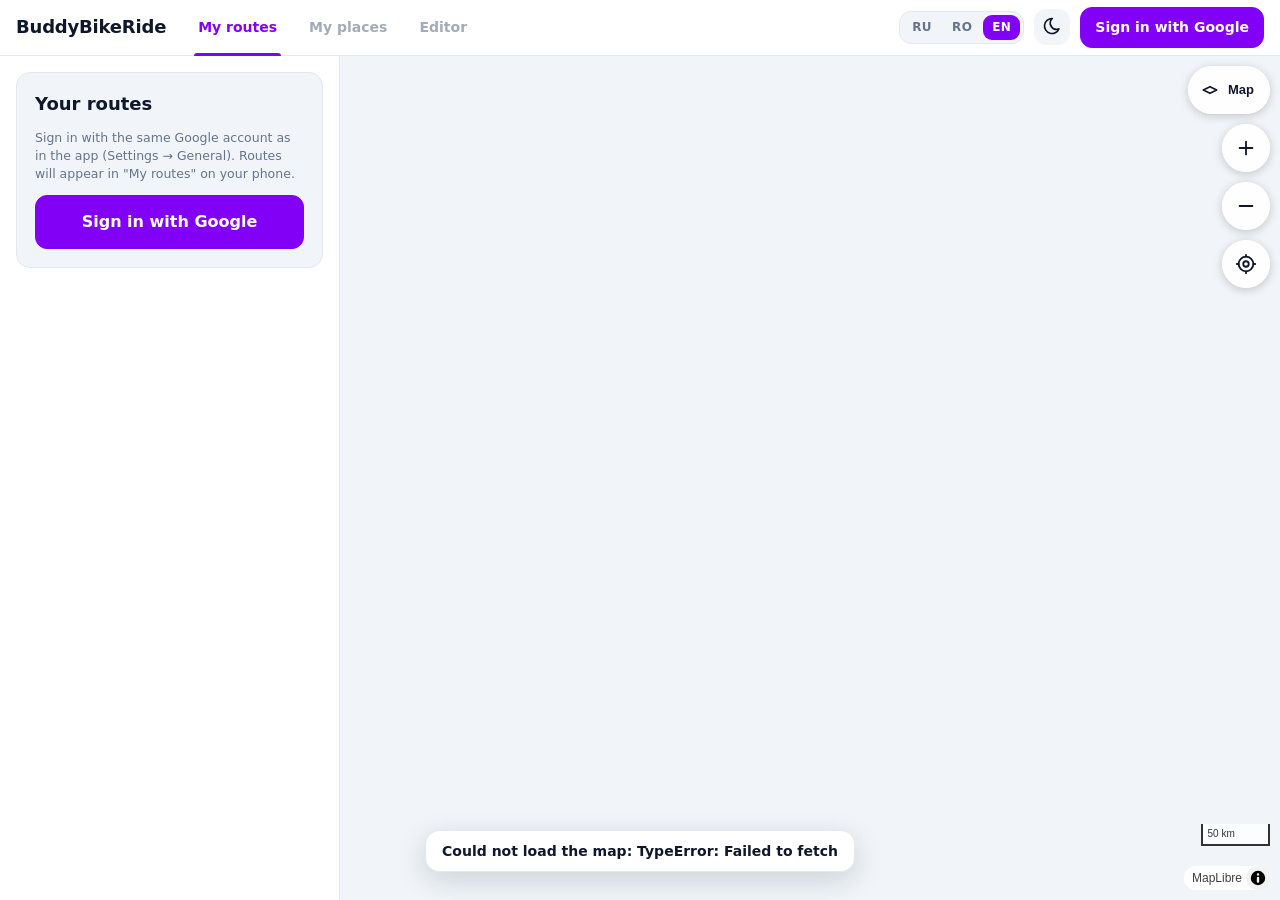
==== editor/index.html @ 4e6f8255 "Editor: Ctrl+Z on any layout, M toggles magnet" ====
<!doctype html>
<html lang="ru">
<head>
<meta charset="utf-8">
<meta name="viewport" content="width=device-width, initial-scale=1">
<title>BuddyBikeRide — маршруты</title>
<script>
  // Theme before the first paint, so a night-mode visitor doesn't get a white flash.
  try {
    var t = localStorage.getItem('theme');
    if (t !== 'light' && t !== 'dark') t = matchMedia('(prefers-color-scheme: dark)').matches ? 'dark' : 'light';
    document.documentElement.dataset.theme = t;
  } catch (e) { document.documentElement.dataset.theme = 'light'; }
</script>
  <script type="module" crossorigin src="./assets/index-BD0CaQh1.js"></script>
  <link rel="stylesheet" crossorigin href="./assets/index-2lA0wYql.css">
</head>
<body>
<header id="top">
  <a class="brand" href="./">BuddyBikeRide</a>

  <nav id="tabs" role="tablist">
    <button type="button" role="tab" id="tabRoutes" data-i18n="tabRoutes">Мои маршруты</button>
    <button type="button" role="tab" id="tabPlaces" data-i18n="tabPlaces">Мои места</button>
    <button type="button" role="tab" id="tabEditor" data-i18n="tabEditor">Редактор</button>
  </nav>

  <button type="button" id="burger" aria-expanded="false" aria-controls="tools" data-i18n-title="menu">
    <span class="bars" aria-hidden="true"></span>
  </button>

  <div id="tools">
    <div class="seg" id="langSwitch" role="group" data-i18n-title="language">
      <button type="button" data-lang="ru" aria-pressed="false">RU</button>
      <button type="button" data-lang="ro" aria-pressed="false">RO</button>
      <button type="button" data-lang="en" aria-pressed="false">EN</button>
    </div>
    <button type="button" id="themeBtn" class="icon-btn"></button>
    <div id="acct">
      <button type="button" id="signInTop" class="main" data-i18n="signIn" hidden>Войти через Google</button>
      <button type="button" id="acctBtn" aria-haspopup="true" aria-expanded="false" hidden>
        <span class="avatar" id="avatar"></span><span id="acctName"></span><span class="caret" aria-hidden="true">▾</span>
      </button>
      <div id="acctMenu" hidden>
        <div class="who" id="acctEmail"></div>
        <button type="button" id="menuImport" data-i18n="importGpx">Импорт GPX</button>
        <button type="button" id="menuSignOut" data-i18n="signOut">Выйти</button>
      </div>
    </div>
  </div>
</header>

<div id="app">
  <aside id="side">
    <!-- signed out -->
    <section id="authView" class="view">
      <div class="card">
        <h2 data-i18n="signInTitle">Ваши маршруты</h2>
        <p class="tip" data-i18n="signInHint">Войдите тем же Google-аккаунтом, что в приложении (Настройки → Общее). Маршруты появятся в «Моих маршрутах» на телефоне.</p>
        <button type="button" id="signInMain" class="main wide" data-i18n="signIn">Войти через Google</button>
      </div>
    </section>

    <!-- «Мои маршруты» -->
    <section id="routesView" class="view" hidden>
      <div class="bar">
        <button type="button" id="newRoute" class="main" data-i18n="newRoute">+ Новый маршрут</button>
        <button type="button" id="importBtn" class="ibtn" data-icon="upload"><span data-i18n="importGpx">Импорт GPX</span></button>
      </div>
      <div id="list"></div>
    </section>

    <!-- «Мои места» -->
    <section id="placesView" class="view" hidden>
      <div id="placesListView" class="view">
        <div class="bar">
          <button type="button" id="newPlace" class="main" data-i18n="newPlace">+ Новое место</button>
          <div class="seg" id="placeSort" role="group" data-i18n-title="sortBy">
            <button type="button" data-sort="date" data-i18n="sortDate">Новые</button>
            <button type="button" data-sort="category" data-i18n="sortCategory">Категории</button>
          </div>
        </div>
        <div id="placeList" class="list"></div>
        <p class="tip pad" data-i18n="placesTip">Правый клик по карте тоже добавляет место.</p>
      </div>
      <div id="placeForm" class="view" hidden>
        <div class="scroll">
          <h2 id="placeFormTitle"></h2>
          <div class="group">
            <h3 data-i18n="category">Категория</h3>
            <div id="catGrid"></div>
          </div>
          <div class="group">
            <input id="placeTitle" data-i18n-ph="placeTitlePh" placeholder="Название (необязательно)">
            <textarea id="placeDesc" rows="7" data-i18n-ph="placeDescPh" placeholder="Описание: как проехать, что там, когда лучше"></textarea>
          </div>
          <div class="group">
            <h3 data-i18n="photos">Фото</h3>
            <div id="placePhotos"></div>
            <div class="row"><button type="button" id="addPhoto" class="ibtn" data-icon="camera"><span data-i18n="addPhoto">Добавить фото</span></button></div>
            <p class="tip" id="photoHint"></p>
          </div>
          <p class="tip" id="placeCoords"></p>
        </div>
        <footer class="actions">
          <button type="button" id="placeCancel" data-i18n="cancel">Отмена</button>
          <button type="button" id="placeSave" class="main" data-i18n="save">Сохранить</button>
        </footer>
      </div>
    </section>

    <!-- «Редактор» -->
    <section id="editView" class="view" hidden>
      <div class="scroll">
        <div class="group">
          <input id="name" maxlength="60" data-i18n-ph="namePh" placeholder="Название">
          <div id="km"></div>
          <div id="routeInfo"></div>
        </div>
        <div class="group">
          <h3 data-i18n="tools">Инструменты</h3>
          <label class="switch">
            <input type="checkbox" id="magnet">
            <span class="track" aria-hidden="true"></span>
            <span data-i18n="magnet">🧲 Магнит к дорогам</span>
          </label>
          <div class="row">
            <button type="button" id="undo" class="ibtn" data-icon="undo"><span data-i18n="undo">Шаг назад</span></button>
            <button type="button" id="reverse" class="ibtn" data-icon="reverse"><span data-i18n="reverse">Развернуть</span></button>
            <button type="button" id="clear" class="ibtn" data-icon="trash"><span data-i18n="clear">Очистить</span></button>
          </div>
          <div class="row">
            <button type="button" id="exportBtn" class="ibtn" data-icon="download"><span data-i18n="downloadGpx">Скачать GPX</span></button>
          </div>
        </div>
        <details class="group help">
          <summary data-i18n="help">Как пользоваться</summary>
          <p class="tip" data-i18n="tip">Клик по карте — новая точка. Точку можно перетащить. Клик по точке выбирает её (на ней «−»), второй клик удаляет. Правый клик по точке удаляет сразу. «+» в середине отрезка вставляет точку. Магнит берёт дороги, видимые на экране: приблизьте карту.</p>
        </details>
      </div>
      <footer class="actions">
        <button type="button" id="cancel" class="ibtn" data-icon="back"><span data-i18n="back">К маршрутам</span></button>
        <button type="button" id="save" class="main" data-i18n="save">Сохранить</button>
      </footer>
    </section>
  </aside>
  <div id="map"></div>
</div>
<div id="note" role="status" aria-live="polite"></div>
</body>
</html>
---- editor/assets/index-2lA0wYql.css ----
.maplibregl-map{font:12px/20px Helvetica Neue,Arial,Helvetica,sans-serif;overflow:hidden;position:relative;-webkit-tap-highlight-color:rgb(0 0 0/0)}.maplibregl-canvas{left:0;position:absolute;top:0}.maplibregl-map:fullscreen{height:100%;width:100%}.maplibregl-ctrl-group button.maplibregl-ctrl-compass{touch-action:none}.maplibregl-canvas-container.maplibregl-interactive,.maplibregl-ctrl-group button.maplibregl-ctrl-compass{cursor:grab;-webkit-user-select:none;-moz-user-select:none;user-select:none}.maplibregl-canvas-container.maplibregl-interactive.maplibregl-track-pointer{cursor:pointer}.maplibregl-canvas-container.maplibregl-interactive:active,.maplibregl-ctrl-group button.maplibregl-ctrl-compass:active{cursor:grabbing}.maplibregl-canvas-container.maplibregl-touch-zoom-rotate,.maplibregl-canvas-container.maplibregl-touch-zoom-rotate .maplibregl-canvas{touch-action:pan-x pan-y}.maplibregl-canvas-container.maplibregl-touch-drag-pan,.maplibregl-canvas-container.maplibregl-touch-drag-pan .maplibregl-canvas{touch-action:pinch-zoom}.maplibregl-canvas-container.maplibregl-touch-zoom-rotate.maplibregl-touch-drag-pan,.maplibregl-canvas-container.maplibregl-touch-zoom-rotate.maplibregl-touch-drag-pan .maplibregl-canvas{touch-action:none}.maplibregl-canvas-container.maplibregl-touch-drag-pan.maplibregl-cooperative-gestures,.maplibregl-canvas-container.maplibregl-touch-drag-pan.maplibregl-cooperative-gestures .maplibregl-canvas{touch-action:pan-x pan-y}.maplibregl-ctrl-bottom-left,.maplibregl-ctrl-bottom-right,.maplibregl-ctrl-top-left,.maplibregl-ctrl-top-right{pointer-events:none;position:absolute;z-index:2}.maplibregl-ctrl-top-left{left:0;top:0}.maplibregl-ctrl-top-right{right:0;top:0}.maplibregl-ctrl-bottom-left{bottom:0;left:0}.maplibregl-ctrl-bottom-right{bottom:0;right:0}.maplibregl-ctrl{clear:both;pointer-events:auto;transform:translate(0)}.maplibregl-ctrl-top-left .maplibregl-ctrl{float:left;margin:10px 0 0 10px}.maplibregl-ctrl-top-right .maplibregl-ctrl{float:right;margin:10px 10px 0 0}.maplibregl-ctrl-bottom-left .maplibregl-ctrl{float:left;margin:0 0 10px 10px}.maplibregl-ctrl-bottom-right .maplibregl-ctrl{float:right;margin:0 10px 10px 0}.maplibregl-ctrl-group{background:#fff;border-radius:4px}.maplibregl-ctrl-group:not(:empty){box-shadow:0 0 0 2px #0000001a}@media(forced-colors:active){.maplibregl-ctrl-group:not(:empty){box-shadow:0 0 0 2px ButtonText}}.maplibregl-ctrl-group button{background-color:transparent;border:0;box-sizing:border-box;cursor:pointer;display:block;height:29px;outline:none;padding:0;width:29px}.maplibregl-ctrl-group button+button{border-top:1px solid #ddd}.maplibregl-ctrl button .maplibregl-ctrl-icon{background-position:50%;background-repeat:no-repeat;display:block;height:100%;width:100%}@media(forced-colors:active){.maplibregl-ctrl-icon{background-color:transparent}.maplibregl-ctrl-group button+button{border-top:1px solid ButtonText}}.maplibregl-ctrl button::-moz-focus-inner{border:0;padding:0}.maplibregl-ctrl-attrib-button:focus,.maplibregl-ctrl-group button:focus{box-shadow:0 0 2px 2px #0096ff}.maplibregl-ctrl button:disabled{cursor:not-allowed}.maplibregl-ctrl button:disabled .maplibregl-ctrl-icon{opacity:.25}@media(hover:hover){.maplibregl-ctrl button:not(:disabled):hover{background-color:#0000000d}}.maplibregl-ctrl button:not(:disabled):active{background-color:#0000000d}.maplibregl-ctrl-group button:focus:focus-visible{box-shadow:0 0 2px 2px #0096ff}.maplibregl-ctrl-group button:focus:not(:focus-visible){box-shadow:none}.maplibregl-ctrl-group button:focus:first-child{border-radius:4px 4px 0 0}.maplibregl-ctrl-group button:focus:last-child{border-radius:0 0 4px 4px}.maplibregl-ctrl-group button:focus:only-child{border-radius:inherit}.maplibregl-ctrl button.maplibregl-ctrl-zoom-out .maplibregl-ctrl-icon{background-image:url("data:image/svg+xml;charset=utf-8,%3Csvg xmlns='http://www.w3.org/2000/svg' width='29' height='29' fill='%23333' viewBox='0 0 29 29'%3E%3Cpath d='M10 13c-.75 0-1.5.75-1.5 1.5S9.25 16 10 16h9c.75 0 1.5-.75 1.5-1.5S19.75 13 19 13z'/%3E%3C/svg%3E")}.maplibregl-ctrl button.maplibregl-ctrl-zoom-in .maplibregl-ctrl-icon{background-image:url("data:image/svg+xml;charset=utf-8,%3Csvg xmlns='http://www.w3.org/2000/svg' width='29' height='29' fill='%23333' viewBox='0 0 29 29'%3E%3Cpath d='M14.5 8.5c-.75 0-1.5.75-1.5 1.5v3h-3c-.75 0-1.5.75-1.5 1.5S9.25 16 10 16h3v3c0 .75.75 1.5 1.5 1.5S16 19.75 16 19v-3h3c.75 0 1.5-.75 1.5-1.5S19.75 13 19 13h-3v-3c0-.75-.75-1.5-1.5-1.5'/%3E%3C/svg%3E")}@media(forced-colors:active){.maplibregl-ctrl button.maplibregl-ctrl-zoom-out .maplibregl-ctrl-icon{background-image:url("data:image/svg+xml;charset=utf-8,%3Csvg xmlns='http://www.w3.org/2000/svg' width='29' height='29' fill='%23fff' viewBox='0 0 29 29'%3E%3Cpath d='M10 13c-.75 0-1.5.75-1.5 1.5S9.25 16 10 16h9c.75 0 1.5-.75 1.5-1.5S19.75 13 19 13z'/%3E%3C/svg%3E")}.maplibregl-ctrl button.maplibregl-ctrl-zoom-in .maplibregl-ctrl-icon{background-image:url("data:image/svg+xml;charset=utf-8,%3Csvg xmlns='http://www.w3.org/2000/svg' width='29' height='29' fill='%23fff' viewBox='0 0 29 29'%3E%3Cpath d='M14.5 8.5c-.75 0-1.5.75-1.5 1.5v3h-3c-.75 0-1.5.75-1.5 1.5S9.25 16 10 16h3v3c0 .75.75 1.5 1.5 1.5S16 19.75 16 19v-3h3c.75 0 1.5-.75 1.5-1.5S19.75 13 19 13h-3v-3c0-.75-.75-1.5-1.5-1.5'/%3E%3C/svg%3E")}}@media(forced-colors:active)and (prefers-color-scheme:light){.maplibregl-ctrl button.maplibregl-ctrl-zoom-out .maplibregl-ctrl-icon{background-image:url("data:image/svg+xml;charset=utf-8,%3Csvg xmlns='http://www.w3.org/2000/svg' width='29' height='29' viewBox='0 0 29 29'%3E%3Cpath d='M10 13c-.75 0-1.5.75-1.5 1.5S9.25 16 10 16h9c.75 0 1.5-.75 1.5-1.5S19.75 13 19 13z'/%3E%3C/svg%3E")}.maplibregl-ctrl button.maplibregl-ctrl-zoom-in .maplibregl-ctrl-icon{background-image:url("data:image/svg+xml;charset=utf-8,%3Csvg xmlns='http://www.w3.org/2000/svg' width='29' height='29' viewBox='0 0 29 29'%3E%3Cpath d='M14.5 8.5c-.75 0-1.5.75-1.5 1.5v3h-3c-.75 0-1.5.75-1.5 1.5S9.25 16 10 16h3v3c0 .75.75 1.5 1.5 1.5S16 19.75 16 19v-3h3c.75 0 1.5-.75 1.5-1.5S19.75 13 19 13h-3v-3c0-.75-.75-1.5-1.5-1.5'/%3E%3C/svg%3E")}}.maplibregl-ctrl button.maplibregl-ctrl-fullscreen .maplibregl-ctrl-icon{background-image:url("data:image/svg+xml;charset=utf-8,%3Csvg xmlns='http://www.w3.org/2000/svg' width='29' height='29' fill='%23333' viewBox='0 0 29 29'%3E%3Cpath d='M24 16v5.5c0 1.75-.75 2.5-2.5 2.5H16v-1l3-1.5-4-5.5 1-1 5.5 4 1.5-3zM6 16l1.5 3 5.5-4 1 1-4 5.5 3 1.5v1H7.5C5.75 24 5 23.25 5 21.5V16zm7-11v1l-3 1.5 4 5.5-1 1-5.5-4L6 13H5V7.5C5 5.75 5.75 5 7.5 5zm11 2.5c0-1.75-.75-2.5-2.5-2.5H16v1l3 1.5-4 5.5 1 1 5.5-4 1.5 3h1z'/%3E%3C/svg%3E")}.maplibregl-ctrl button.maplibregl-ctrl-shrink .maplibregl-ctrl-icon{background-image:url("data:image/svg+xml;charset=utf-8,%3Csvg xmlns='http://www.w3.org/2000/svg' width='29' height='29' viewBox='0 0 29 29'%3E%3Cpath d='M18.5 16c-1.75 0-2.5.75-2.5 2.5V24h1l1.5-3 5.5 4 1-1-4-5.5 3-1.5v-1zM13 18.5c0-1.75-.75-2.5-2.5-2.5H5v1l3 1.5L4 24l1 1 5.5-4 1.5 3h1zm3-8c0 1.75.75 2.5 2.5 2.5H24v-1l-3-1.5L25 5l-1-1-5.5 4L17 5h-1zM10.5 13c1.75 0 2.5-.75 2.5-2.5V5h-1l-1.5 3L5 4 4 5l4 5.5L5 12v1z'/%3E%3C/svg%3E")}@media(forced-colors:active){.maplibregl-ctrl button.maplibregl-ctrl-fullscreen .maplibregl-ctrl-icon{background-image:url("data:image/svg+xml;charset=utf-8,%3Csvg xmlns='http://www.w3.org/2000/svg' width='29' height='29' fill='%23fff' viewBox='0 0 29 29'%3E%3Cpath d='M24 16v5.5c0 1.75-.75 2.5-2.5 2.5H16v-1l3-1.5-4-5.5 1-1 5.5 4 1.5-3zM6 16l1.5 3 5.5-4 1 1-4 5.5 3 1.5v1H7.5C5.75 24 5 23.25 5 21.5V16zm7-11v1l-3 1.5 4 5.5-1 1-5.5-4L6 13H5V7.5C5 5.75 5.75 5 7.5 5zm11 2.5c0-1.75-.75-2.5-2.5-2.5H16v1l3 1.5-4 5.5 1 1 5.5-4 1.5 3h1z'/%3E%3C/svg%3E")}.maplibregl-ctrl button.maplibregl-ctrl-shrink .maplibregl-ctrl-icon{background-image:url("data:image/svg+xml;charset=utf-8,%3Csvg xmlns='http://www.w3.org/2000/svg' width='29' height='29' fill='%23fff' viewBox='0 0 29 29'%3E%3Cpath d='M18.5 16c-1.75 0-2.5.75-2.5 2.5V24h1l1.5-3 5.5 4 1-1-4-5.5 3-1.5v-1zM13 18.5c0-1.75-.75-2.5-2.5-2.5H5v1l3 1.5L4 24l1 1 5.5-4 1.5 3h1zm3-8c0 1.75.75 2.5 2.5 2.5H24v-1l-3-1.5L25 5l-1-1-5.5 4L17 5h-1zM10.5 13c1.75 0 2.5-.75 2.5-2.5V5h-1l-1.5 3L5 4 4 5l4 5.5L5 12v1z'/%3E%3C/svg%3E")}}@media(forced-colors:active)and (prefers-color-scheme:light){.maplibregl-ctrl button.maplibregl-ctrl-fullscreen .maplibregl-ctrl-icon{background-image:url("data:image/svg+xml;charset=utf-8,%3Csvg xmlns='http://www.w3.org/2000/svg' width='29' height='29' viewBox='0 0 29 29'%3E%3Cpath d='M24 16v5.5c0 1.75-.75 2.5-2.5 2.5H16v-1l3-1.5-4-5.5 1-1 5.5 4 1.5-3zM6 16l1.5 3 5.5-4 1 1-4 5.5 3 1.5v1H7.5C5.75 24 5 23.25 5 21.5V16zm7-11v1l-3 1.5 4 5.5-1 1-5.5-4L6 13H5V7.5C5 5.75 5.75 5 7.5 5zm11 2.5c0-1.75-.75-2.5-2.5-2.5H16v1l3 1.5-4 5.5 1 1 5.5-4 1.5 3h1z'/%3E%3C/svg%3E")}.maplibregl-ctrl button.maplibregl-ctrl-shrink .maplibregl-ctrl-icon{background-image:url("data:image/svg+xml;charset=utf-8,%3Csvg xmlns='http://www.w3.org/2000/svg' width='29' height='29' viewBox='0 0 29 29'%3E%3Cpath d='M18.5 16c-1.75 0-2.5.75-2.5 2.5V24h1l1.5-3 5.5 4 1-1-4-5.5 3-1.5v-1zM13 18.5c0-1.75-.75-2.5-2.5-2.5H5v1l3 1.5L4 24l1 1 5.5-4 1.5 3h1zm3-8c0 1.75.75 2.5 2.5 2.5H24v-1l-3-1.5L25 5l-1-1-5.5 4L17 5h-1zM10.5 13c1.75 0 2.5-.75 2.5-2.5V5h-1l-1.5 3L5 4 4 5l4 5.5L5 12v1z'/%3E%3C/svg%3E")}}.maplibregl-ctrl button.maplibregl-ctrl-compass .maplibregl-ctrl-icon{background-image:url("data:image/svg+xml;charset=utf-8,%3Csvg xmlns='http://www.w3.org/2000/svg' width='29' height='29' fill='%23333' viewBox='0 0 29 29'%3E%3Cpath d='m10.5 14 4-8 4 8z'/%3E%3Cpath fill='%23ccc' d='m10.5 16 4 8 4-8z'/%3E%3C/svg%3E")}@media(forced-colors:active){.maplibregl-ctrl button.maplibregl-ctrl-compass .maplibregl-ctrl-icon{background-image:url("data:image/svg+xml;charset=utf-8,%3Csvg xmlns='http://www.w3.org/2000/svg' width='29' height='29' fill='%23fff' viewBox='0 0 29 29'%3E%3Cpath d='m10.5 14 4-8 4 8z'/%3E%3Cpath fill='%23ccc' d='m10.5 16 4 8 4-8z'/%3E%3C/svg%3E")}}@media(forced-colors:active)and (prefers-color-scheme:light){.maplibregl-ctrl button.maplibregl-ctrl-compass .maplibregl-ctrl-icon{background-image:url("data:image/svg+xml;charset=utf-8,%3Csvg xmlns='http://www.w3.org/2000/svg' width='29' height='29' viewBox='0 0 29 29'%3E%3Cpath d='m10.5 14 4-8 4 8z'/%3E%3Cpath fill='%23ccc' d='m10.5 16 4 8 4-8z'/%3E%3C/svg%3E")}}.maplibregl-ctrl button.maplibregl-ctrl-globe .maplibregl-ctrl-icon{background-image:url("data:image/svg+xml;charset=utf-8,%3Csvg xmlns='http://www.w3.org/2000/svg' width='22' height='22' fill='none' stroke='%23333' viewBox='0 0 22 22'%3E%3Ccircle cx='11' cy='11' r='8.5'/%3E%3Cpath d='M17.5 11c0 4.819-3.02 8.5-6.5 8.5S4.5 15.819 4.5 11 7.52 2.5 11 2.5s6.5 3.681 6.5 8.5Z'/%3E%3Cpath d='M13.5 11c0 2.447-.331 4.64-.853 6.206-.262.785-.562 1.384-.872 1.777-.314.399-.58.517-.775.517s-.461-.118-.775-.517c-.31-.393-.61-.992-.872-1.777C8.831 15.64 8.5 13.446 8.5 11s.331-4.64.853-6.206c.262-.785.562-1.384.872-1.777.314-.399.58-.517.775-.517s.461.118.775.517c.31.393.61.992.872 1.777.522 1.565.853 3.76.853 6.206Z'/%3E%3Cpath d='M11 7.5c-1.909 0-3.622-.166-4.845-.428-.616-.132-1.08-.283-1.379-.434a1.3 1.3 0 0 1-.224-.138q.07-.058.224-.138c.299-.151.763-.302 1.379-.434C7.378 5.666 9.091 5.5 11 5.5s3.622.166 4.845.428c.616.132 1.08.283 1.379.434.105.053.177.1.224.138q-.07.058-.224.138c-.299.151-.763.302-1.379.434-1.223.262-2.936.428-4.845.428ZM4.486 6.436ZM11 16.5c-1.909 0-3.622-.166-4.845-.428-.616-.132-1.08-.283-1.379-.434a1.3 1.3 0 0 1-.224-.138 1.3 1.3 0 0 1 .224-.138c.299-.151.763-.302 1.379-.434C7.378 14.666 9.091 14.5 11 14.5s3.622.166 4.845.428c.616.132 1.08.283 1.379.434.105.053.177.1.224.138a1.3 1.3 0 0 1-.224.138c-.299.151-.763.302-1.379.434-1.223.262-2.936.428-4.845.428Zm-6.514-1.064ZM11 12.5c-2.46 0-4.672-.222-6.255-.574-.796-.177-1.406-.38-1.805-.59a1.5 1.5 0 0 1-.39-.272.3.3 0 0 1-.047-.064.3.3 0 0 1 .048-.064c.066-.073.189-.167.389-.272.399-.21 1.009-.413 1.805-.59C6.328 9.722 8.54 9.5 11 9.5s4.672.222 6.256.574c.795.177 1.405.38 1.804.59.2.105.323.2.39.272a.3.3 0 0 1 .047.064.3.3 0 0 1-.048.064 1.4 1.4 0 0 1-.389.272c-.399.21-1.009.413-1.804.59-1.584.352-3.796.574-6.256.574Zm-8.501-1.51v.002zm0 .018v.002zm17.002.002v-.002zm0-.018v-.002z'/%3E%3C/svg%3E")}.maplibregl-ctrl button.maplibregl-ctrl-globe-enabled .maplibregl-ctrl-icon{background-image:url("data:image/svg+xml;charset=utf-8,%3Csvg xmlns='http://www.w3.org/2000/svg' width='22' height='22' fill='none' stroke='%2333b5e5' viewBox='0 0 22 22'%3E%3Ccircle cx='11' cy='11' r='8.5'/%3E%3Cpath d='M17.5 11c0 4.819-3.02 8.5-6.5 8.5S4.5 15.819 4.5 11 7.52 2.5 11 2.5s6.5 3.681 6.5 8.5Z'/%3E%3Cpath d='M13.5 11c0 2.447-.331 4.64-.853 6.206-.262.785-.562 1.384-.872 1.777-.314.399-.58.517-.775.517s-.461-.118-.775-.517c-.31-.393-.61-.992-.872-1.777C8.831 15.64 8.5 13.446 8.5 11s.331-4.64.853-6.206c.262-.785.562-1.384.872-1.777.314-.399.58-.517.775-.517s.461.118.775.517c.31.393.61.992.872 1.777.522 1.565.853 3.76.853 6.206Z'/%3E%3Cpath d='M11 7.5c-1.909 0-3.622-.166-4.845-.428-.616-.132-1.08-.283-1.379-.434a1.3 1.3 0 0 1-.224-.138q.07-.058.224-.138c.299-.151.763-.302 1.379-.434C7.378 5.666 9.091 5.5 11 5.5s3.622.166 4.845.428c.616.132 1.08.283 1.379.434.105.053.177.1.224.138q-.07.058-.224.138c-.299.151-.763.302-1.379.434-1.223.262-2.936.428-4.845.428ZM4.486 6.436ZM11 16.5c-1.909 0-3.622-.166-4.845-.428-.616-.132-1.08-.283-1.379-.434a1.3 1.3 0 0 1-.224-.138 1.3 1.3 0 0 1 .224-.138c.299-.151.763-.302 1.379-.434C7.378 14.666 9.091 14.5 11 14.5s3.622.166 4.845.428c.616.132 1.08.283 1.379.434.105.053.177.1.224.138a1.3 1.3 0 0 1-.224.138c-.299.151-.763.302-1.379.434-1.223.262-2.936.428-4.845.428Zm-6.514-1.064ZM11 12.5c-2.46 0-4.672-.222-6.255-.574-.796-.177-1.406-.38-1.805-.59a1.5 1.5 0 0 1-.39-.272.3.3 0 0 1-.047-.064.3.3 0 0 1 .048-.064c.066-.073.189-.167.389-.272.399-.21 1.009-.413 1.805-.59C6.328 9.722 8.54 9.5 11 9.5s4.672.222 6.256.574c.795.177 1.405.38 1.804.59.2.105.323.2.39.272a.3.3 0 0 1 .047.064.3.3 0 0 1-.048.064 1.4 1.4 0 0 1-.389.272c-.399.21-1.009.413-1.804.59-1.584.352-3.796.574-6.256.574Zm-8.501-1.51v.002zm0 .018v.002zm17.002.002v-.002zm0-.018v-.002z'/%3E%3C/svg%3E")}.maplibregl-ctrl button.maplibregl-ctrl-terrain .maplibregl-ctrl-icon{background-image:url("data:image/svg+xml;charset=utf-8,%3Csvg xmlns='http://www.w3.org/2000/svg' width='22' height='22' fill='%23333' viewBox='0 0 22 22'%3E%3Cpath d='m1.754 13.406 4.453-4.851 3.09 3.09 3.281 3.277.969-.969-3.309-3.312 3.844-4.121 6.148 6.886h1.082v-.855l-7.207-8.07-4.84 5.187L6.169 6.57l-5.48 5.965v.871ZM.688 16.844h20.625v1.375H.688Zm0 0'/%3E%3C/svg%3E")}.maplibregl-ctrl button.maplibregl-ctrl-terrain-enabled .maplibregl-ctrl-icon{background-image:url("data:image/svg+xml;charset=utf-8,%3Csvg xmlns='http://www.w3.org/2000/svg' width='22' height='22' fill='%2333b5e5' viewBox='0 0 22 22'%3E%3Cpath d='m1.754 13.406 4.453-4.851 3.09 3.09 3.281 3.277.969-.969-3.309-3.312 3.844-4.121 6.148 6.886h1.082v-.855l-7.207-8.07-4.84 5.187L6.169 6.57l-5.48 5.965v.871ZM.688 16.844h20.625v1.375H.688Zm0 0'/%3E%3C/svg%3E")}.maplibregl-ctrl button.maplibregl-ctrl-geolocate .maplibregl-ctrl-icon{background-image:url("data:image/svg+xml;charset=utf-8,%3Csvg xmlns='http://www.w3.org/2000/svg' width='29' height='29' fill='%23333' viewBox='0 0 20 20'%3E%3Cpath d='M10 4C9 4 9 5 9 5v.1A5 5 0 0 0 5.1 9H5s-1 0-1 1 1 1 1 1h.1A5 5 0 0 0 9 14.9v.1s0 1 1 1 1-1 1-1v-.1a5 5 0 0 0 3.9-3.9h.1s1 0 1-1-1-1-1-1h-.1A5 5 0 0 0 11 5.1V5s0-1-1-1m0 2.5a3.5 3.5 0 1 1 0 7 3.5 3.5 0 1 1 0-7'/%3E%3Ccircle cx='10' cy='10' r='2'/%3E%3C/svg%3E")}.maplibregl-ctrl button.maplibregl-ctrl-geolocate:disabled .maplibregl-ctrl-icon{background-image:url("data:image/svg+xml;charset=utf-8,%3Csvg xmlns='http://www.w3.org/2000/svg' width='29' height='29' fill='%23aaa' viewBox='0 0 20 20'%3E%3Cpath d='M10 4C9 4 9 5 9 5v.1A5 5 0 0 0 5.1 9H5s-1 0-1 1 1 1 1 1h.1A5 5 0 0 0 9 14.9v.1s0 1 1 1 1-1 1-1v-.1a5 5 0 0 0 3.9-3.9h.1s1 0 1-1-1-1-1-1h-.1A5 5 0 0 0 11 5.1V5s0-1-1-1m0 2.5a3.5 3.5 0 1 1 0 7 3.5 3.5 0 1 1 0-7'/%3E%3Ccircle cx='10' cy='10' r='2'/%3E%3Cpath fill='red' d='m14 5 1 1-9 9-1-1z'/%3E%3C/svg%3E")}.maplibregl-ctrl button.maplibregl-ctrl-geolocate.maplibregl-ctrl-geolocate-active .maplibregl-ctrl-icon{background-image:url("data:image/svg+xml;charset=utf-8,%3Csvg xmlns='http://www.w3.org/2000/svg' width='29' height='29' fill='%2333b5e5' viewBox='0 0 20 20'%3E%3Cpath d='M10 4C9 4 9 5 9 5v.1A5 5 0 0 0 5.1 9H5s-1 0-1 1 1 1 1 1h.1A5 5 0 0 0 9 14.9v.1s0 1 1 1 1-1 1-1v-.1a5 5 0 0 0 3.9-3.9h.1s1 0 1-1-1-1-1-1h-.1A5 5 0 0 0 11 5.1V5s0-1-1-1m0 2.5a3.5 3.5 0 1 1 0 7 3.5 3.5 0 1 1 0-7'/%3E%3Ccircle cx='10' cy='10' r='2'/%3E%3C/svg%3E")}.maplibregl-ctrl button.maplibregl-ctrl-geolocate.maplibregl-ctrl-geolocate-active-error .maplibregl-ctrl-icon{background-image:url("data:image/svg+xml;charset=utf-8,%3Csvg xmlns='http://www.w3.org/2000/svg' width='29' height='29' fill='%23e58978' viewBox='0 0 20 20'%3E%3Cpath d='M10 4C9 4 9 5 9 5v.1A5 5 0 0 0 5.1 9H5s-1 0-1 1 1 1 1 1h.1A5 5 0 0 0 9 14.9v.1s0 1 1 1 1-1 1-1v-.1a5 5 0 0 0 3.9-3.9h.1s1 0 1-1-1-1-1-1h-.1A5 5 0 0 0 11 5.1V5s0-1-1-1m0 2.5a3.5 3.5 0 1 1 0 7 3.5 3.5 0 1 1 0-7'/%3E%3Ccircle cx='10' cy='10' r='2'/%3E%3C/svg%3E")}.maplibregl-ctrl button.maplibregl-ctrl-geolocate.maplibregl-ctrl-geolocate-background .maplibregl-ctrl-icon{background-image:url("data:image/svg+xml;charset=utf-8,%3Csvg xmlns='http://www.w3.org/2000/svg' width='29' height='29' fill='%2333b5e5' viewBox='0 0 20 20'%3E%3Cpath d='M10 4C9 4 9 5 9 5v.1A5 5 0 0 0 5.1 9H5s-1 0-1 1 1 1 1 1h.1A5 5 0 0 0 9 14.9v.1s0 1 1 1 1-1 1-1v-.1a5 5 0 0 0 3.9-3.9h.1s1 0 1-1-1-1-1-1h-.1A5 5 0 0 0 11 5.1V5s0-1-1-1m0 2.5a3.5 3.5 0 1 1 0 7 3.5 3.5 0 1 1 0-7'/%3E%3C/svg%3E")}.maplibregl-ctrl button.maplibregl-ctrl-geolocate.maplibregl-ctrl-geolocate-background-error .maplibregl-ctrl-icon{background-image:url("data:image/svg+xml;charset=utf-8,%3Csvg xmlns='http://www.w3.org/2000/svg' width='29' height='29' fill='%23e54e33' viewBox='0 0 20 20'%3E%3Cpath d='M10 4C9 4 9 5 9 5v.1A5 5 0 0 0 5.1 9H5s-1 0-1 1 1 1 1 1h.1A5 5 0 0 0 9 14.9v.1s0 1 1 1 1-1 1-1v-.1a5 5 0 0 0 3.9-3.9h.1s1 0 1-1-1-1-1-1h-.1A5 5 0 0 0 11 5.1V5s0-1-1-1m0 2.5a3.5 3.5 0 1 1 0 7 3.5 3.5 0 1 1 0-7'/%3E%3C/svg%3E")}.maplibregl-ctrl button.maplibregl-ctrl-geolocate.maplibregl-ctrl-geolocate-waiting .maplibregl-ctrl-icon{animation:maplibregl-spin 2s linear infinite}@media(forced-colors:active){.maplibregl-ctrl button.maplibregl-ctrl-geolocate .maplibregl-ctrl-icon{background-image:url("data:image/svg+xml;charset=utf-8,%3Csvg xmlns='http://www.w3.org/2000/svg' width='29' height='29' fill='%23fff' viewBox='0 0 20 20'%3E%3Cpath d='M10 4C9 4 9 5 9 5v.1A5 5 0 0 0 5.1 9H5s-1 0-1 1 1 1 1 1h.1A5 5 0 0 0 9 14.9v.1s0 1 1 1 1-1 1-1v-.1a5 5 0 0 0 3.9-3.9h.1s1 0 1-1-1-1-1-1h-.1A5 5 0 0 0 11 5.1V5s0-1-1-1m0 2.5a3.5 3.5 0 1 1 0 7 3.5 3.5 0 1 1 0-7'/%3E%3Ccircle cx='10' cy='10' r='2'/%3E%3C/svg%3E")}.maplibregl-ctrl button.maplibregl-ctrl-geolocate:disabled .maplibregl-ctrl-icon{background-image:url("data:image/svg+xml;charset=utf-8,%3Csvg xmlns='http://www.w3.org/2000/svg' width='29' height='29' fill='%23999' viewBox='0 0 20 20'%3E%3Cpath d='M10 4C9 4 9 5 9 5v.1A5 5 0 0 0 5.1 9H5s-1 0-1 1 1 1 1 1h.1A5 5 0 0 0 9 14.9v.1s0 1 1 1 1-1 1-1v-.1a5 5 0 0 0 3.9-3.9h.1s1 0 1-1-1-1-1-1h-.1A5 5 0 0 0 11 5.1V5s0-1-1-1m0 2.5a3.5 3.5 0 1 1 0 7 3.5 3.5 0 1 1 0-7'/%3E%3Ccircle cx='10' cy='10' r='2'/%3E%3Cpath fill='red' d='m14 5 1 1-9 9-1-1z'/%3E%3C/svg%3E")}.maplibregl-ctrl button.maplibregl-ctrl-geolocate.maplibregl-ctrl-geolocate-active .maplibregl-ctrl-icon{background-image:url("data:image/svg+xml;charset=utf-8,%3Csvg xmlns='http://www.w3.org/2000/svg' width='29' height='29' fill='%2333b5e5' viewBox='0 0 20 20'%3E%3Cpath d='M10 4C9 4 9 5 9 5v.1A5 5 0 0 0 5.1 9H5s-1 0-1 1 1 1 1 1h.1A5 5 0 0 0 9 14.9v.1s0 1 1 1 1-1 1-1v-.1a5 5 0 0 0 3.9-3.9h.1s1 0 1-1-1-1-1-1h-.1A5 5 0 0 0 11 5.1V5s0-1-1-1m0 2.5a3.5 3.5 0 1 1 0 7 3.5 3.5 0 1 1 0-7'/%3E%3Ccircle cx='10' cy='10' r='2'/%3E%3C/svg%3E")}.maplibregl-ctrl button.maplibregl-ctrl-geolocate.maplibregl-ctrl-geolocate-active-error .maplibregl-ctrl-icon{background-image:url("data:image/svg+xml;charset=utf-8,%3Csvg xmlns='http://www.w3.org/2000/svg' width='29' height='29' fill='%23e58978' viewBox='0 0 20 20'%3E%3Cpath d='M10 4C9 4 9 5 9 5v.1A5 5 0 0 0 5.1 9H5s-1 0-1 1 1 1 1 1h.1A5 5 0 0 0 9 14.9v.1s0 1 1 1 1-1 1-1v-.1a5 5 0 0 0 3.9-3.9h.1s1 0 1-1-1-1-1-1h-.1A5 5 0 0 0 11 5.1V5s0-1-1-1m0 2.5a3.5 3.5 0 1 1 0 7 3.5 3.5 0 1 1 0-7'/%3E%3Ccircle cx='10' cy='10' r='2'/%3E%3C/svg%3E")}.maplibregl-ctrl button.maplibregl-ctrl-geolocate.maplibregl-ctrl-geolocate-background .maplibregl-ctrl-icon{background-image:url("data:image/svg+xml;charset=utf-8,%3Csvg xmlns='http://www.w3.org/2000/svg' width='29' height='29' fill='%2333b5e5' viewBox='0 0 20 20'%3E%3Cpath d='M10 4C9 4 9 5 9 5v.1A5 5 0 0 0 5.1 9H5s-1 0-1 1 1 1 1 1h.1A5 5 0 0 0 9 14.9v.1s0 1 1 1 1-1 1-1v-.1a5 5 0 0 0 3.9-3.9h.1s1 0 1-1-1-1-1-1h-.1A5 5 0 0 0 11 5.1V5s0-1-1-1m0 2.5a3.5 3.5 0 1 1 0 7 3.5 3.5 0 1 1 0-7'/%3E%3C/svg%3E")}.maplibregl-ctrl button.maplibregl-ctrl-geolocate.maplibregl-ctrl-geolocate-background-error .maplibregl-ctrl-icon{background-image:url("data:image/svg+xml;charset=utf-8,%3Csvg xmlns='http://www.w3.org/2000/svg' width='29' height='29' fill='%23e54e33' viewBox='0 0 20 20'%3E%3Cpath d='M10 4C9 4 9 5 9 5v.1A5 5 0 0 0 5.1 9H5s-1 0-1 1 1 1 1 1h.1A5 5 0 0 0 9 14.9v.1s0 1 1 1 1-1 1-1v-.1a5 5 0 0 0 3.9-3.9h.1s1 0 1-1-1-1-1-1h-.1A5 5 0 0 0 11 5.1V5s0-1-1-1m0 2.5a3.5 3.5 0 1 1 0 7 3.5 3.5 0 1 1 0-7'/%3E%3C/svg%3E")}}@media(forced-colors:active)and (prefers-color-scheme:light){.maplibregl-ctrl button.maplibregl-ctrl-geolocate .maplibregl-ctrl-icon{background-image:url("data:image/svg+xml;charset=utf-8,%3Csvg xmlns='http://www.w3.org/2000/svg' width='29' height='29' viewBox='0 0 20 20'%3E%3Cpath d='M10 4C9 4 9 5 9 5v.1A5 5 0 0 0 5.1 9H5s-1 0-1 1 1 1 1 1h.1A5 5 0 0 0 9 14.9v.1s0 1 1 1 1-1 1-1v-.1a5 5 0 0 0 3.9-3.9h.1s1 0 1-1-1-1-1-1h-.1A5 5 0 0 0 11 5.1V5s0-1-1-1m0 2.5a3.5 3.5 0 1 1 0 7 3.5 3.5 0 1 1 0-7'/%3E%3Ccircle cx='10' cy='10' r='2'/%3E%3C/svg%3E")}.maplibregl-ctrl button.maplibregl-ctrl-geolocate:disabled .maplibregl-ctrl-icon{background-image:url("data:image/svg+xml;charset=utf-8,%3Csvg xmlns='http://www.w3.org/2000/svg' width='29' height='29' fill='%23666' viewBox='0 0 20 20'%3E%3Cpath d='M10 4C9 4 9 5 9 5v.1A5 5 0 0 0 5.1 9H5s-1 0-1 1 1 1 1 1h.1A5 5 0 0 0 9 14.9v.1s0 1 1 1 1-1 1-1v-.1a5 5 0 0 0 3.9-3.9h.1s1 0 1-1-1-1-1-1h-.1A5 5 0 0 0 11 5.1V5s0-1-1-1m0 2.5a3.5 3.5 0 1 1 0 7 3.5 3.5 0 1 1 0-7'/%3E%3Ccircle cx='10' cy='10' r='2'/%3E%3Cpath fill='red' d='m14 5 1 1-9 9-1-1z'/%3E%3C/svg%3E")}}@keyframes maplibregl-spin{0%{transform:rotate(0)}to{transform:rotate(1turn)}}a.maplibregl-ctrl-logo{background-image:url("data:image/svg+xml;charset=utf-8,%3Csvg xmlns='http://www.w3.org/2000/svg' width='88' height='23' fill='none'%3E%3Cpath fill='%23000' fill-opacity='.4' fill-rule='evenodd' d='M17.408 16.796h-1.827l2.501-12.095h.198l3.324 6.533.988 2.19.988-2.19 3.258-6.533h.181l2.6 12.095h-1.81l-1.218-5.644-.362-1.71-.658 1.71-2.929 5.644h-.098l-2.914-5.644-.757-1.71-.345 1.71zm1.958-3.42-.726 3.663a1.255 1.255 0 0 1-1.232 1.011h-1.827a1.255 1.255 0 0 1-1.229-1.509l2.501-12.095a1.255 1.255 0 0 1 1.23-1.001h.197a1.25 1.25 0 0 1 1.12.685l3.19 6.273 3.125-6.263a1.25 1.25 0 0 1 1.123-.695h.181a1.255 1.255 0 0 1 1.227.991l1.443 6.71a5 5 0 0 1 .314-.787l.009-.016a4.6 4.6 0 0 1 1.777-1.887c.782-.46 1.668-.667 2.611-.667a4.6 4.6 0 0 1 1.7.32l.306.134c.21-.16.474-.256.759-.256h1.694a1.255 1.255 0 0 1 1.212.925 1.255 1.255 0 0 1 1.212-.925h1.711c.284 0 .545.094.755.252.613-.3 1.312-.45 2.075-.45 1.356 0 2.557.445 3.482 1.4q.47.48.763 1.064V4.701a1.255 1.255 0 0 1 1.255-1.255h1.86A1.255 1.255 0 0 1 54.44 4.7v9.194h2.217c.19 0 .37.043.532.118v-4.77c0-.356.147-.678.385-.906a2.42 2.42 0 0 1-.682-1.71c0-.665.267-1.253.735-1.7a2.45 2.45 0 0 1 1.722-.674 2.43 2.43 0 0 1 1.705.675q.318.302.504.683V4.7a1.255 1.255 0 0 1 1.255-1.255h1.744A1.255 1.255 0 0 1 65.812 4.7v3.335a4.8 4.8 0 0 1 1.526-.246c.938 0 1.817.214 2.59.69a4.47 4.47 0 0 1 1.67 1.743v-.98a1.255 1.255 0 0 1 1.256-1.256h1.777c.233 0 .451.064.639.174a3.4 3.4 0 0 1 1.567-.372c.346 0 .861.02 1.285.232a1.25 1.25 0 0 1 .689 1.004 4.7 4.7 0 0 1 .853-.588c.795-.44 1.675-.647 2.61-.647 1.385 0 2.65.39 3.525 1.396.836.938 1.168 2.173 1.168 3.528q-.001.515-.056 1.051a1.255 1.255 0 0 1-.947 1.09l.408.952a1.255 1.255 0 0 1-.477 1.552c-.418.268-.92.463-1.458.612-.613.171-1.304.244-2.049.244-1.06 0-2.043-.207-2.886-.698l-.015-.008c-.798-.48-1.419-1.135-1.818-1.963l-.004-.008a5.8 5.8 0 0 1-.548-2.512q0-.429.053-.843a1.3 1.3 0 0 1-.333-.086l-.166-.004c-.223 0-.426.062-.643.228-.03.024-.142.139-.142.59v3.883a1.255 1.255 0 0 1-1.256 1.256h-1.777a1.255 1.255 0 0 1-1.256-1.256V15.69l-.032.057a4.8 4.8 0 0 1-1.86 1.833 5.04 5.04 0 0 1-2.484.634 4.5 4.5 0 0 1-1.935-.424 1.25 1.25 0 0 1-.764.258h-1.71a1.255 1.255 0 0 1-1.256-1.255V7.687a2.4 2.4 0 0 1-.428.625c.253.23.412.561.412.93v7.553a1.255 1.255 0 0 1-1.256 1.255h-1.843a1.25 1.25 0 0 1-.894-.373c-.228.23-.544.373-.894.373H51.32a1.255 1.255 0 0 1-1.256-1.255v-1.251l-.061.117a4.7 4.7 0 0 1-1.782 1.884 4.77 4.77 0 0 1-2.485.67 5.6 5.6 0 0 1-1.485-.188l.009 2.764a1.255 1.255 0 0 1-1.255 1.259h-1.729a1.255 1.255 0 0 1-1.255-1.255v-3.537a1.255 1.255 0 0 1-1.167.793h-1.679a1.25 1.25 0 0 1-.77-.263 4.5 4.5 0 0 1-1.945.429c-.885 0-1.724-.21-2.495-.632l-.017-.01a5 5 0 0 1-1.081-.836 1.255 1.255 0 0 1-1.254 1.312h-1.81a1.255 1.255 0 0 1-1.228-.99l-.782-3.625-2.044 3.939a1.25 1.25 0 0 1-1.115.676h-.098a1.25 1.25 0 0 1-1.116-.68l-2.061-3.994zM35.92 16.63l.207-.114.223-.15q.493-.356.735-.785l.061-.118.033 1.332h1.678V9.242h-1.694l-.033 1.267q-.133-.329-.526-.658l-.032-.028a3.2 3.2 0 0 0-.668-.428l-.27-.12a3.3 3.3 0 0 0-1.235-.23q-1.136-.001-1.974.493a3.36 3.36 0 0 0-1.3 1.382q-.445.89-.444 2.074 0 1.2.51 2.107a3.8 3.8 0 0 0 1.382 1.381 3.9 3.9 0 0 0 1.893.477q.795 0 1.455-.33zm-2.789-5.38q-.576.675-.575 1.762 0 1.102.559 1.794.576.675 1.645.675a2.25 2.25 0 0 0 .934-.19 2.2 2.2 0 0 0 .468-.29l.178-.161a2.2 2.2 0 0 0 .397-.561q.244-.5.244-1.15v-.115q0-.708-.296-1.267l-.043-.077a2.2 2.2 0 0 0-.633-.709l-.13-.086-.047-.028a2.1 2.1 0 0 0-1.073-.285q-1.052 0-1.629.692zm2.316 2.706c.163-.17.28-.407.28-.83v-.114c0-.292-.06-.508-.15-.68a.96.96 0 0 0-.353-.389.85.85 0 0 0-.464-.127c-.4 0-.56.114-.664.239l-.01.012c-.148.174-.275.45-.275.945 0 .506.122.801.27.99.097.11.266.224.68.224.303 0 .504-.09.687-.269zm7.545 1.705a2.6 2.6 0 0 0 .331.423q.319.33.755.548l.173.074q.65.255 1.49.255 1.02 0 1.844-.493a3.45 3.45 0 0 0 1.316-1.4q.493-.904.493-2.089 0-1.909-.988-2.913-.988-1.02-2.584-1.02-.898 0-1.575.347a3 3 0 0 0-.415.262l-.199.166a3.4 3.4 0 0 0-.64.82V9.242h-1.712v11.553h1.729l-.017-5.134zm.53-1.138q.206.29.48.5l.155.11.053.034q.51.296 1.119.297 1.07 0 1.645-.675.577-.69.576-1.762 0-1.119-.576-1.777-.558-.675-1.645-.675-.435 0-.835.16a2 2 0 0 0-.284.136 2 2 0 0 0-.363.254 2.2 2.2 0 0 0-.46.569l-.082.162a2.6 2.6 0 0 0-.213 1.072v.115q0 .707.296 1.267l.135.211zm.964-.818a1.1 1.1 0 0 0 .367.385.94.94 0 0 0 .476.118c.423 0 .59-.117.687-.23.159-.194.28-.478.28-.95 0-.53-.133-.8-.266-.952l-.021-.025c-.078-.094-.231-.221-.68-.221a1 1 0 0 0-.503.135l-.012.007a.86.86 0 0 0-.335.343c-.073.133-.132.324-.132.614v.115a1.4 1.4 0 0 0 .14.66zm15.7-6.222q.347-.346.346-.856a1.05 1.05 0 0 0-.345-.79 1.18 1.18 0 0 0-.84-.329q-.51 0-.855.33a1.05 1.05 0 0 0-.346.79q0 .51.346.855.345.346.856.346.51 0 .839-.346zm4.337 9.314.033-1.332q.191.403.59.747l.098.081a4 4 0 0 0 .316.224l.223.122a3.2 3.2 0 0 0 1.44.322 3.8 3.8 0 0 0 1.875-.477 3.5 3.5 0 0 0 1.382-1.366q.527-.89.526-2.09 0-1.184-.444-2.073a3.24 3.24 0 0 0-1.283-1.399q-.823-.51-1.942-.51a3.5 3.5 0 0 0-1.527.344l-.086.043-.165.09a3 3 0 0 0-.33.214q-.432.315-.656.707a2 2 0 0 0-.099.198l.082-1.283V4.701h-1.744v12.095zm.473-2.509a2.5 2.5 0 0 0 .566.7q.117.098.245.18l.144.08a2.1 2.1 0 0 0 .975.232q1.07 0 1.645-.675.576-.69.576-1.778 0-1.102-.576-1.777-.56-.691-1.645-.692a2.2 2.2 0 0 0-1.015.235q-.22.113-.415.282l-.15.142a2.1 2.1 0 0 0-.42.594q-.223.479-.223 1.1v.115q0 .705.293 1.26zm2.616-.293c.157-.191.28-.479.28-.967 0-.51-.13-.79-.276-.961l-.021-.026c-.082-.1-.232-.225-.67-.225a.87.87 0 0 0-.681.279l-.012.011c-.154.155-.274.38-.274.807v.115c0 .285.057.499.144.669a1.1 1.1 0 0 0 .367.405c.137.082.28.123.455.123.423 0 .59-.118.686-.23zm8.266-3.013q.345-.13.724-.14l.069-.002q.493 0 .642.099l.247-1.794q-.196-.099-.717-.099a2.3 2.3 0 0 0-.545.063 2 2 0 0 0-.411.148 2.2 2.2 0 0 0-.4.249 2.5 2.5 0 0 0-.485.499 2.7 2.7 0 0 0-.32.581l-.05.137v-1.48h-1.778v7.553h1.777v-3.884q0-.546.159-.943a1.5 1.5 0 0 1 .466-.636 2.5 2.5 0 0 1 .399-.253 2 2 0 0 1 .224-.099zm9.784 2.656.05-.922q0-1.743-.856-2.698-.838-.97-2.584-.97-1.119-.001-2.007.493a3.46 3.46 0 0 0-1.4 1.382q-.493.906-.493 2.106 0 1.07.428 1.975.428.89 1.332 1.432.906.526 2.255.526.973 0 1.668-.185l.044-.012.135-.04q.613-.184.984-.421l-.542-1.267q-.3.162-.642.274l-.297.087q-.51.131-1.3.131-.954 0-1.497-.444a1.6 1.6 0 0 1-.192-.193q-.366-.44-.512-1.234l-.004-.021zm-5.427-1.256-.003.022h3.752v-.138q-.011-.727-.288-1.118a1 1 0 0 0-.156-.176q-.46-.428-1.316-.428-.986 0-1.494.604-.379.45-.494 1.234zm-27.053 2.77V4.7h-1.86v12.095h5.333V15.15zm7.103-5.908v7.553h-1.843V9.242h1.843z'/%3E%3Cpath fill='%23fff' d='m19.63 11.151-.757-1.71-.345 1.71-1.12 5.644h-1.827L18.083 4.7h.197l3.325 6.533.988 2.19.988-2.19L26.839 4.7h.181l2.6 12.095h-1.81l-1.218-5.644-.362-1.71-.658 1.71-2.93 5.644h-.098l-2.913-5.644zm14.836 5.81q-1.02 0-1.893-.478a3.8 3.8 0 0 1-1.381-1.382q-.51-.906-.51-2.106 0-1.185.444-2.074a3.36 3.36 0 0 1 1.3-1.382q.839-.494 1.974-.494a3.3 3.3 0 0 1 1.234.231 3.3 3.3 0 0 1 .97.575q.396.33.527.659l.033-1.267h1.694v7.553H37.18l-.033-1.332q-.279.593-1.02 1.053a3.17 3.17 0 0 1-1.662.444zm.296-1.482q.938 0 1.58-.642.642-.66.642-1.711v-.115q0-.708-.296-1.267a2.2 2.2 0 0 0-.807-.872 2.1 2.1 0 0 0-1.119-.313q-1.053 0-1.629.692-.575.675-.575 1.76 0 1.103.559 1.795.577.675 1.645.675zm6.521-6.237h1.711v1.4q.906-1.597 2.83-1.597 1.596 0 2.584 1.02.988 1.005.988 2.914 0 1.185-.493 2.09a3.46 3.46 0 0 1-1.316 1.399 3.5 3.5 0 0 1-1.844.493q-.954 0-1.662-.329a2.67 2.67 0 0 1-1.086-.97l.017 5.134h-1.728zm4.048 6.22q1.07 0 1.645-.674.577-.69.576-1.762 0-1.119-.576-1.777-.558-.675-1.645-.675-.592 0-1.12.296-.51.28-.822.823-.296.527-.296 1.234v.115q0 .708.296 1.267.313.543.823.855.51.296 1.119.297z'/%3E%3Cpath fill='%23e1e3e9' d='M51.325 4.7h1.86v10.45h3.473v1.646h-5.333zm7.12 4.542h1.843v7.553h-1.843zm.905-1.415a1.16 1.16 0 0 1-.856-.346 1.17 1.17 0 0 1-.346-.856 1.05 1.05 0 0 1 .346-.79q.346-.329.856-.329.494 0 .839.33a1.05 1.05 0 0 1 .345.79 1.16 1.16 0 0 1-.345.855q-.33.346-.84.346zm7.875 9.133a3.17 3.17 0 0 1-1.662-.444q-.723-.46-1.004-1.053l-.033 1.332h-1.71V4.701h1.743v4.657l-.082 1.283q.279-.658 1.086-1.119a3.5 3.5 0 0 1 1.778-.477q1.119 0 1.942.51a3.24 3.24 0 0 1 1.283 1.4q.445.888.444 2.072 0 1.201-.526 2.09a3.5 3.5 0 0 1-1.382 1.366 3.8 3.8 0 0 1-1.876.477zm-.296-1.481q1.069 0 1.645-.675.577-.69.577-1.778 0-1.102-.577-1.776-.56-.691-1.645-.692a2.12 2.12 0 0 0-1.58.659q-.642.641-.642 1.694v.115q0 .71.296 1.267a2.4 2.4 0 0 0 .807.872 2.1 2.1 0 0 0 1.119.313zm5.927-6.237h1.777v1.481q.263-.757.856-1.217a2.14 2.14 0 0 1 1.349-.46q.527 0 .724.098l-.247 1.794q-.149-.099-.642-.099-.774 0-1.416.494-.626.493-.626 1.58v3.883h-1.777V9.242zm9.534 7.718q-1.35 0-2.255-.526-.904-.543-1.332-1.432a4.6 4.6 0 0 1-.428-1.975q0-1.2.493-2.106a3.46 3.46 0 0 1 1.4-1.382q.889-.495 2.007-.494 1.744 0 2.584.97.855.956.856 2.7 0 .444-.05.92h-5.43q.18 1.005.708 1.45.542.443 1.497.443.79 0 1.3-.131a4 4 0 0 0 .938-.362l.542 1.267q-.411.263-1.119.46-.708.198-1.711.197zm1.596-4.558q.016-1.02-.444-1.432-.46-.428-1.316-.428-1.728 0-1.991 1.86z'/%3E%3Cpath d='M5.074 15.948a.484.657 0 0 0-.486.659v1.84a.484.657 0 0 0 .486.659h4.101a.484.657 0 0 0 .486-.659v-1.84a.484.657 0 0 0-.486-.659zm3.56 1.16H5.617v.838h3.017z' style='fill:%23fff;fill-rule:evenodd;stroke-width:1.03600001'/%3E%3Cg style='stroke-width:1.12603545'%3E%3Cpath d='M-9.408-1.416c-3.833-.025-7.056 2.912-7.08 6.615-.02 3.08 1.653 4.832 3.107 6.268.903.892 1.721 1.74 2.32 2.902l-.525-.004c-.543-.003-.992.304-1.24.639a1.87 1.87 0 0 0-.362 1.121l-.011 1.877c-.003.402.104.787.347 1.125.244.338.688.653 1.23.656l4.142.028c.542.003.99-.306 1.238-.641a1.87 1.87 0 0 0 .363-1.121l.012-1.875a1.87 1.87 0 0 0-.348-1.127c-.243-.338-.688-.653-1.23-.656l-.518-.004c.597-1.145 1.425-1.983 2.348-2.87 1.473-1.414 3.18-3.149 3.2-6.226-.016-3.59-2.923-6.684-6.993-6.707m-.006 1.1v.002c3.274.02 5.92 2.532 5.9 5.6-.017 2.706-1.39 4.026-2.863 5.44-1.034.994-2.118 2.033-2.814 3.633-.018.041-.052.055-.075.065q-.013.004-.02.01a.34.34 0 0 1-.226.084.34.34 0 0 1-.224-.086l-.092-.077c-.699-1.615-1.768-2.669-2.781-3.67-1.454-1.435-2.797-2.762-2.78-5.478.02-3.067 2.7-5.545 5.975-5.523m-.02 2.826c-1.62-.01-2.944 1.315-2.955 2.96-.01 1.646 1.295 2.988 2.916 2.999h.002c1.621.01 2.943-1.316 2.953-2.961.011-1.646-1.294-2.988-2.916-2.998m-.005 1.1c1.017.006 1.829.83 1.822 1.89s-.83 1.874-1.848 1.867c-1.018-.006-1.829-.83-1.822-1.89s.83-1.874 1.848-1.868m-2.155 11.857 4.14.025c.271.002.49.305.487.676l-.013 1.875c-.003.37-.224.67-.495.668l-4.14-.025c-.27-.002-.487-.306-.485-.676l.012-1.875c.003-.37.224-.67.494-.668' style='color:%23000;font-style:normal;font-variant:normal;font-weight:400;font-stretch:normal;font-size:medium;line-height:normal;font-family:sans-serif;font-variant-ligatures:normal;font-variant-position:normal;font-variant-caps:normal;font-variant-numeric:normal;font-variant-alternates:normal;font-feature-settings:normal;text-indent:0;text-align:start;text-decoration:none;text-decoration-line:none;text-decoration-style:solid;text-decoration-color:%23000;letter-spacing:normal;word-spacing:normal;text-transform:none;writing-mode:lr-tb;direction:ltr;text-orientation:mixed;dominant-baseline:auto;baseline-shift:baseline;text-anchor:start;white-space:normal;shape-padding:0;clip-rule:evenodd;display:inline;overflow:visible;visibility:visible;opacity:1;isolation:auto;mix-blend-mode:normal;color-interpolation:sRGB;color-interpolation-filters:linearRGB;solid-color:%23000;solid-opacity:1;vector-effect:none;fill:%23000;fill-opacity:.4;fill-rule:evenodd;stroke:none;stroke-width:2.47727823;stroke-linecap:butt;stroke-linejoin:miter;stroke-miterlimit:4;stroke-dasharray:none;stroke-dashoffset:0;stroke-opacity:1;color-rendering:auto;image-rendering:auto;shape-rendering:auto;text-rendering:auto' transform='translate(15.553 2.85)scale(.88807)'/%3E%3Cpath d='M-9.415-.316C-12.69-.338-15.37 2.14-15.39 5.207c-.017 2.716 1.326 4.041 2.78 5.477 1.013 1 2.081 2.055 2.78 3.67l.092.076a.34.34 0 0 0 .225.086.34.34 0 0 0 .227-.083l.019-.01c.022-.009.057-.024.074-.064.697-1.6 1.78-2.64 2.814-3.634 1.473-1.414 2.847-2.733 2.864-5.44.02-3.067-2.627-5.58-5.901-5.601m-.057 8.784c1.621.011 2.944-1.315 2.955-2.96.01-1.646-1.295-2.988-2.916-2.999-1.622-.01-2.945 1.315-2.955 2.96s1.295 2.989 2.916 3' style='clip-rule:evenodd;fill:%23e1e3e9;fill-opacity:1;fill-rule:evenodd;stroke:none;stroke-width:2.47727823;stroke-miterlimit:4;stroke-dasharray:none;stroke-opacity:.4' transform='translate(15.553 2.85)scale(.88807)'/%3E%3Cpath d='M-11.594 15.465c-.27-.002-.492.297-.494.668l-.012 1.876c-.003.371.214.673.485.675l4.14.027c.271.002.492-.298.495-.668l.012-1.877c.003-.37-.215-.672-.485-.674z' style='clip-rule:evenodd;fill:%23fff;fill-opacity:1;fill-rule:evenodd;stroke:none;stroke-width:2.47727823;stroke-miterlimit:4;stroke-dasharray:none;stroke-opacity:.4' transform='translate(15.553 2.85)scale(.88807)'/%3E%3C/g%3E%3C/svg%3E");background-repeat:no-repeat;cursor:pointer;display:block;height:23px;margin:0 0 -4px -4px;overflow:hidden;width:88px}a.maplibregl-ctrl-logo.maplibregl-compact{width:14px}@media(forced-colors:active){a.maplibregl-ctrl-logo{background-color:transparent;background-image:url("data:image/svg+xml;charset=utf-8,%3Csvg xmlns='http://www.w3.org/2000/svg' width='88' height='23' fill='none'%3E%3Cpath fill='%23000' fill-opacity='.4' fill-rule='evenodd' d='M17.408 16.796h-1.827l2.501-12.095h.198l3.324 6.533.988 2.19.988-2.19 3.258-6.533h.181l2.6 12.095h-1.81l-1.218-5.644-.362-1.71-.658 1.71-2.929 5.644h-.098l-2.914-5.644-.757-1.71-.345 1.71zm1.958-3.42-.726 3.663a1.255 1.255 0 0 1-1.232 1.011h-1.827a1.255 1.255 0 0 1-1.229-1.509l2.501-12.095a1.255 1.255 0 0 1 1.23-1.001h.197a1.25 1.25 0 0 1 1.12.685l3.19 6.273 3.125-6.263a1.25 1.25 0 0 1 1.123-.695h.181a1.255 1.255 0 0 1 1.227.991l1.443 6.71a5 5 0 0 1 .314-.787l.009-.016a4.6 4.6 0 0 1 1.777-1.887c.782-.46 1.668-.667 2.611-.667a4.6 4.6 0 0 1 1.7.32l.306.134c.21-.16.474-.256.759-.256h1.694a1.255 1.255 0 0 1 1.212.925 1.255 1.255 0 0 1 1.212-.925h1.711c.284 0 .545.094.755.252.613-.3 1.312-.45 2.075-.45 1.356 0 2.557.445 3.482 1.4q.47.48.763 1.064V4.701a1.255 1.255 0 0 1 1.255-1.255h1.86A1.255 1.255 0 0 1 54.44 4.7v9.194h2.217c.19 0 .37.043.532.118v-4.77c0-.356.147-.678.385-.906a2.42 2.42 0 0 1-.682-1.71c0-.665.267-1.253.735-1.7a2.45 2.45 0 0 1 1.722-.674 2.43 2.43 0 0 1 1.705.675q.318.302.504.683V4.7a1.255 1.255 0 0 1 1.255-1.255h1.744A1.255 1.255 0 0 1 65.812 4.7v3.335a4.8 4.8 0 0 1 1.526-.246c.938 0 1.817.214 2.59.69a4.47 4.47 0 0 1 1.67 1.743v-.98a1.255 1.255 0 0 1 1.256-1.256h1.777c.233 0 .451.064.639.174a3.4 3.4 0 0 1 1.567-.372c.346 0 .861.02 1.285.232a1.25 1.25 0 0 1 .689 1.004 4.7 4.7 0 0 1 .853-.588c.795-.44 1.675-.647 2.61-.647 1.385 0 2.65.39 3.525 1.396.836.938 1.168 2.173 1.168 3.528q-.001.515-.056 1.051a1.255 1.255 0 0 1-.947 1.09l.408.952a1.255 1.255 0 0 1-.477 1.552c-.418.268-.92.463-1.458.612-.613.171-1.304.244-2.049.244-1.06 0-2.043-.207-2.886-.698l-.015-.008c-.798-.48-1.419-1.135-1.818-1.963l-.004-.008a5.8 5.8 0 0 1-.548-2.512q0-.429.053-.843a1.3 1.3 0 0 1-.333-.086l-.166-.004c-.223 0-.426.062-.643.228-.03.024-.142.139-.142.59v3.883a1.255 1.255 0 0 1-1.256 1.256h-1.777a1.255 1.255 0 0 1-1.256-1.256V15.69l-.032.057a4.8 4.8 0 0 1-1.86 1.833 5.04 5.04 0 0 1-2.484.634 4.5 4.5 0 0 1-1.935-.424 1.25 1.25 0 0 1-.764.258h-1.71a1.255 1.255 0 0 1-1.256-1.255V7.687a2.4 2.4 0 0 1-.428.625c.253.23.412.561.412.93v7.553a1.255 1.255 0 0 1-1.256 1.255h-1.843a1.25 1.25 0 0 1-.894-.373c-.228.23-.544.373-.894.373H51.32a1.255 1.255 0 0 1-1.256-1.255v-1.251l-.061.117a4.7 4.7 0 0 1-1.782 1.884 4.77 4.77 0 0 1-2.485.67 5.6 5.6 0 0 1-1.485-.188l.009 2.764a1.255 1.255 0 0 1-1.255 1.259h-1.729a1.255 1.255 0 0 1-1.255-1.255v-3.537a1.255 1.255 0 0 1-1.167.793h-1.679a1.25 1.25 0 0 1-.77-.263 4.5 4.5 0 0 1-1.945.429c-.885 0-1.724-.21-2.495-.632l-.017-.01a5 5 0 0 1-1.081-.836 1.255 1.255 0 0 1-1.254 1.312h-1.81a1.255 1.255 0 0 1-1.228-.99l-.782-3.625-2.044 3.939a1.25 1.25 0 0 1-1.115.676h-.098a1.25 1.25 0 0 1-1.116-.68l-2.061-3.994zM35.92 16.63l.207-.114.223-.15q.493-.356.735-.785l.061-.118.033 1.332h1.678V9.242h-1.694l-.033 1.267q-.133-.329-.526-.658l-.032-.028a3.2 3.2 0 0 0-.668-.428l-.27-.12a3.3 3.3 0 0 0-1.235-.23q-1.136-.001-1.974.493a3.36 3.36 0 0 0-1.3 1.382q-.445.89-.444 2.074 0 1.2.51 2.107a3.8 3.8 0 0 0 1.382 1.381 3.9 3.9 0 0 0 1.893.477q.795 0 1.455-.33zm-2.789-5.38q-.576.675-.575 1.762 0 1.102.559 1.794.576.675 1.645.675a2.25 2.25 0 0 0 .934-.19 2.2 2.2 0 0 0 .468-.29l.178-.161a2.2 2.2 0 0 0 .397-.561q.244-.5.244-1.15v-.115q0-.708-.296-1.267l-.043-.077a2.2 2.2 0 0 0-.633-.709l-.13-.086-.047-.028a2.1 2.1 0 0 0-1.073-.285q-1.052 0-1.629.692zm2.316 2.706c.163-.17.28-.407.28-.83v-.114c0-.292-.06-.508-.15-.68a.96.96 0 0 0-.353-.389.85.85 0 0 0-.464-.127c-.4 0-.56.114-.664.239l-.01.012c-.148.174-.275.45-.275.945 0 .506.122.801.27.99.097.11.266.224.68.224.303 0 .504-.09.687-.269zm7.545 1.705a2.6 2.6 0 0 0 .331.423q.319.33.755.548l.173.074q.65.255 1.49.255 1.02 0 1.844-.493a3.45 3.45 0 0 0 1.316-1.4q.493-.904.493-2.089 0-1.909-.988-2.913-.988-1.02-2.584-1.02-.898 0-1.575.347a3 3 0 0 0-.415.262l-.199.166a3.4 3.4 0 0 0-.64.82V9.242h-1.712v11.553h1.729l-.017-5.134zm.53-1.138q.206.29.48.5l.155.11.053.034q.51.296 1.119.297 1.07 0 1.645-.675.577-.69.576-1.762 0-1.119-.576-1.777-.558-.675-1.645-.675-.435 0-.835.16a2 2 0 0 0-.284.136 2 2 0 0 0-.363.254 2.2 2.2 0 0 0-.46.569l-.082.162a2.6 2.6 0 0 0-.213 1.072v.115q0 .707.296 1.267l.135.211zm.964-.818a1.1 1.1 0 0 0 .367.385.94.94 0 0 0 .476.118c.423 0 .59-.117.687-.23.159-.194.28-.478.28-.95 0-.53-.133-.8-.266-.952l-.021-.025c-.078-.094-.231-.221-.68-.221a1 1 0 0 0-.503.135l-.012.007a.86.86 0 0 0-.335.343c-.073.133-.132.324-.132.614v.115a1.4 1.4 0 0 0 .14.66zm15.7-6.222q.347-.346.346-.856a1.05 1.05 0 0 0-.345-.79 1.18 1.18 0 0 0-.84-.329q-.51 0-.855.33a1.05 1.05 0 0 0-.346.79q0 .51.346.855.345.346.856.346.51 0 .839-.346zm4.337 9.314.033-1.332q.191.403.59.747l.098.081a4 4 0 0 0 .316.224l.223.122a3.2 3.2 0 0 0 1.44.322 3.8 3.8 0 0 0 1.875-.477 3.5 3.5 0 0 0 1.382-1.366q.527-.89.526-2.09 0-1.184-.444-2.073a3.24 3.24 0 0 0-1.283-1.399q-.823-.51-1.942-.51a3.5 3.5 0 0 0-1.527.344l-.086.043-.165.09a3 3 0 0 0-.33.214q-.432.315-.656.707a2 2 0 0 0-.099.198l.082-1.283V4.701h-1.744v12.095zm.473-2.509a2.5 2.5 0 0 0 .566.7q.117.098.245.18l.144.08a2.1 2.1 0 0 0 .975.232q1.07 0 1.645-.675.576-.69.576-1.778 0-1.102-.576-1.777-.56-.691-1.645-.692a2.2 2.2 0 0 0-1.015.235q-.22.113-.415.282l-.15.142a2.1 2.1 0 0 0-.42.594q-.223.479-.223 1.1v.115q0 .705.293 1.26zm2.616-.293c.157-.191.28-.479.28-.967 0-.51-.13-.79-.276-.961l-.021-.026c-.082-.1-.232-.225-.67-.225a.87.87 0 0 0-.681.279l-.012.011c-.154.155-.274.38-.274.807v.115c0 .285.057.499.144.669a1.1 1.1 0 0 0 .367.405c.137.082.28.123.455.123.423 0 .59-.118.686-.23zm8.266-3.013q.345-.13.724-.14l.069-.002q.493 0 .642.099l.247-1.794q-.196-.099-.717-.099a2.3 2.3 0 0 0-.545.063 2 2 0 0 0-.411.148 2.2 2.2 0 0 0-.4.249 2.5 2.5 0 0 0-.485.499 2.7 2.7 0 0 0-.32.581l-.05.137v-1.48h-1.778v7.553h1.777v-3.884q0-.546.159-.943a1.5 1.5 0 0 1 .466-.636 2.5 2.5 0 0 1 .399-.253 2 2 0 0 1 .224-.099zm9.784 2.656.05-.922q0-1.743-.856-2.698-.838-.97-2.584-.97-1.119-.001-2.007.493a3.46 3.46 0 0 0-1.4 1.382q-.493.906-.493 2.106 0 1.07.428 1.975.428.89 1.332 1.432.906.526 2.255.526.973 0 1.668-.185l.044-.012.135-.04q.613-.184.984-.421l-.542-1.267q-.3.162-.642.274l-.297.087q-.51.131-1.3.131-.954 0-1.497-.444a1.6 1.6 0 0 1-.192-.193q-.366-.44-.512-1.234l-.004-.021zm-5.427-1.256-.003.022h3.752v-.138q-.011-.727-.288-1.118a1 1 0 0 0-.156-.176q-.46-.428-1.316-.428-.986 0-1.494.604-.379.45-.494 1.234zm-27.053 2.77V4.7h-1.86v12.095h5.333V15.15zm7.103-5.908v7.553h-1.843V9.242h1.843z'/%3E%3Cpath fill='%23fff' d='m19.63 11.151-.757-1.71-.345 1.71-1.12 5.644h-1.827L18.083 4.7h.197l3.325 6.533.988 2.19.988-2.19L26.839 4.7h.181l2.6 12.095h-1.81l-1.218-5.644-.362-1.71-.658 1.71-2.93 5.644h-.098l-2.913-5.644zm14.836 5.81q-1.02 0-1.893-.478a3.8 3.8 0 0 1-1.381-1.382q-.51-.906-.51-2.106 0-1.185.444-2.074a3.36 3.36 0 0 1 1.3-1.382q.839-.494 1.974-.494a3.3 3.3 0 0 1 1.234.231 3.3 3.3 0 0 1 .97.575q.396.33.527.659l.033-1.267h1.694v7.553H37.18l-.033-1.332q-.279.593-1.02 1.053a3.17 3.17 0 0 1-1.662.444zm.296-1.482q.938 0 1.58-.642.642-.66.642-1.711v-.115q0-.708-.296-1.267a2.2 2.2 0 0 0-.807-.872 2.1 2.1 0 0 0-1.119-.313q-1.053 0-1.629.692-.575.675-.575 1.76 0 1.103.559 1.795.577.675 1.645.675zm6.521-6.237h1.711v1.4q.906-1.597 2.83-1.597 1.596 0 2.584 1.02.988 1.005.988 2.914 0 1.185-.493 2.09a3.46 3.46 0 0 1-1.316 1.399 3.5 3.5 0 0 1-1.844.493q-.954 0-1.662-.329a2.67 2.67 0 0 1-1.086-.97l.017 5.134h-1.728zm4.048 6.22q1.07 0 1.645-.674.577-.69.576-1.762 0-1.119-.576-1.777-.558-.675-1.645-.675-.592 0-1.12.296-.51.28-.822.823-.296.527-.296 1.234v.115q0 .708.296 1.267.313.543.823.855.51.296 1.119.297z'/%3E%3Cpath fill='%23e1e3e9' d='M51.325 4.7h1.86v10.45h3.473v1.646h-5.333zm7.12 4.542h1.843v7.553h-1.843zm.905-1.415a1.16 1.16 0 0 1-.856-.346 1.17 1.17 0 0 1-.346-.856 1.05 1.05 0 0 1 .346-.79q.346-.329.856-.329.494 0 .839.33a1.05 1.05 0 0 1 .345.79 1.16 1.16 0 0 1-.345.855q-.33.346-.84.346zm7.875 9.133a3.17 3.17 0 0 1-1.662-.444q-.723-.46-1.004-1.053l-.033 1.332h-1.71V4.701h1.743v4.657l-.082 1.283q.279-.658 1.086-1.119a3.5 3.5 0 0 1 1.778-.477q1.119 0 1.942.51a3.24 3.24 0 0 1 1.283 1.4q.445.888.444 2.072 0 1.201-.526 2.09a3.5 3.5 0 0 1-1.382 1.366 3.8 3.8 0 0 1-1.876.477zm-.296-1.481q1.069 0 1.645-.675.577-.69.577-1.778 0-1.102-.577-1.776-.56-.691-1.645-.692a2.12 2.12 0 0 0-1.58.659q-.642.641-.642 1.694v.115q0 .71.296 1.267a2.4 2.4 0 0 0 .807.872 2.1 2.1 0 0 0 1.119.313zm5.927-6.237h1.777v1.481q.263-.757.856-1.217a2.14 2.14 0 0 1 1.349-.46q.527 0 .724.098l-.247 1.794q-.149-.099-.642-.099-.774 0-1.416.494-.626.493-.626 1.58v3.883h-1.777V9.242zm9.534 7.718q-1.35 0-2.255-.526-.904-.543-1.332-1.432a4.6 4.6 0 0 1-.428-1.975q0-1.2.493-2.106a3.46 3.46 0 0 1 1.4-1.382q.889-.495 2.007-.494 1.744 0 2.584.97.855.956.856 2.7 0 .444-.05.92h-5.43q.18 1.005.708 1.45.542.443 1.497.443.79 0 1.3-.131a4 4 0 0 0 .938-.362l.542 1.267q-.411.263-1.119.46-.708.198-1.711.197zm1.596-4.558q.016-1.02-.444-1.432-.46-.428-1.316-.428-1.728 0-1.991 1.86z'/%3E%3Cpath d='M5.074 15.948a.484.657 0 0 0-.486.659v1.84a.484.657 0 0 0 .486.659h4.101a.484.657 0 0 0 .486-.659v-1.84a.484.657 0 0 0-.486-.659zm3.56 1.16H5.617v.838h3.017z' style='fill:%23fff;fill-rule:evenodd;stroke-width:1.03600001'/%3E%3Cg style='stroke-width:1.12603545'%3E%3Cpath d='M-9.408-1.416c-3.833-.025-7.056 2.912-7.08 6.615-.02 3.08 1.653 4.832 3.107 6.268.903.892 1.721 1.74 2.32 2.902l-.525-.004c-.543-.003-.992.304-1.24.639a1.87 1.87 0 0 0-.362 1.121l-.011 1.877c-.003.402.104.787.347 1.125.244.338.688.653 1.23.656l4.142.028c.542.003.99-.306 1.238-.641a1.87 1.87 0 0 0 .363-1.121l.012-1.875a1.87 1.87 0 0 0-.348-1.127c-.243-.338-.688-.653-1.23-.656l-.518-.004c.597-1.145 1.425-1.983 2.348-2.87 1.473-1.414 3.18-3.149 3.2-6.226-.016-3.59-2.923-6.684-6.993-6.707m-.006 1.1v.002c3.274.02 5.92 2.532 5.9 5.6-.017 2.706-1.39 4.026-2.863 5.44-1.034.994-2.118 2.033-2.814 3.633-.018.041-.052.055-.075.065q-.013.004-.02.01a.34.34 0 0 1-.226.084.34.34 0 0 1-.224-.086l-.092-.077c-.699-1.615-1.768-2.669-2.781-3.67-1.454-1.435-2.797-2.762-2.78-5.478.02-3.067 2.7-5.545 5.975-5.523m-.02 2.826c-1.62-.01-2.944 1.315-2.955 2.96-.01 1.646 1.295 2.988 2.916 2.999h.002c1.621.01 2.943-1.316 2.953-2.961.011-1.646-1.294-2.988-2.916-2.998m-.005 1.1c1.017.006 1.829.83 1.822 1.89s-.83 1.874-1.848 1.867c-1.018-.006-1.829-.83-1.822-1.89s.83-1.874 1.848-1.868m-2.155 11.857 4.14.025c.271.002.49.305.487.676l-.013 1.875c-.003.37-.224.67-.495.668l-4.14-.025c-.27-.002-.487-.306-.485-.676l.012-1.875c.003-.37.224-.67.494-.668' style='color:%23000;font-style:normal;font-variant:normal;font-weight:400;font-stretch:normal;font-size:medium;line-height:normal;font-family:sans-serif;font-variant-ligatures:normal;font-variant-position:normal;font-variant-caps:normal;font-variant-numeric:normal;font-variant-alternates:normal;font-feature-settings:normal;text-indent:0;text-align:start;text-decoration:none;text-decoration-line:none;text-decoration-style:solid;text-decoration-color:%23000;letter-spacing:normal;word-spacing:normal;text-transform:none;writing-mode:lr-tb;direction:ltr;text-orientation:mixed;dominant-baseline:auto;baseline-shift:baseline;text-anchor:start;white-space:normal;shape-padding:0;clip-rule:evenodd;display:inline;overflow:visible;visibility:visible;opacity:1;isolation:auto;mix-blend-mode:normal;color-interpolation:sRGB;color-interpolation-filters:linearRGB;solid-color:%23000;solid-opacity:1;vector-effect:none;fill:%23000;fill-opacity:.4;fill-rule:evenodd;stroke:none;stroke-width:2.47727823;stroke-linecap:butt;stroke-linejoin:miter;stroke-miterlimit:4;stroke-dasharray:none;stroke-dashoffset:0;stroke-opacity:1;color-rendering:auto;image-rendering:auto;shape-rendering:auto;text-rendering:auto' transform='translate(15.553 2.85)scale(.88807)'/%3E%3Cpath d='M-9.415-.316C-12.69-.338-15.37 2.14-15.39 5.207c-.017 2.716 1.326 4.041 2.78 5.477 1.013 1 2.081 2.055 2.78 3.67l.092.076a.34.34 0 0 0 .225.086.34.34 0 0 0 .227-.083l.019-.01c.022-.009.057-.024.074-.064.697-1.6 1.78-2.64 2.814-3.634 1.473-1.414 2.847-2.733 2.864-5.44.02-3.067-2.627-5.58-5.901-5.601m-.057 8.784c1.621.011 2.944-1.315 2.955-2.96.01-1.646-1.295-2.988-2.916-2.999-1.622-.01-2.945 1.315-2.955 2.96s1.295 2.989 2.916 3' style='clip-rule:evenodd;fill:%23e1e3e9;fill-opacity:1;fill-rule:evenodd;stroke:none;stroke-width:2.47727823;stroke-miterlimit:4;stroke-dasharray:none;stroke-opacity:.4' transform='translate(15.553 2.85)scale(.88807)'/%3E%3Cpath d='M-11.594 15.465c-.27-.002-.492.297-.494.668l-.012 1.876c-.003.371.214.673.485.675l4.14.027c.271.002.492-.298.495-.668l.012-1.877c.003-.37-.215-.672-.485-.674z' style='clip-rule:evenodd;fill:%23fff;fill-opacity:1;fill-rule:evenodd;stroke:none;stroke-width:2.47727823;stroke-miterlimit:4;stroke-dasharray:none;stroke-opacity:.4' transform='translate(15.553 2.85)scale(.88807)'/%3E%3C/g%3E%3C/svg%3E")}}@media(forced-colors:active)and (prefers-color-scheme:light){a.maplibregl-ctrl-logo{background-image:url("data:image/svg+xml;charset=utf-8,%3Csvg xmlns='http://www.w3.org/2000/svg' width='88' height='23' fill='none'%3E%3Cpath fill='%23000' fill-opacity='.4' fill-rule='evenodd' d='M17.408 16.796h-1.827l2.501-12.095h.198l3.324 6.533.988 2.19.988-2.19 3.258-6.533h.181l2.6 12.095h-1.81l-1.218-5.644-.362-1.71-.658 1.71-2.929 5.644h-.098l-2.914-5.644-.757-1.71-.345 1.71zm1.958-3.42-.726 3.663a1.255 1.255 0 0 1-1.232 1.011h-1.827a1.255 1.255 0 0 1-1.229-1.509l2.501-12.095a1.255 1.255 0 0 1 1.23-1.001h.197a1.25 1.25 0 0 1 1.12.685l3.19 6.273 3.125-6.263a1.25 1.25 0 0 1 1.123-.695h.181a1.255 1.255 0 0 1 1.227.991l1.443 6.71a5 5 0 0 1 .314-.787l.009-.016a4.6 4.6 0 0 1 1.777-1.887c.782-.46 1.668-.667 2.611-.667a4.6 4.6 0 0 1 1.7.32l.306.134c.21-.16.474-.256.759-.256h1.694a1.255 1.255 0 0 1 1.212.925 1.255 1.255 0 0 1 1.212-.925h1.711c.284 0 .545.094.755.252.613-.3 1.312-.45 2.075-.45 1.356 0 2.557.445 3.482 1.4q.47.48.763 1.064V4.701a1.255 1.255 0 0 1 1.255-1.255h1.86A1.255 1.255 0 0 1 54.44 4.7v9.194h2.217c.19 0 .37.043.532.118v-4.77c0-.356.147-.678.385-.906a2.42 2.42 0 0 1-.682-1.71c0-.665.267-1.253.735-1.7a2.45 2.45 0 0 1 1.722-.674 2.43 2.43 0 0 1 1.705.675q.318.302.504.683V4.7a1.255 1.255 0 0 1 1.255-1.255h1.744A1.255 1.255 0 0 1 65.812 4.7v3.335a4.8 4.8 0 0 1 1.526-.246c.938 0 1.817.214 2.59.69a4.47 4.47 0 0 1 1.67 1.743v-.98a1.255 1.255 0 0 1 1.256-1.256h1.777c.233 0 .451.064.639.174a3.4 3.4 0 0 1 1.567-.372c.346 0 .861.02 1.285.232a1.25 1.25 0 0 1 .689 1.004 4.7 4.7 0 0 1 .853-.588c.795-.44 1.675-.647 2.61-.647 1.385 0 2.65.39 3.525 1.396.836.938 1.168 2.173 1.168 3.528q-.001.515-.056 1.051a1.255 1.255 0 0 1-.947 1.09l.408.952a1.255 1.255 0 0 1-.477 1.552c-.418.268-.92.463-1.458.612-.613.171-1.304.244-2.049.244-1.06 0-2.043-.207-2.886-.698l-.015-.008c-.798-.48-1.419-1.135-1.818-1.963l-.004-.008a5.8 5.8 0 0 1-.548-2.512q0-.429.053-.843a1.3 1.3 0 0 1-.333-.086l-.166-.004c-.223 0-.426.062-.643.228-.03.024-.142.139-.142.59v3.883a1.255 1.255 0 0 1-1.256 1.256h-1.777a1.255 1.255 0 0 1-1.256-1.256V15.69l-.032.057a4.8 4.8 0 0 1-1.86 1.833 5.04 5.04 0 0 1-2.484.634 4.5 4.5 0 0 1-1.935-.424 1.25 1.25 0 0 1-.764.258h-1.71a1.255 1.255 0 0 1-1.256-1.255V7.687a2.4 2.4 0 0 1-.428.625c.253.23.412.561.412.93v7.553a1.255 1.255 0 0 1-1.256 1.255h-1.843a1.25 1.25 0 0 1-.894-.373c-.228.23-.544.373-.894.373H51.32a1.255 1.255 0 0 1-1.256-1.255v-1.251l-.061.117a4.7 4.7 0 0 1-1.782 1.884 4.77 4.77 0 0 1-2.485.67 5.6 5.6 0 0 1-1.485-.188l.009 2.764a1.255 1.255 0 0 1-1.255 1.259h-1.729a1.255 1.255 0 0 1-1.255-1.255v-3.537a1.255 1.255 0 0 1-1.167.793h-1.679a1.25 1.25 0 0 1-.77-.263 4.5 4.5 0 0 1-1.945.429c-.885 0-1.724-.21-2.495-.632l-.017-.01a5 5 0 0 1-1.081-.836 1.255 1.255 0 0 1-1.254 1.312h-1.81a1.255 1.255 0 0 1-1.228-.99l-.782-3.625-2.044 3.939a1.25 1.25 0 0 1-1.115.676h-.098a1.25 1.25 0 0 1-1.116-.68l-2.061-3.994zM35.92 16.63l.207-.114.223-.15q.493-.356.735-.785l.061-.118.033 1.332h1.678V9.242h-1.694l-.033 1.267q-.133-.329-.526-.658l-.032-.028a3.2 3.2 0 0 0-.668-.428l-.27-.12a3.3 3.3 0 0 0-1.235-.23q-1.136-.001-1.974.493a3.36 3.36 0 0 0-1.3 1.382q-.445.89-.444 2.074 0 1.2.51 2.107a3.8 3.8 0 0 0 1.382 1.381 3.9 3.9 0 0 0 1.893.477q.795 0 1.455-.33zm-2.789-5.38q-.576.675-.575 1.762 0 1.102.559 1.794.576.675 1.645.675a2.25 2.25 0 0 0 .934-.19 2.2 2.2 0 0 0 .468-.29l.178-.161a2.2 2.2 0 0 0 .397-.561q.244-.5.244-1.15v-.115q0-.708-.296-1.267l-.043-.077a2.2 2.2 0 0 0-.633-.709l-.13-.086-.047-.028a2.1 2.1 0 0 0-1.073-.285q-1.052 0-1.629.692zm2.316 2.706c.163-.17.28-.407.28-.83v-.114c0-.292-.06-.508-.15-.68a.96.96 0 0 0-.353-.389.85.85 0 0 0-.464-.127c-.4 0-.56.114-.664.239l-.01.012c-.148.174-.275.45-.275.945 0 .506.122.801.27.99.097.11.266.224.68.224.303 0 .504-.09.687-.269zm7.545 1.705a2.6 2.6 0 0 0 .331.423q.319.33.755.548l.173.074q.65.255 1.49.255 1.02 0 1.844-.493a3.45 3.45 0 0 0 1.316-1.4q.493-.904.493-2.089 0-1.909-.988-2.913-.988-1.02-2.584-1.02-.898 0-1.575.347a3 3 0 0 0-.415.262l-.199.166a3.4 3.4 0 0 0-.64.82V9.242h-1.712v11.553h1.729l-.017-5.134zm.53-1.138q.206.29.48.5l.155.11.053.034q.51.296 1.119.297 1.07 0 1.645-.675.577-.69.576-1.762 0-1.119-.576-1.777-.558-.675-1.645-.675-.435 0-.835.16a2 2 0 0 0-.284.136 2 2 0 0 0-.363.254 2.2 2.2 0 0 0-.46.569l-.082.162a2.6 2.6 0 0 0-.213 1.072v.115q0 .707.296 1.267l.135.211zm.964-.818a1.1 1.1 0 0 0 .367.385.94.94 0 0 0 .476.118c.423 0 .59-.117.687-.23.159-.194.28-.478.28-.95 0-.53-.133-.8-.266-.952l-.021-.025c-.078-.094-.231-.221-.68-.221a1 1 0 0 0-.503.135l-.012.007a.86.86 0 0 0-.335.343c-.073.133-.132.324-.132.614v.115a1.4 1.4 0 0 0 .14.66zm15.7-6.222q.347-.346.346-.856a1.05 1.05 0 0 0-.345-.79 1.18 1.18 0 0 0-.84-.329q-.51 0-.855.33a1.05 1.05 0 0 0-.346.79q0 .51.346.855.345.346.856.346.51 0 .839-.346zm4.337 9.314.033-1.332q.191.403.59.747l.098.081a4 4 0 0 0 .316.224l.223.122a3.2 3.2 0 0 0 1.44.322 3.8 3.8 0 0 0 1.875-.477 3.5 3.5 0 0 0 1.382-1.366q.527-.89.526-2.09 0-1.184-.444-2.073a3.24 3.24 0 0 0-1.283-1.399q-.823-.51-1.942-.51a3.5 3.5 0 0 0-1.527.344l-.086.043-.165.09a3 3 0 0 0-.33.214q-.432.315-.656.707a2 2 0 0 0-.099.198l.082-1.283V4.701h-1.744v12.095zm.473-2.509a2.5 2.5 0 0 0 .566.7q.117.098.245.18l.144.08a2.1 2.1 0 0 0 .975.232q1.07 0 1.645-.675.576-.69.576-1.778 0-1.102-.576-1.777-.56-.691-1.645-.692a2.2 2.2 0 0 0-1.015.235q-.22.113-.415.282l-.15.142a2.1 2.1 0 0 0-.42.594q-.223.479-.223 1.1v.115q0 .705.293 1.26zm2.616-.293c.157-.191.28-.479.28-.967 0-.51-.13-.79-.276-.961l-.021-.026c-.082-.1-.232-.225-.67-.225a.87.87 0 0 0-.681.279l-.012.011c-.154.155-.274.38-.274.807v.115c0 .285.057.499.144.669a1.1 1.1 0 0 0 .367.405c.137.082.28.123.455.123.423 0 .59-.118.686-.23zm8.266-3.013q.345-.13.724-.14l.069-.002q.493 0 .642.099l.247-1.794q-.196-.099-.717-.099a2.3 2.3 0 0 0-.545.063 2 2 0 0 0-.411.148 2.2 2.2 0 0 0-.4.249 2.5 2.5 0 0 0-.485.499 2.7 2.7 0 0 0-.32.581l-.05.137v-1.48h-1.778v7.553h1.777v-3.884q0-.546.159-.943a1.5 1.5 0 0 1 .466-.636 2.5 2.5 0 0 1 .399-.253 2 2 0 0 1 .224-.099zm9.784 2.656.05-.922q0-1.743-.856-2.698-.838-.97-2.584-.97-1.119-.001-2.007.493a3.46 3.46 0 0 0-1.4 1.382q-.493.906-.493 2.106 0 1.07.428 1.975.428.89 1.332 1.432.906.526 2.255.526.973 0 1.668-.185l.044-.012.135-.04q.613-.184.984-.421l-.542-1.267q-.3.162-.642.274l-.297.087q-.51.131-1.3.131-.954 0-1.497-.444a1.6 1.6 0 0 1-.192-.193q-.366-.44-.512-1.234l-.004-.021zm-5.427-1.256-.003.022h3.752v-.138q-.011-.727-.288-1.118a1 1 0 0 0-.156-.176q-.46-.428-1.316-.428-.986 0-1.494.604-.379.45-.494 1.234zm-27.053 2.77V4.7h-1.86v12.095h5.333V15.15zm7.103-5.908v7.553h-1.843V9.242h1.843z'/%3E%3Cpath fill='%23fff' d='m19.63 11.151-.757-1.71-.345 1.71-1.12 5.644h-1.827L18.083 4.7h.197l3.325 6.533.988 2.19.988-2.19L26.839 4.7h.181l2.6 12.095h-1.81l-1.218-5.644-.362-1.71-.658 1.71-2.93 5.644h-.098l-2.913-5.644zm14.836 5.81q-1.02 0-1.893-.478a3.8 3.8 0 0 1-1.381-1.382q-.51-.906-.51-2.106 0-1.185.444-2.074a3.36 3.36 0 0 1 1.3-1.382q.839-.494 1.974-.494a3.3 3.3 0 0 1 1.234.231 3.3 3.3 0 0 1 .97.575q.396.33.527.659l.033-1.267h1.694v7.553H37.18l-.033-1.332q-.279.593-1.02 1.053a3.17 3.17 0 0 1-1.662.444zm.296-1.482q.938 0 1.58-.642.642-.66.642-1.711v-.115q0-.708-.296-1.267a2.2 2.2 0 0 0-.807-.872 2.1 2.1 0 0 0-1.119-.313q-1.053 0-1.629.692-.575.675-.575 1.76 0 1.103.559 1.795.577.675 1.645.675zm6.521-6.237h1.711v1.4q.906-1.597 2.83-1.597 1.596 0 2.584 1.02.988 1.005.988 2.914 0 1.185-.493 2.09a3.46 3.46 0 0 1-1.316 1.399 3.5 3.5 0 0 1-1.844.493q-.954 0-1.662-.329a2.67 2.67 0 0 1-1.086-.97l.017 5.134h-1.728zm4.048 6.22q1.07 0 1.645-.674.577-.69.576-1.762 0-1.119-.576-1.777-.558-.675-1.645-.675-.592 0-1.12.296-.51.28-.822.823-.296.527-.296 1.234v.115q0 .708.296 1.267.313.543.823.855.51.296 1.119.297z'/%3E%3Cpath fill='%23e1e3e9' d='M51.325 4.7h1.86v10.45h3.473v1.646h-5.333zm7.12 4.542h1.843v7.553h-1.843zm.905-1.415a1.16 1.16 0 0 1-.856-.346 1.17 1.17 0 0 1-.346-.856 1.05 1.05 0 0 1 .346-.79q.346-.329.856-.329.494 0 .839.33a1.05 1.05 0 0 1 .345.79 1.16 1.16 0 0 1-.345.855q-.33.346-.84.346zm7.875 9.133a3.17 3.17 0 0 1-1.662-.444q-.723-.46-1.004-1.053l-.033 1.332h-1.71V4.701h1.743v4.657l-.082 1.283q.279-.658 1.086-1.119a3.5 3.5 0 0 1 1.778-.477q1.119 0 1.942.51a3.24 3.24 0 0 1 1.283 1.4q.445.888.444 2.072 0 1.201-.526 2.09a3.5 3.5 0 0 1-1.382 1.366 3.8 3.8 0 0 1-1.876.477zm-.296-1.481q1.069 0 1.645-.675.577-.69.577-1.778 0-1.102-.577-1.776-.56-.691-1.645-.692a2.12 2.12 0 0 0-1.58.659q-.642.641-.642 1.694v.115q0 .71.296 1.267a2.4 2.4 0 0 0 .807.872 2.1 2.1 0 0 0 1.119.313zm5.927-6.237h1.777v1.481q.263-.757.856-1.217a2.14 2.14 0 0 1 1.349-.46q.527 0 .724.098l-.247 1.794q-.149-.099-.642-.099-.774 0-1.416.494-.626.493-.626 1.58v3.883h-1.777V9.242zm9.534 7.718q-1.35 0-2.255-.526-.904-.543-1.332-1.432a4.6 4.6 0 0 1-.428-1.975q0-1.2.493-2.106a3.46 3.46 0 0 1 1.4-1.382q.889-.495 2.007-.494 1.744 0 2.584.97.855.956.856 2.7 0 .444-.05.92h-5.43q.18 1.005.708 1.45.542.443 1.497.443.79 0 1.3-.131a4 4 0 0 0 .938-.362l.542 1.267q-.411.263-1.119.46-.708.198-1.711.197zm1.596-4.558q.016-1.02-.444-1.432-.46-.428-1.316-.428-1.728 0-1.991 1.86z'/%3E%3Cpath d='M5.074 15.948a.484.657 0 0 0-.486.659v1.84a.484.657 0 0 0 .486.659h4.101a.484.657 0 0 0 .486-.659v-1.84a.484.657 0 0 0-.486-.659zm3.56 1.16H5.617v.838h3.017z' style='fill:%23fff;fill-rule:evenodd;stroke-width:1.03600001'/%3E%3Cg style='stroke-width:1.12603545'%3E%3Cpath d='M-9.408-1.416c-3.833-.025-7.056 2.912-7.08 6.615-.02 3.08 1.653 4.832 3.107 6.268.903.892 1.721 1.74 2.32 2.902l-.525-.004c-.543-.003-.992.304-1.24.639a1.87 1.87 0 0 0-.362 1.121l-.011 1.877c-.003.402.104.787.347 1.125.244.338.688.653 1.23.656l4.142.028c.542.003.99-.306 1.238-.641a1.87 1.87 0 0 0 .363-1.121l.012-1.875a1.87 1.87 0 0 0-.348-1.127c-.243-.338-.688-.653-1.23-.656l-.518-.004c.597-1.145 1.425-1.983 2.348-2.87 1.473-1.414 3.18-3.149 3.2-6.226-.016-3.59-2.923-6.684-6.993-6.707m-.006 1.1v.002c3.274.02 5.92 2.532 5.9 5.6-.017 2.706-1.39 4.026-2.863 5.44-1.034.994-2.118 2.033-2.814 3.633-.018.041-.052.055-.075.065q-.013.004-.02.01a.34.34 0 0 1-.226.084.34.34 0 0 1-.224-.086l-.092-.077c-.699-1.615-1.768-2.669-2.781-3.67-1.454-1.435-2.797-2.762-2.78-5.478.02-3.067 2.7-5.545 5.975-5.523m-.02 2.826c-1.62-.01-2.944 1.315-2.955 2.96-.01 1.646 1.295 2.988 2.916 2.999h.002c1.621.01 2.943-1.316 2.953-2.961.011-1.646-1.294-2.988-2.916-2.998m-.005 1.1c1.017.006 1.829.83 1.822 1.89s-.83 1.874-1.848 1.867c-1.018-.006-1.829-.83-1.822-1.89s.83-1.874 1.848-1.868m-2.155 11.857 4.14.025c.271.002.49.305.487.676l-.013 1.875c-.003.37-.224.67-.495.668l-4.14-.025c-.27-.002-.487-.306-.485-.676l.012-1.875c.003-.37.224-.67.494-.668' style='color:%23000;font-style:normal;font-variant:normal;font-weight:400;font-stretch:normal;font-size:medium;line-height:normal;font-family:sans-serif;font-variant-ligatures:normal;font-variant-position:normal;font-variant-caps:normal;font-variant-numeric:normal;font-variant-alternates:normal;font-feature-settings:normal;text-indent:0;text-align:start;text-decoration:none;text-decoration-line:none;text-decoration-style:solid;text-decoration-color:%23000;letter-spacing:normal;word-spacing:normal;text-transform:none;writing-mode:lr-tb;direction:ltr;text-orientation:mixed;dominant-baseline:auto;baseline-shift:baseline;text-anchor:start;white-space:normal;shape-padding:0;clip-rule:evenodd;display:inline;overflow:visible;visibility:visible;opacity:1;isolation:auto;mix-blend-mode:normal;color-interpolation:sRGB;color-interpolation-filters:linearRGB;solid-color:%23000;solid-opacity:1;vector-effect:none;fill:%23000;fill-opacity:.4;fill-rule:evenodd;stroke:none;stroke-width:2.47727823;stroke-linecap:butt;stroke-linejoin:miter;stroke-miterlimit:4;stroke-dasharray:none;stroke-dashoffset:0;stroke-opacity:1;color-rendering:auto;image-rendering:auto;shape-rendering:auto;text-rendering:auto' transform='translate(15.553 2.85)scale(.88807)'/%3E%3Cpath d='M-9.415-.316C-12.69-.338-15.37 2.14-15.39 5.207c-.017 2.716 1.326 4.041 2.78 5.477 1.013 1 2.081 2.055 2.78 3.67l.092.076a.34.34 0 0 0 .225.086.34.34 0 0 0 .227-.083l.019-.01c.022-.009.057-.024.074-.064.697-1.6 1.78-2.64 2.814-3.634 1.473-1.414 2.847-2.733 2.864-5.44.02-3.067-2.627-5.58-5.901-5.601m-.057 8.784c1.621.011 2.944-1.315 2.955-2.96.01-1.646-1.295-2.988-2.916-2.999-1.622-.01-2.945 1.315-2.955 2.96s1.295 2.989 2.916 3' style='clip-rule:evenodd;fill:%23e1e3e9;fill-opacity:1;fill-rule:evenodd;stroke:none;stroke-width:2.47727823;stroke-miterlimit:4;stroke-dasharray:none;stroke-opacity:.4' transform='translate(15.553 2.85)scale(.88807)'/%3E%3Cpath d='M-11.594 15.465c-.27-.002-.492.297-.494.668l-.012 1.876c-.003.371.214.673.485.675l4.14.027c.271.002.492-.298.495-.668l.012-1.877c.003-.37-.215-.672-.485-.674z' style='clip-rule:evenodd;fill:%23fff;fill-opacity:1;fill-rule:evenodd;stroke:none;stroke-width:2.47727823;stroke-miterlimit:4;stroke-dasharray:none;stroke-opacity:.4' transform='translate(15.553 2.85)scale(.88807)'/%3E%3C/g%3E%3C/svg%3E")}}.maplibregl-ctrl.maplibregl-ctrl-attrib{background-color:#ffffff80;margin:0;padding:0 5px}@media screen{.maplibregl-ctrl-attrib.maplibregl-compact{background-color:#fff;border-radius:12px;box-sizing:content-box;color:#000;margin:10px;min-height:20px;padding:2px 24px 2px 0;position:relative}.maplibregl-ctrl-attrib.maplibregl-compact-show{padding:2px 28px 2px 8px;visibility:visible}.maplibregl-ctrl-bottom-left>.maplibregl-ctrl-attrib.maplibregl-compact-show,.maplibregl-ctrl-top-left>.maplibregl-ctrl-attrib.maplibregl-compact-show{border-radius:12px;padding:2px 8px 2px 28px}.maplibregl-ctrl-attrib.maplibregl-compact .maplibregl-ctrl-attrib-inner{display:none}.maplibregl-ctrl-attrib-button{background-color:#ffffff80;background-image:url("data:image/svg+xml;charset=utf-8,%3Csvg xmlns='http://www.w3.org/2000/svg' width='24' height='24' fill-rule='evenodd' viewBox='0 0 20 20'%3E%3Cpath d='M4 10a6 6 0 1 0 12 0 6 6 0 1 0-12 0m5-3a1 1 0 1 0 2 0 1 1 0 1 0-2 0m0 3a1 1 0 1 1 2 0v3a1 1 0 1 1-2 0'/%3E%3C/svg%3E");border:0;border-radius:12px;box-sizing:border-box;cursor:pointer;display:none;height:24px;outline:none;position:absolute;right:0;top:0;width:24px}.maplibregl-ctrl-attrib summary.maplibregl-ctrl-attrib-button{-webkit-appearance:none;-moz-appearance:none;appearance:none;list-style:none}.maplibregl-ctrl-attrib summary.maplibregl-ctrl-attrib-button::-webkit-details-marker{display:none}.maplibregl-ctrl-bottom-left .maplibregl-ctrl-attrib-button,.maplibregl-ctrl-top-left .maplibregl-ctrl-attrib-button{left:0}.maplibregl-ctrl-attrib.maplibregl-compact .maplibregl-ctrl-attrib-button,.maplibregl-ctrl-attrib.maplibregl-compact-show .maplibregl-ctrl-attrib-inner{display:block}.maplibregl-ctrl-attrib.maplibregl-compact-show .maplibregl-ctrl-attrib-button{background-color:#0000000d}.maplibregl-ctrl-bottom-right>.maplibregl-ctrl-attrib.maplibregl-compact:after{bottom:0;right:0}.maplibregl-ctrl-top-right>.maplibregl-ctrl-attrib.maplibregl-compact:after{right:0;top:0}.maplibregl-ctrl-top-left>.maplibregl-ctrl-attrib.maplibregl-compact:after{left:0;top:0}.maplibregl-ctrl-bottom-left>.maplibregl-ctrl-attrib.maplibregl-compact:after{bottom:0;left:0}}@media screen and (forced-colors:active){.maplibregl-ctrl-attrib.maplibregl-compact:after{background-image:url("data:image/svg+xml;charset=utf-8,%3Csvg xmlns='http://www.w3.org/2000/svg' width='24' height='24' fill='%23fff' fill-rule='evenodd' viewBox='0 0 20 20'%3E%3Cpath d='M4 10a6 6 0 1 0 12 0 6 6 0 1 0-12 0m5-3a1 1 0 1 0 2 0 1 1 0 1 0-2 0m0 3a1 1 0 1 1 2 0v3a1 1 0 1 1-2 0'/%3E%3C/svg%3E")}}@media screen and (forced-colors:active)and (prefers-color-scheme:light){.maplibregl-ctrl-attrib.maplibregl-compact:after{background-image:url("data:image/svg+xml;charset=utf-8,%3Csvg xmlns='http://www.w3.org/2000/svg' width='24' height='24' fill-rule='evenodd' viewBox='0 0 20 20'%3E%3Cpath d='M4 10a6 6 0 1 0 12 0 6 6 0 1 0-12 0m5-3a1 1 0 1 0 2 0 1 1 0 1 0-2 0m0 3a1 1 0 1 1 2 0v3a1 1 0 1 1-2 0'/%3E%3C/svg%3E")}}.maplibregl-ctrl-attrib a{color:#000000bf;text-decoration:none}.maplibregl-ctrl-attrib a:hover{color:inherit;text-decoration:underline}.maplibregl-attrib-empty{display:none}.maplibregl-ctrl-scale{background-color:#ffffffbf;border:2px solid #333;border-top:#333;box-sizing:border-box;color:#333;font-size:10px;padding:0 5px}.maplibregl-popup{display:flex;left:0;pointer-events:none;position:absolute;top:0;will-change:transform}.maplibregl-popup-anchor-top,.maplibregl-popup-anchor-top-left,.maplibregl-popup-anchor-top-right{flex-direction:column}.maplibregl-popup-anchor-bottom,.maplibregl-popup-anchor-bottom-left,.maplibregl-popup-anchor-bottom-right{flex-direction:column-reverse}.maplibregl-popup-anchor-left{flex-direction:row}.maplibregl-popup-anchor-right{flex-direction:row-reverse}.maplibregl-popup-tip{border:10px solid transparent;height:0;width:0;z-index:1}.maplibregl-popup-anchor-top .maplibregl-popup-tip{align-self:center;border-bottom-color:#fff;border-top:none}.maplibregl-popup-anchor-top-left .maplibregl-popup-tip{align-self:flex-start;border-bottom-color:#fff;border-left:none;border-top:none}.maplibregl-popup-anchor-top-right .maplibregl-popup-tip{align-self:flex-end;border-bottom-color:#fff;border-right:none;border-top:none}.maplibregl-popup-anchor-bottom .maplibregl-popup-tip{align-self:center;border-bottom:none;border-top-color:#fff}.maplibregl-popup-anchor-bottom-left .maplibregl-popup-tip{align-self:flex-start;border-bottom:none;border-left:none;border-top-color:#fff}.maplibregl-popup-anchor-bottom-right .maplibregl-popup-tip{align-self:flex-end;border-bottom:none;border-right:none;border-top-color:#fff}.maplibregl-popup-anchor-left .maplibregl-popup-tip{align-self:center;border-left:none;border-right-color:#fff}.maplibregl-popup-anchor-right .maplibregl-popup-tip{align-self:center;border-left-color:#fff;border-right:none}.maplibregl-popup-close-button{background-color:transparent;border:0;border-radius:0 3px 0 0;cursor:pointer;position:absolute;right:0;top:0}.maplibregl-popup-close-button:hover{background-color:#0000000d}.maplibregl-popup-content{background:#fff;border-radius:3px;box-shadow:0 1px 2px #0000001a;padding:15px 10px;pointer-events:auto;position:relative}.maplibregl-popup-anchor-top-left .maplibregl-popup-content{border-top-left-radius:0}.maplibregl-popup-anchor-top-right .maplibregl-popup-content{border-top-right-radius:0}.maplibregl-popup-anchor-bottom-left .maplibregl-popup-content{border-bottom-left-radius:0}.maplibregl-popup-anchor-bottom-right .maplibregl-popup-content{border-bottom-right-radius:0}.maplibregl-popup-track-pointer{display:none}.maplibregl-popup-track-pointer *{pointer-events:none;-webkit-user-select:none;-moz-user-select:none;user-select:none}.maplibregl-map:hover .maplibregl-popup-track-pointer{display:flex}.maplibregl-map:active .maplibregl-popup-track-pointer{display:none}.maplibregl-marker{left:0;position:absolute;top:0;transition:opacity .2s;will-change:transform}.maplibregl-user-location-dot,.maplibregl-user-location-dot:before{background-color:#1da1f2;border-radius:50%;height:15px;width:15px}.maplibregl-user-location-dot:before{animation:maplibregl-user-location-dot-pulse 2s infinite;content:"";position:absolute}.maplibregl-user-location-dot:after{border:2px solid #fff;border-radius:50%;box-shadow:0 0 3px #00000059;box-sizing:border-box;content:"";height:19px;left:-2px;position:absolute;top:-2px;width:19px}@keyframes maplibregl-user-location-dot-pulse{0%{opacity:1;transform:scale(1)}70%{opacity:0;transform:scale(3)}to{opacity:0;transform:scale(1)}}.maplibregl-user-location-dot-stale{background-color:#aaa}.maplibregl-user-location-dot-stale:after{display:none}.maplibregl-user-location-accuracy-circle{background-color:#1da1f233;border-radius:100%;height:1px;width:1px}.maplibregl-crosshair,.maplibregl-crosshair .maplibregl-interactive,.maplibregl-crosshair .maplibregl-interactive:active{cursor:crosshair}.maplibregl-boxzoom{background:#fff;border:2px dotted #202020;height:0;left:0;opacity:.5;position:absolute;top:0;width:0}.maplibregl-cooperative-gesture-screen{align-items:center;background:#0006;color:#fff;display:flex;font-size:1.4em;inset:0;justify-content:center;line-height:1.2;opacity:0;padding:1rem;pointer-events:none;position:absolute;transition:opacity 1s ease 1s;z-index:99999}.maplibregl-cooperative-gesture-screen.maplibregl-show{opacity:1;transition:opacity .05s}.maplibregl-cooperative-gesture-screen .maplibregl-mobile-message{display:none}@media(hover:none),(pointer:coarse){.maplibregl-cooperative-gesture-screen .maplibregl-desktop-message{display:none}.maplibregl-cooperative-gesture-screen .maplibregl-mobile-message{display:block}}.maplibregl-pseudo-fullscreen{height:100%!important;left:0!important;position:fixed!important;top:0!important;width:100%!important;z-index:99999}:root{--accent: #8300F7;--accent-text: #8300F7;--accent-soft: #F1E6FE;--danger: #e53935;--bg: #F1F5F9;--panel: #FFFFFF;--surface: #F1F5F9;--fg: #0F172A;--muted: #64748B;--line: #E2E8F0;--float: rgba(255,255,255,.9);--shadow: 0 8px 28px rgba(15, 23, 42, .16);--top: 56px;color-scheme:light}:root[data-theme=dark]{--accent: #9333FF;--accent-text: #B57AFF;--accent-soft: #2A1A40;--danger: #ff5a52;--bg: #14141A;--panel: #14141A;--surface: #1C1C22;--fg: #F8FAFC;--muted: #9A9AA8;--line: #33333D;--float: rgba(28,28,34,.86);--shadow: 0 8px 28px rgba(0, 0, 0, .55);color-scheme:dark}*{box-sizing:border-box}html,body{margin:0;height:100%}body{display:flex;flex-direction:column;font:14px/1.45 system-ui,-apple-system,Segoe UI,Roboto,sans-serif;color:var(--fg);background:var(--bg)}h2,h3{margin:0}h3{font-size:11px;font-weight:700;letter-spacing:.8px;text-transform:uppercase;color:var(--muted)}[hidden]{display:none!important}button{font:inherit;font-weight:600;padding:9px 14px;border-radius:12px;border:1px solid transparent;background:var(--surface);color:var(--fg);cursor:pointer;transition:border-color .15s,background .15s}button:hover:not(:disabled){border-color:var(--line)}button:focus-visible,input:focus-visible,summary:focus-visible{outline:2px solid var(--accent);outline-offset:2px}button.main{background:var(--accent);border-color:var(--accent);color:#fff}button.main:hover:not(:disabled){filter:brightness(1.1)}button.wide{width:100%;padding:14px 18px;font-size:16px}button:disabled{opacity:.6;cursor:default}button:active:not(:disabled){opacity:.6}#top{position:relative;z-index:20;flex:none;height:var(--top);display:flex;align-items:center;gap:18px;padding:0 16px;background:var(--panel);border-bottom:1px solid var(--line)}.brand{font-size:18px;font-weight:600;letter-spacing:-.2px;color:var(--fg);text-decoration:none;white-space:nowrap}#tabs{display:flex;gap:4px;height:100%}#tabs button{position:relative;height:100%;padding:0 14px;border:0;border-radius:0;background:none;color:var(--muted);font-size:14px}#tabs button:hover:not(:disabled){color:var(--fg)}#tabs button[aria-selected=true]{color:var(--accent-text)}#tabs button[aria-selected=true]:after{content:"";position:absolute;left:10px;right:10px;bottom:-1px;height:3px;border-radius:3px 3px 0 0;background:var(--accent)}#tools{margin-left:auto;display:flex;align-items:center;gap:10px}#burger{display:none;margin-left:auto;width:40px;height:40px;padding:0;place-items:center}.bars,.bars:before,.bars:after{display:block;width:18px;height:2px;border-radius:1px;background:currentColor;transition:transform .2s,background .2s}.bars{position:relative}.bars:before,.bars:after{content:"";position:absolute;left:0}.bars:before{top:-6px}.bars:after{top:6px}body.menu-open .bars{background:transparent}body.menu-open .bars:before{transform:translateY(6px) rotate(45deg)}body.menu-open .bars:after{transform:translateY(-6px) rotate(-45deg)}.seg{display:inline-flex;padding:3px;gap:2px;border:1px solid var(--line);border-radius:12px;background:var(--surface)}.seg button{padding:4px 9px;border:0;border-radius:6px;background:none;color:var(--muted);font-size:12px;letter-spacing:.4px}.seg button[aria-pressed=true]{background:var(--accent-soft);color:var(--accent-text)}.icon-btn .lbl{display:none}.icon-btn{width:36px;height:36px;padding:0;font-size:17px;line-height:1}#acct{position:relative}#acctBtn{display:flex;align-items:center;gap:8px;padding:4px 10px 4px 5px;max-width:240px}#acctName{overflow:hidden;text-overflow:ellipsis;white-space:nowrap;font-weight:600}.avatar{flex:none;display:grid;place-items:center;width:26px;height:26px;border-radius:50%;background:var(--accent);color:#fff;font-size:13px;font-weight:700;text-transform:uppercase}.caret{color:var(--muted);font-size:11px}#acctMenu{position:absolute;right:0;top:calc(100% + 8px);z-index:30;min-width:220px;padding:6px;border:1px solid var(--line);border-radius:12px;background:var(--panel);box-shadow:var(--shadow);display:flex;flex-direction:column;gap:2px}#acctMenu .who{padding:8px 10px 10px;color:var(--muted);font-size:12px;border-bottom:1px solid var(--line);margin-bottom:4px;overflow-wrap:anywhere}#acctMenu button{border:0;text-align:left;background:none;padding:9px 10px;border-radius:8px}#acctMenu button:hover{background:var(--surface)}#app{flex:1;min-height:0;display:flex}#side{flex:none;width:340px;min-height:0;display:flex;flex-direction:column;background:var(--panel);border-right:1px solid var(--line)}#map{flex:1;min-width:0}.view{flex:1;min-height:0;display:flex;flex-direction:column}.card{margin:16px;padding:18px;border:1px solid var(--line);border-radius:14px;background:var(--surface);display:flex;flex-direction:column;gap:12px}.card h2{font-size:18px}.tip{margin:0;color:var(--muted);font-size:12.5px}#routesView .bar{display:flex;gap:8px;padding:14px;border-bottom:1px solid var(--line)}#routesView .bar button{flex:1}#list{flex:1;min-height:0;overflow-y:auto;padding:12px 14px;display:flex;flex-direction:column;gap:8px}.route{padding:10px 12px;border-radius:14px;border:1px solid transparent;background:var(--surface);cursor:pointer;display:flex;justify-content:space-between;align-items:center;gap:8px}.route:hover{border-color:var(--line);background:var(--accent-soft)}.route .name{font-weight:600;overflow:hidden;text-overflow:ellipsis;white-space:nowrap}.route small{color:var(--muted);white-space:nowrap}.route .del{border:0;background:none;padding:2px 6px;color:var(--muted);font-size:15px}.route .del:hover{color:var(--danger)}#editView .scroll{flex:1;min-height:0;overflow-y:auto;padding:14px;display:flex;flex-direction:column;gap:14px}.group{display:flex;flex-direction:column;gap:10px}#name{width:100%;font:inherit;font-size:16px;font-weight:600;padding:9px 10px;border-radius:12px;border:1px solid var(--line);background:var(--surface);color:var(--fg)}#km{color:var(--accent-text);font-size:13px;font-weight:600;min-height:1.2em}.row{display:flex;gap:6px;flex-wrap:wrap}.row button{flex:1 1 auto}.help summary{cursor:pointer;font-weight:600;color:var(--muted)}.help .tip{margin-top:8px}.actions{flex:none;display:flex;gap:8px;padding:12px 14px;border-top:1px solid var(--line);background:var(--panel)}.actions button{flex:1;padding:10px 8px;white-space:nowrap}.actions .main{flex:1}.switch{display:flex;align-items:center;justify-content:space-between;gap:10px;cursor:pointer;font-weight:600;-webkit-user-select:none;user-select:none;flex-direction:row-reverse}.switch input{position:absolute;opacity:0;width:0;height:0}.switch .track{position:relative;flex:none;width:44px;height:14px;margin:6px 3px;border-radius:7px;background:var(--line);transition:background .16s}.switch .track:after{content:"";position:absolute;top:-4px;left:-3px;width:22px;height:22px;border-radius:50%;background:var(--muted);box-shadow:0 1px 3px #0000004d;transition:transform .16s,background .16s}.switch input:checked+.track{background:var(--accent-soft)}.switch input:checked+.track:after{background:var(--accent);transform:translate(22px)}.switch input:focus-visible+.track{outline:2px solid var(--accent);outline-offset:4px}#note{position:fixed;left:50%;bottom:28px;z-index:40;max-width:min(92vw,520px);padding:10px 16px;border-radius:14px;background:var(--panel);color:var(--fg);border:1px solid var(--line);font-weight:600;box-shadow:var(--shadow);transform:translate(-50%,12px);opacity:0;pointer-events:none;transition:opacity .2s,transform .2s}#note.show{opacity:1;transform:translate(-50%)}.maplibregl-ctrl-group{background:var(--float)!important;border-radius:14px!important;box-shadow:0 2px 10px #0000002e!important;overflow:hidden;-webkit-backdrop-filter:blur(6px);backdrop-filter:blur(6px)}.maplibregl-ctrl-group button{width:40px!important;height:40px!important}:root[data-theme=dark] .maplibregl-ctrl-group button+button{border-top-color:var(--line)}:root[data-theme=dark] .maplibregl-ctrl-group button .maplibregl-ctrl-icon{filter:invert(1)}:root[data-theme=dark] .maplibregl-ctrl-scale{background:#1b1920cc;color:var(--fg);border-color:var(--muted)}@media(max-width:760px){:root{--top: 52px}#top{gap:10px;padding:0 10px 0 12px}.brand{font-size:15px}#top{gap:6px}#tabs{gap:0}#tabs button{padding:0 8px;font-size:13px;white-space:nowrap}#burger{display:grid}#tools{position:absolute;left:0;right:0;top:100%;margin:0;padding:12px;gap:12px;flex-direction:column;align-items:stretch;background:var(--panel);border-bottom:1px solid var(--line);box-shadow:var(--shadow);display:none}body.menu-open #tools{display:flex}#tools .seg{align-self:flex-start}#tools .seg button{padding:7px 16px}.icon-btn{width:100%;height:42px;font-size:14px;display:flex;align-items:center;justify-content:center;gap:8px}.icon-btn .lbl{display:inline}#acctBtn,#signInTop{width:100%;max-width:none}#acctMenu{position:static;margin-top:6px;box-shadow:none}#app{flex-direction:column-reverse}#side{width:auto;max-height:50vh;border-right:0;border-top:1px solid var(--line)}#map{min-height:40vh}#note{bottom:calc(50vh + 16px)}}.place-popup .maplibregl-popup-content{padding:14px;border-radius:22px;background:var(--panel);color:var(--fg);box-shadow:var(--shadow)}.place-popup .maplibregl-popup-tip{border-top-color:var(--panel)!important;border-bottom-color:var(--panel)!important}.place-popup .maplibregl-popup-close-button{font-size:18px;width:26px;height:26px;right:4px;top:4px;color:var(--muted);border:0;background:none}.place-pop{display:grid;gap:8px;width:270px;font:13px/1.4 system-ui,sans-serif}.place-pop .pop-photos{display:flex;gap:6px}.place-pop .pop-ph{flex:none;width:64px;height:64px;padding:0;border:0;border-radius:12px;overflow:hidden;cursor:zoom-in}.place-pop .pop-ph img{width:100%;height:100%;object-fit:cover;display:block;transition:transform .15s}.place-pop .pop-ph:hover img{transform:scale(1.06)}.pop-head{display:flex;gap:10px;align-items:center;padding-right:18px}.pop-cat{flex:none;width:36px;height:36px;display:grid;place-items:center}.pop-cat img{width:36px;height:36px}.pop-title{min-width:0;display:flex;flex-direction:column}.pop-title b{font-size:15px;line-height:1.25;overflow-wrap:anywhere}.place-pop .muted{color:var(--muted);font-size:12px}.place-pop .small{display:flex;align-items:center;gap:3px;font-size:11.5px}.pop-desc{margin:0;max-height:7.2em;overflow-y:auto;white-space:normal}.place-pop .pop-actions{display:flex;gap:6px;margin-top:2px}.ibtn{flex:1;display:inline-flex;align-items:center;justify-content:center;gap:6px;min-height:40px;padding:7px 6px;border-radius:14px;font-size:13px}.ibtn .ic{flex:none}.ibtn.danger{color:var(--danger)}.ibtn.danger:hover:not(:disabled){border-color:var(--danger)}.lightbox{position:fixed;inset:0;z-index:100;background:#08080ce0;display:grid;place-items:center;animation:lbIn .15s ease-out}@keyframes lbIn{0%{opacity:0}}.lb-stage{max-width:min(92vw,1280px);max-height:86vh;display:grid;place-items:center;touch-action:pan-y}.lb-stage img{max-width:100%;max-height:86vh;border-radius:10px;object-fit:contain;-webkit-user-select:none;user-select:none;-webkit-user-drag:none;box-shadow:0 20px 60px #00000080}.lightbox button{position:absolute;display:grid;place-items:center;padding:0;border:0;border-radius:50%;background:#ffffff1f;color:#fff}.lightbox button:hover:not(:disabled){background:#ffffff3d}.lb-close{top:16px;right:16px;width:44px;height:44px}.lb-nav{top:50%;width:52px;height:52px;transform:translateY(-50%)}.lb-prev{left:18px}.lb-next{right:18px}.lb-count{position:absolute;top:24px;left:50%;transform:translate(-50%);color:#fff;font-weight:600;font-size:13px}.lb-dots{position:absolute;bottom:22px;left:50%;transform:translate(-50%);display:flex;gap:7px}.lb-dots span{width:8px;height:8px;border-radius:50%;background:#ffffff59}.lb-dots span.on{background:#fff}#placesView .bar{display:flex;gap:8px;padding:14px;border-bottom:1px solid var(--line)}#placesView .bar button{flex:1}#newPlace.picking{outline:2px solid var(--accent);outline-offset:2px}#placeSort{flex:none}#placeSort button{padding:6px 12px;font-size:13px}.list{flex:1;min-height:0;overflow-y:auto;padding:12px 14px;display:flex;flex-direction:column;gap:8px}.tip.pad{padding:0 14px 14px}.route.place{justify-content:flex-start;gap:10px;padding:8px 10px}.pthumb{flex:none;width:44px;height:44px;border-radius:12px;overflow:hidden;display:grid;place-items:center}.pthumb img{width:100%;height:100%;object-fit:cover}.pthumb img.icon{width:36px;height:36px;object-fit:contain}.ptext{min-width:0;display:flex;flex-direction:column}.ptext .name{overflow:hidden;text-overflow:ellipsis;white-space:nowrap}#placeForm .scroll{flex:1;min-height:0;overflow-y:auto;padding:14px;display:flex;flex-direction:column;gap:14px}#placeForm h2{font-size:17px}#catGrid{display:grid;grid-template-columns:repeat(4,1fr);gap:4px}#catGrid .cat{display:flex;flex-direction:column;align-items:center;gap:4px;padding:8px 2px;border:2px solid transparent;border-radius:12px;background:none;font-size:11.5px;font-weight:500;line-height:1.2;text-align:center}#catGrid .cat img{width:34px;height:34px}#catGrid .cat .more{width:34px;height:34px;border-radius:50%;border:1px solid var(--line);display:grid;place-items:center;font-size:16px;font-weight:700;color:var(--muted)}#catGrid .cat[aria-pressed=true]{border-color:var(--c);background:var(--surface)}#placeDesc{min-height:calc(10.15em + 20px)}#placeTitle,#placeDesc{width:100%;font:inherit;padding:9px 10px;border-radius:12px;border:1px solid var(--line);background:var(--surface);color:var(--fg);resize:vertical}#placeTitle{font-size:15px;font-weight:600}#placePhotos{display:grid;grid-template-columns:repeat(3,1fr);gap:6px}#placePhotos:empty{display:none}#placePhotos .ph{position:relative;aspect-ratio:1;border-radius:12px;overflow:hidden;background:var(--surface)}#placePhotos .ph img{width:100%;height:100%;object-fit:cover}#placePhotos .x{position:absolute;top:4px;right:4px;width:24px;height:24px;padding:0;border-radius:50%;border:0;background:#0009;color:#fff;font-size:12px}*{scrollbar-width:thin;scrollbar-color:color-mix(in srgb,var(--muted) 45%,transparent) transparent}*::-webkit-scrollbar{width:6px;height:6px}*::-webkit-scrollbar-track{background:transparent}*::-webkit-scrollbar-thumb{background:color-mix(in srgb,var(--muted) 45%,transparent);border-radius:3px}*::-webkit-scrollbar-button{display:none;height:0}.mbtns{display:flex;flex-direction:column;gap:10px}.mbtn{width:48px;height:48px;padding:0;display:grid;place-items:center;border:0;border-radius:50%;background:var(--float);color:var(--fg);box-shadow:0 2px 10px #0003;-webkit-backdrop-filter:blur(6px);backdrop-filter:blur(6px)}.mbtn:hover:not(:disabled){border:0;background:var(--panel)}.mbtn .ic{transition:transform .15s}.mbtn.wide{width:auto;height:48px;border-radius:24px;padding:0 16px 0 12px;display:flex;align-items:center;gap:8px;font-size:13px}.mbtn[hidden]{display:none}.me-dot{width:18px;height:18px;border-radius:50%;background:var(--accent);border:3px solid #fff;box-shadow:0 0 0 6px color-mix(in srgb,var(--accent) 25%,transparent)}.ibtn svg+span{white-space:nowrap}.route .del{display:grid;place-items:center}:root[data-theme=dark] .maplibregl-ctrl-attrib,:root[data-theme=dark] .maplibregl-ctrl-attrib-button{background-color:var(--float);color:var(--muted)}:root[data-theme=dark] .maplibregl-ctrl-attrib a{color:var(--muted)}:root[data-theme=dark] .maplibregl-ctrl-attrib-button{filter:invert(1)}.maplibregl-ctrl-top-right{display:flex;flex-direction:column;align-items:flex-end}.maplibregl-ctrl-top-right .view-ctrl{order:-1}input:not([type]),input[type=text],input[type=search],input[type=email],input[type=number],input[type=password],textarea,select{font:inherit;font-size:15px;color:var(--fg);background-color:var(--surface);border:1px solid var(--line);border-radius:12px;padding:10px 14px;outline:none;transition:border-color .15s}input:focus,textarea:focus,select:focus{border-color:var(--accent)}::placeholder{color:var(--muted);opacity:1}select{appearance:none;-webkit-appearance:none;cursor:pointer;padding-right:36px;background-image:url("data:image/svg+xml,%3Csvg xmlns='http://www.w3.org/2000/svg' width='16' height='16' viewBox='0 0 24 24' fill='none' stroke='%2364748B' stroke-width='2' stroke-linecap='round' stroke-linejoin='round'%3E%3Cpath d='M6 9l6 6l6 -6'/%3E%3C/svg%3E");background-repeat:no-repeat;background-position:right 12px center}select option{background:var(--panel);color:var(--fg)}input[type=checkbox],input[type=radio]{appearance:none;-webkit-appearance:none;flex:none;width:20px;height:20px;margin:0;border:2px solid var(--muted);background:transparent;cursor:pointer;display:inline-grid;place-content:center;transition:background .15s,border-color .15s}input[type=checkbox]{border-radius:6px}input[type=radio]{border-radius:50%}input[type=checkbox]:checked{background:var(--accent);border-color:var(--accent)}input[type=checkbox]:checked:after{content:"";width:10px;height:6px;border:2px solid #fff;border-top:0;border-right:0;transform:translateY(-1px) rotate(-45deg)}input[type=radio]:checked{border-color:var(--accent)}input[type=radio]:checked:after{content:"";width:10px;height:10px;border-radius:50%;background:var(--accent)}input[type=checkbox]:focus-visible,input[type=radio]:focus-visible{outline:2px solid var(--accent);outline-offset:2px}.seg button[aria-pressed=true]{background:var(--accent);color:#fff}.seg{border-radius:12px}.seg button{border-radius:9px}#routeInfo{display:flex;flex-direction:column;gap:4px}#routeInfo:empty{display:none}.prof-line{font-size:13px;font-weight:600;color:var(--fg)}.prof-line.muted{color:var(--muted)}.prof-svg{display:block}.prof-axis{display:flex;justify-content:space-between;font-size:10px;color:var(--muted);margin-top:-12px}
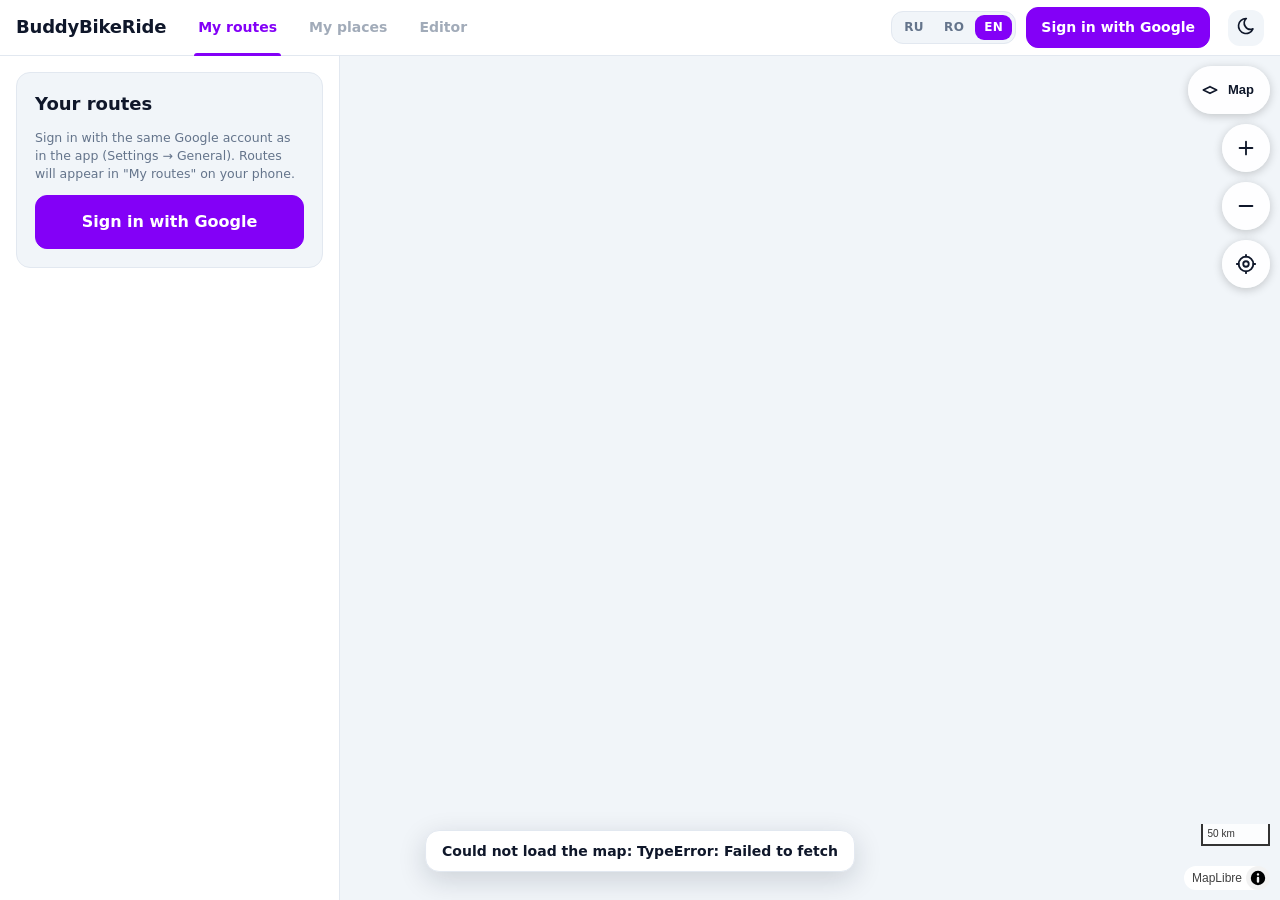
==== commit e44e0165: "Editor: fits narrow phones, day theme by default, visible day/night button Co-Authored-By: Claude Op" ====
--- a/editor/index.html
+++ b/editor/index.html
@@ -4,16 +4,20 @@
 <meta charset="utf-8">
 <meta name="viewport" content="width=device-width, initial-scale=1">
 <title>BuddyBikeRide — маршруты</title>
+    <link rel="icon" type="image/png" sizes="32x32" href="./favicon-32.png">
+    <link rel="icon" type="image/png" sizes="192x192" href="./icon-192.png">
+    <link rel="apple-touch-icon" href="./apple-touch-icon.png">
 <script>
   // Theme before the first paint, so a night-mode visitor doesn't get a white flash.
   try {
     var t = localStorage.getItem('theme');
-    if (t !== 'light' && t !== 'dark') t = matchMedia('(prefers-color-scheme: dark)').matches ? 'dark' : 'light';
+    // Day theme unless night was chosen here.
+    if (t !== 'light' && t !== 'dark') t = 'light';
     document.documentElement.dataset.theme = t;
   } catch (e) { document.documentElement.dataset.theme = 'light'; }
 </script>
-  <script type="module" crossorigin src="./assets/index-BD0CaQh1.js"></script>
-  <link rel="stylesheet" crossorigin href="./assets/index-2lA0wYql.css">
+  <script type="module" crossorigin src="./assets/index-lE3FuN8e.js"></script>
+  <link rel="stylesheet" crossorigin href="./assets/index-B0QQWY3T.css">
 </head>
 <body>
 <header id="top">
@@ -25,6 +29,8 @@
     <button type="button" role="tab" id="tabEditor" data-i18n="tabEditor">Редактор</button>
   </nav>
 
+  <button type="button" id="themeBtn" class="icon-btn"></button>
+
   <button type="button" id="burger" aria-expanded="false" aria-controls="tools" data-i18n-title="menu">
     <span class="bars" aria-hidden="true"></span>
   </button>
@@ -35,7 +41,6 @@
       <button type="button" data-lang="ro" aria-pressed="false">RO</button>
       <button type="button" data-lang="en" aria-pressed="false">EN</button>
     </div>
-    <button type="button" id="themeBtn" class="icon-btn"></button>
     <div id="acct">
       <button type="button" id="signInTop" class="main" data-i18n="signIn" hidden>Войти через Google</button>
       <button type="button" id="acctBtn" aria-haspopup="true" aria-expanded="false" hidden>
@@ -75,6 +80,8 @@
       <div id="placesListView" class="view">
         <div class="bar">
           <button type="button" id="newPlace" class="main" data-i18n="newPlace">+ Новое место</button>
+          <button type="button" id="importPlaces" class="ibtn" data-icon="upload" data-i18n-title="importGpx" title="Импорт GPX"></button>
+          <button type="button" id="exportPlaces" class="ibtn" data-icon="download" data-i18n-title="exportAllGpx" title="Скачать все места в GPX"></button>
           <div class="seg" id="placeSort" role="group" data-i18n-title="sortBy">
             <button type="button" data-sort="date" data-i18n="sortDate">Новые</button>
             <button type="button" data-sort="category" data-i18n="sortCategory">Категории</button>
--- a/editor/assets/index-B0QQWY3T.css
+++ b/editor/assets/index-B0QQWY3T.css
@@ -0,0 +1 @@
+.maplibregl-map{font:12px/20px Helvetica Neue,Arial,Helvetica,sans-serif;overflow:hidden;position:relative;-webkit-tap-highlight-color:rgb(0 0 0/0)}.maplibregl-canvas{left:0;position:absolute;top:0}.maplibregl-map:fullscreen{height:100%;width:100%}.maplibregl-ctrl-group button.maplibregl-ctrl-compass{touch-action:none}.maplibregl-canvas-container.maplibregl-interactive,.maplibregl-ctrl-group button.maplibregl-ctrl-compass{cursor:grab;-webkit-user-select:none;-moz-user-select:none;user-select:none}.maplibregl-canvas-container.maplibregl-interactive.maplibregl-track-pointer{cursor:pointer}.maplibregl-canvas-container.maplibregl-interactive:active,.maplibregl-ctrl-group button.maplibregl-ctrl-compass:active{cursor:grabbing}.maplibregl-canvas-container.maplibregl-touch-zoom-rotate,.maplibregl-canvas-container.maplibregl-touch-zoom-rotate .maplibregl-canvas{touch-action:pan-x pan-y}.maplibregl-canvas-container.maplibregl-touch-drag-pan,.maplibregl-canvas-container.maplibregl-touch-drag-pan .maplibregl-canvas{touch-action:pinch-zoom}.maplibregl-canvas-container.maplibregl-touch-zoom-rotate.maplibregl-touch-drag-pan,.maplibregl-canvas-container.maplibregl-touch-zoom-rotate.maplibregl-touch-drag-pan .maplibregl-canvas{touch-action:none}.maplibregl-canvas-container.maplibregl-touch-drag-pan.maplibregl-cooperative-gestures,.maplibregl-canvas-container.maplibregl-touch-drag-pan.maplibregl-cooperative-gestures .maplibregl-canvas{touch-action:pan-x pan-y}.maplibregl-ctrl-bottom-left,.maplibregl-ctrl-bottom-right,.maplibregl-ctrl-top-left,.maplibregl-ctrl-top-right{pointer-events:none;position:absolute;z-index:2}.maplibregl-ctrl-top-left{left:0;top:0}.maplibregl-ctrl-top-right{right:0;top:0}.maplibregl-ctrl-bottom-left{bottom:0;left:0}.maplibregl-ctrl-bottom-right{bottom:0;right:0}.maplibregl-ctrl{clear:both;pointer-events:auto;transform:translate(0)}.maplibregl-ctrl-top-left .maplibregl-ctrl{float:left;margin:10px 0 0 10px}.maplibregl-ctrl-top-right .maplibregl-ctrl{float:right;margin:10px 10px 0 0}.maplibregl-ctrl-bottom-left .maplibregl-ctrl{float:left;margin:0 0 10px 10px}.maplibregl-ctrl-bottom-right .maplibregl-ctrl{float:right;margin:0 10px 10px 0}.maplibregl-ctrl-group{background:#fff;border-radius:4px}.maplibregl-ctrl-group:not(:empty){box-shadow:0 0 0 2px #0000001a}@media(forced-colors:active){.maplibregl-ctrl-group:not(:empty){box-shadow:0 0 0 2px ButtonText}}.maplibregl-ctrl-group button{background-color:transparent;border:0;box-sizing:border-box;cursor:pointer;display:block;height:29px;outline:none;padding:0;width:29px}.maplibregl-ctrl-group button+button{border-top:1px solid #ddd}.maplibregl-ctrl button .maplibregl-ctrl-icon{background-position:50%;background-repeat:no-repeat;display:block;height:100%;width:100%}@media(forced-colors:active){.maplibregl-ctrl-icon{background-color:transparent}.maplibregl-ctrl-group button+button{border-top:1px solid ButtonText}}.maplibregl-ctrl button::-moz-focus-inner{border:0;padding:0}.maplibregl-ctrl-attrib-button:focus,.maplibregl-ctrl-group button:focus{box-shadow:0 0 2px 2px #0096ff}.maplibregl-ctrl button:disabled{cursor:not-allowed}.maplibregl-ctrl button:disabled .maplibregl-ctrl-icon{opacity:.25}@media(hover:hover){.maplibregl-ctrl button:not(:disabled):hover{background-color:#0000000d}}.maplibregl-ctrl button:not(:disabled):active{background-color:#0000000d}.maplibregl-ctrl-group button:focus:focus-visible{box-shadow:0 0 2px 2px #0096ff}.maplibregl-ctrl-group button:focus:not(:focus-visible){box-shadow:none}.maplibregl-ctrl-group button:focus:first-child{border-radius:4px 4px 0 0}.maplibregl-ctrl-group button:focus:last-child{border-radius:0 0 4px 4px}.maplibregl-ctrl-group button:focus:only-child{border-radius:inherit}.maplibregl-ctrl button.maplibregl-ctrl-zoom-out .maplibregl-ctrl-icon{background-image:url("data:image/svg+xml;charset=utf-8,%3Csvg xmlns='http://www.w3.org/2000/svg' width='29' height='29' fill='%23333' viewBox='0 0 29 29'%3E%3Cpath d='M10 13c-.75 0-1.5.75-1.5 1.5S9.25 16 10 16h9c.75 0 1.5-.75 1.5-1.5S19.75 13 19 13z'/%3E%3C/svg%3E")}.maplibregl-ctrl button.maplibregl-ctrl-zoom-in .maplibregl-ctrl-icon{background-image:url("data:image/svg+xml;charset=utf-8,%3Csvg xmlns='http://www.w3.org/2000/svg' width='29' height='29' fill='%23333' viewBox='0 0 29 29'%3E%3Cpath d='M14.5 8.5c-.75 0-1.5.75-1.5 1.5v3h-3c-.75 0-1.5.75-1.5 1.5S9.25 16 10 16h3v3c0 .75.75 1.5 1.5 1.5S16 19.75 16 19v-3h3c.75 0 1.5-.75 1.5-1.5S19.75 13 19 13h-3v-3c0-.75-.75-1.5-1.5-1.5'/%3E%3C/svg%3E")}@media(forced-colors:active){.maplibregl-ctrl button.maplibregl-ctrl-zoom-out .maplibregl-ctrl-icon{background-image:url("data:image/svg+xml;charset=utf-8,%3Csvg xmlns='http://www.w3.org/2000/svg' width='29' height='29' fill='%23fff' viewBox='0 0 29 29'%3E%3Cpath d='M10 13c-.75 0-1.5.75-1.5 1.5S9.25 16 10 16h9c.75 0 1.5-.75 1.5-1.5S19.75 13 19 13z'/%3E%3C/svg%3E")}.maplibregl-ctrl button.maplibregl-ctrl-zoom-in .maplibregl-ctrl-icon{background-image:url("data:image/svg+xml;charset=utf-8,%3Csvg xmlns='http://www.w3.org/2000/svg' width='29' height='29' fill='%23fff' viewBox='0 0 29 29'%3E%3Cpath d='M14.5 8.5c-.75 0-1.5.75-1.5 1.5v3h-3c-.75 0-1.5.75-1.5 1.5S9.25 16 10 16h3v3c0 .75.75 1.5 1.5 1.5S16 19.75 16 19v-3h3c.75 0 1.5-.75 1.5-1.5S19.75 13 19 13h-3v-3c0-.75-.75-1.5-1.5-1.5'/%3E%3C/svg%3E")}}@media(forced-colors:active)and (prefers-color-scheme:light){.maplibregl-ctrl button.maplibregl-ctrl-zoom-out .maplibregl-ctrl-icon{background-image:url("data:image/svg+xml;charset=utf-8,%3Csvg xmlns='http://www.w3.org/2000/svg' width='29' height='29' viewBox='0 0 29 29'%3E%3Cpath d='M10 13c-.75 0-1.5.75-1.5 1.5S9.25 16 10 16h9c.75 0 1.5-.75 1.5-1.5S19.75 13 19 13z'/%3E%3C/svg%3E")}.maplibregl-ctrl button.maplibregl-ctrl-zoom-in .maplibregl-ctrl-icon{background-image:url("data:image/svg+xml;charset=utf-8,%3Csvg xmlns='http://www.w3.org/2000/svg' width='29' height='29' viewBox='0 0 29 29'%3E%3Cpath d='M14.5 8.5c-.75 0-1.5.75-1.5 1.5v3h-3c-.75 0-1.5.75-1.5 1.5S9.25 16 10 16h3v3c0 .75.75 1.5 1.5 1.5S16 19.75 16 19v-3h3c.75 0 1.5-.75 1.5-1.5S19.75 13 19 13h-3v-3c0-.75-.75-1.5-1.5-1.5'/%3E%3C/svg%3E")}}.maplibregl-ctrl button.maplibregl-ctrl-fullscreen .maplibregl-ctrl-icon{background-image:url("data:image/svg+xml;charset=utf-8,%3Csvg xmlns='http://www.w3.org/2000/svg' width='29' height='29' fill='%23333' viewBox='0 0 29 29'%3E%3Cpath d='M24 16v5.5c0 1.75-.75 2.5-2.5 2.5H16v-1l3-1.5-4-5.5 1-1 5.5 4 1.5-3zM6 16l1.5 3 5.5-4 1 1-4 5.5 3 1.5v1H7.5C5.75 24 5 23.25 5 21.5V16zm7-11v1l-3 1.5 4 5.5-1 1-5.5-4L6 13H5V7.5C5 5.75 5.75 5 7.5 5zm11 2.5c0-1.75-.75-2.5-2.5-2.5H16v1l3 1.5-4 5.5 1 1 5.5-4 1.5 3h1z'/%3E%3C/svg%3E")}.maplibregl-ctrl button.maplibregl-ctrl-shrink .maplibregl-ctrl-icon{background-image:url("data:image/svg+xml;charset=utf-8,%3Csvg xmlns='http://www.w3.org/2000/svg' width='29' height='29' viewBox='0 0 29 29'%3E%3Cpath d='M18.5 16c-1.75 0-2.5.75-2.5 2.5V24h1l1.5-3 5.5 4 1-1-4-5.5 3-1.5v-1zM13 18.5c0-1.75-.75-2.5-2.5-2.5H5v1l3 1.5L4 24l1 1 5.5-4 1.5 3h1zm3-8c0 1.75.75 2.5 2.5 2.5H24v-1l-3-1.5L25 5l-1-1-5.5 4L17 5h-1zM10.5 13c1.75 0 2.5-.75 2.5-2.5V5h-1l-1.5 3L5 4 4 5l4 5.5L5 12v1z'/%3E%3C/svg%3E")}@media(forced-colors:active){.maplibregl-ctrl button.maplibregl-ctrl-fullscreen .maplibregl-ctrl-icon{background-image:url("data:image/svg+xml;charset=utf-8,%3Csvg xmlns='http://www.w3.org/2000/svg' width='29' height='29' fill='%23fff' viewBox='0 0 29 29'%3E%3Cpath d='M24 16v5.5c0 1.75-.75 2.5-2.5 2.5H16v-1l3-1.5-4-5.5 1-1 5.5 4 1.5-3zM6 16l1.5 3 5.5-4 1 1-4 5.5 3 1.5v1H7.5C5.75 24 5 23.25 5 21.5V16zm7-11v1l-3 1.5 4 5.5-1 1-5.5-4L6 13H5V7.5C5 5.75 5.75 5 7.5 5zm11 2.5c0-1.75-.75-2.5-2.5-2.5H16v1l3 1.5-4 5.5 1 1 5.5-4 1.5 3h1z'/%3E%3C/svg%3E")}.maplibregl-ctrl button.maplibregl-ctrl-shrink .maplibregl-ctrl-icon{background-image:url("data:image/svg+xml;charset=utf-8,%3Csvg xmlns='http://www.w3.org/2000/svg' width='29' height='29' fill='%23fff' viewBox='0 0 29 29'%3E%3Cpath d='M18.5 16c-1.75 0-2.5.75-2.5 2.5V24h1l1.5-3 5.5 4 1-1-4-5.5 3-1.5v-1zM13 18.5c0-1.75-.75-2.5-2.5-2.5H5v1l3 1.5L4 24l1 1 5.5-4 1.5 3h1zm3-8c0 1.75.75 2.5 2.5 2.5H24v-1l-3-1.5L25 5l-1-1-5.5 4L17 5h-1zM10.5 13c1.75 0 2.5-.75 2.5-2.5V5h-1l-1.5 3L5 4 4 5l4 5.5L5 12v1z'/%3E%3C/svg%3E")}}@media(forced-colors:active)and (prefers-color-scheme:light){.maplibregl-ctrl button.maplibregl-ctrl-fullscreen .maplibregl-ctrl-icon{background-image:url("data:image/svg+xml;charset=utf-8,%3Csvg xmlns='http://www.w3.org/2000/svg' width='29' height='29' viewBox='0 0 29 29'%3E%3Cpath d='M24 16v5.5c0 1.75-.75 2.5-2.5 2.5H16v-1l3-1.5-4-5.5 1-1 5.5 4 1.5-3zM6 16l1.5 3 5.5-4 1 1-4 5.5 3 1.5v1H7.5C5.75 24 5 23.25 5 21.5V16zm7-11v1l-3 1.5 4 5.5-1 1-5.5-4L6 13H5V7.5C5 5.75 5.75 5 7.5 5zm11 2.5c0-1.75-.75-2.5-2.5-2.5H16v1l3 1.5-4 5.5 1 1 5.5-4 1.5 3h1z'/%3E%3C/svg%3E")}.maplibregl-ctrl button.maplibregl-ctrl-shrink .maplibregl-ctrl-icon{background-image:url("data:image/svg+xml;charset=utf-8,%3Csvg xmlns='http://www.w3.org/2000/svg' width='29' height='29' viewBox='0 0 29 29'%3E%3Cpath d='M18.5 16c-1.75 0-2.5.75-2.5 2.5V24h1l1.5-3 5.5 4 1-1-4-5.5 3-1.5v-1zM13 18.5c0-1.75-.75-2.5-2.5-2.5H5v1l3 1.5L4 24l1 1 5.5-4 1.5 3h1zm3-8c0 1.75.75 2.5 2.5 2.5H24v-1l-3-1.5L25 5l-1-1-5.5 4L17 5h-1zM10.5 13c1.75 0 2.5-.75 2.5-2.5V5h-1l-1.5 3L5 4 4 5l4 5.5L5 12v1z'/%3E%3C/svg%3E")}}.maplibregl-ctrl button.maplibregl-ctrl-compass .maplibregl-ctrl-icon{background-image:url("data:image/svg+xml;charset=utf-8,%3Csvg xmlns='http://www.w3.org/2000/svg' width='29' height='29' fill='%23333' viewBox='0 0 29 29'%3E%3Cpath d='m10.5 14 4-8 4 8z'/%3E%3Cpath fill='%23ccc' d='m10.5 16 4 8 4-8z'/%3E%3C/svg%3E")}@media(forced-colors:active){.maplibregl-ctrl button.maplibregl-ctrl-compass .maplibregl-ctrl-icon{background-image:url("data:image/svg+xml;charset=utf-8,%3Csvg xmlns='http://www.w3.org/2000/svg' width='29' height='29' fill='%23fff' viewBox='0 0 29 29'%3E%3Cpath d='m10.5 14 4-8 4 8z'/%3E%3Cpath fill='%23ccc' d='m10.5 16 4 8 4-8z'/%3E%3C/svg%3E")}}@media(forced-colors:active)and (prefers-color-scheme:light){.maplibregl-ctrl button.maplibregl-ctrl-compass .maplibregl-ctrl-icon{background-image:url("data:image/svg+xml;charset=utf-8,%3Csvg xmlns='http://www.w3.org/2000/svg' width='29' height='29' viewBox='0 0 29 29'%3E%3Cpath d='m10.5 14 4-8 4 8z'/%3E%3Cpath fill='%23ccc' d='m10.5 16 4 8 4-8z'/%3E%3C/svg%3E")}}.maplibregl-ctrl button.maplibregl-ctrl-globe .maplibregl-ctrl-icon{background-image:url("data:image/svg+xml;charset=utf-8,%3Csvg xmlns='http://www.w3.org/2000/svg' width='22' height='22' fill='none' stroke='%23333' viewBox='0 0 22 22'%3E%3Ccircle cx='11' cy='11' r='8.5'/%3E%3Cpath d='M17.5 11c0 4.819-3.02 8.5-6.5 8.5S4.5 15.819 4.5 11 7.52 2.5 11 2.5s6.5 3.681 6.5 8.5Z'/%3E%3Cpath d='M13.5 11c0 2.447-.331 4.64-.853 6.206-.262.785-.562 1.384-.872 1.777-.314.399-.58.517-.775.517s-.461-.118-.775-.517c-.31-.393-.61-.992-.872-1.777C8.831 15.64 8.5 13.446 8.5 11s.331-4.64.853-6.206c.262-.785.562-1.384.872-1.777.314-.399.58-.517.775-.517s.461.118.775.517c.31.393.61.992.872 1.777.522 1.565.853 3.76.853 6.206Z'/%3E%3Cpath d='M11 7.5c-1.909 0-3.622-.166-4.845-.428-.616-.132-1.08-.283-1.379-.434a1.3 1.3 0 0 1-.224-.138q.07-.058.224-.138c.299-.151.763-.302 1.379-.434C7.378 5.666 9.091 5.5 11 5.5s3.622.166 4.845.428c.616.132 1.08.283 1.379.434.105.053.177.1.224.138q-.07.058-.224.138c-.299.151-.763.302-1.379.434-1.223.262-2.936.428-4.845.428ZM4.486 6.436ZM11 16.5c-1.909 0-3.622-.166-4.845-.428-.616-.132-1.08-.283-1.379-.434a1.3 1.3 0 0 1-.224-.138 1.3 1.3 0 0 1 .224-.138c.299-.151.763-.302 1.379-.434C7.378 14.666 9.091 14.5 11 14.5s3.622.166 4.845.428c.616.132 1.08.283 1.379.434.105.053.177.1.224.138a1.3 1.3 0 0 1-.224.138c-.299.151-.763.302-1.379.434-1.223.262-2.936.428-4.845.428Zm-6.514-1.064ZM11 12.5c-2.46 0-4.672-.222-6.255-.574-.796-.177-1.406-.38-1.805-.59a1.5 1.5 0 0 1-.39-.272.3.3 0 0 1-.047-.064.3.3 0 0 1 .048-.064c.066-.073.189-.167.389-.272.399-.21 1.009-.413 1.805-.59C6.328 9.722 8.54 9.5 11 9.5s4.672.222 6.256.574c.795.177 1.405.38 1.804.59.2.105.323.2.39.272a.3.3 0 0 1 .047.064.3.3 0 0 1-.048.064 1.4 1.4 0 0 1-.389.272c-.399.21-1.009.413-1.804.59-1.584.352-3.796.574-6.256.574Zm-8.501-1.51v.002zm0 .018v.002zm17.002.002v-.002zm0-.018v-.002z'/%3E%3C/svg%3E")}.maplibregl-ctrl button.maplibregl-ctrl-globe-enabled .maplibregl-ctrl-icon{background-image:url("data:image/svg+xml;charset=utf-8,%3Csvg xmlns='http://www.w3.org/2000/svg' width='22' height='22' fill='none' stroke='%2333b5e5' viewBox='0 0 22 22'%3E%3Ccircle cx='11' cy='11' r='8.5'/%3E%3Cpath d='M17.5 11c0 4.819-3.02 8.5-6.5 8.5S4.5 15.819 4.5 11 7.52 2.5 11 2.5s6.5 3.681 6.5 8.5Z'/%3E%3Cpath d='M13.5 11c0 2.447-.331 4.64-.853 6.206-.262.785-.562 1.384-.872 1.777-.314.399-.58.517-.775.517s-.461-.118-.775-.517c-.31-.393-.61-.992-.872-1.777C8.831 15.64 8.5 13.446 8.5 11s.331-4.64.853-6.206c.262-.785.562-1.384.872-1.777.314-.399.58-.517.775-.517s.461.118.775.517c.31.393.61.992.872 1.777.522 1.565.853 3.76.853 6.206Z'/%3E%3Cpath d='M11 7.5c-1.909 0-3.622-.166-4.845-.428-.616-.132-1.08-.283-1.379-.434a1.3 1.3 0 0 1-.224-.138q.07-.058.224-.138c.299-.151.763-.302 1.379-.434C7.378 5.666 9.091 5.5 11 5.5s3.622.166 4.845.428c.616.132 1.08.283 1.379.434.105.053.177.1.224.138q-.07.058-.224.138c-.299.151-.763.302-1.379.434-1.223.262-2.936.428-4.845.428ZM4.486 6.436ZM11 16.5c-1.909 0-3.622-.166-4.845-.428-.616-.132-1.08-.283-1.379-.434a1.3 1.3 0 0 1-.224-.138 1.3 1.3 0 0 1 .224-.138c.299-.151.763-.302 1.379-.434C7.378 14.666 9.091 14.5 11 14.5s3.622.166 4.845.428c.616.132 1.08.283 1.379.434.105.053.177.1.224.138a1.3 1.3 0 0 1-.224.138c-.299.151-.763.302-1.379.434-1.223.262-2.936.428-4.845.428Zm-6.514-1.064ZM11 12.5c-2.46 0-4.672-.222-6.255-.574-.796-.177-1.406-.38-1.805-.59a1.5 1.5 0 0 1-.39-.272.3.3 0 0 1-.047-.064.3.3 0 0 1 .048-.064c.066-.073.189-.167.389-.272.399-.21 1.009-.413 1.805-.59C6.328 9.722 8.54 9.5 11 9.5s4.672.222 6.256.574c.795.177 1.405.38 1.804.59.2.105.323.2.39.272a.3.3 0 0 1 .047.064.3.3 0 0 1-.048.064 1.4 1.4 0 0 1-.389.272c-.399.21-1.009.413-1.804.59-1.584.352-3.796.574-6.256.574Zm-8.501-1.51v.002zm0 .018v.002zm17.002.002v-.002zm0-.018v-.002z'/%3E%3C/svg%3E")}.maplibregl-ctrl button.maplibregl-ctrl-terrain .maplibregl-ctrl-icon{background-image:url("data:image/svg+xml;charset=utf-8,%3Csvg xmlns='http://www.w3.org/2000/svg' width='22' height='22' fill='%23333' viewBox='0 0 22 22'%3E%3Cpath d='m1.754 13.406 4.453-4.851 3.09 3.09 3.281 3.277.969-.969-3.309-3.312 3.844-4.121 6.148 6.886h1.082v-.855l-7.207-8.07-4.84 5.187L6.169 6.57l-5.48 5.965v.871ZM.688 16.844h20.625v1.375H.688Zm0 0'/%3E%3C/svg%3E")}.maplibregl-ctrl button.maplibregl-ctrl-terrain-enabled .maplibregl-ctrl-icon{background-image:url("data:image/svg+xml;charset=utf-8,%3Csvg xmlns='http://www.w3.org/2000/svg' width='22' height='22' fill='%2333b5e5' viewBox='0 0 22 22'%3E%3Cpath d='m1.754 13.406 4.453-4.851 3.09 3.09 3.281 3.277.969-.969-3.309-3.312 3.844-4.121 6.148 6.886h1.082v-.855l-7.207-8.07-4.84 5.187L6.169 6.57l-5.48 5.965v.871ZM.688 16.844h20.625v1.375H.688Zm0 0'/%3E%3C/svg%3E")}.maplibregl-ctrl button.maplibregl-ctrl-geolocate .maplibregl-ctrl-icon{background-image:url("data:image/svg+xml;charset=utf-8,%3Csvg xmlns='http://www.w3.org/2000/svg' width='29' height='29' fill='%23333' viewBox='0 0 20 20'%3E%3Cpath d='M10 4C9 4 9 5 9 5v.1A5 5 0 0 0 5.1 9H5s-1 0-1 1 1 1 1 1h.1A5 5 0 0 0 9 14.9v.1s0 1 1 1 1-1 1-1v-.1a5 5 0 0 0 3.9-3.9h.1s1 0 1-1-1-1-1-1h-.1A5 5 0 0 0 11 5.1V5s0-1-1-1m0 2.5a3.5 3.5 0 1 1 0 7 3.5 3.5 0 1 1 0-7'/%3E%3Ccircle cx='10' cy='10' r='2'/%3E%3C/svg%3E")}.maplibregl-ctrl button.maplibregl-ctrl-geolocate:disabled .maplibregl-ctrl-icon{background-image:url("data:image/svg+xml;charset=utf-8,%3Csvg xmlns='http://www.w3.org/2000/svg' width='29' height='29' fill='%23aaa' viewBox='0 0 20 20'%3E%3Cpath d='M10 4C9 4 9 5 9 5v.1A5 5 0 0 0 5.1 9H5s-1 0-1 1 1 1 1 1h.1A5 5 0 0 0 9 14.9v.1s0 1 1 1 1-1 1-1v-.1a5 5 0 0 0 3.9-3.9h.1s1 0 1-1-1-1-1-1h-.1A5 5 0 0 0 11 5.1V5s0-1-1-1m0 2.5a3.5 3.5 0 1 1 0 7 3.5 3.5 0 1 1 0-7'/%3E%3Ccircle cx='10' cy='10' r='2'/%3E%3Cpath fill='red' d='m14 5 1 1-9 9-1-1z'/%3E%3C/svg%3E")}.maplibregl-ctrl button.maplibregl-ctrl-geolocate.maplibregl-ctrl-geolocate-active .maplibregl-ctrl-icon{background-image:url("data:image/svg+xml;charset=utf-8,%3Csvg xmlns='http://www.w3.org/2000/svg' width='29' height='29' fill='%2333b5e5' viewBox='0 0 20 20'%3E%3Cpath d='M10 4C9 4 9 5 9 5v.1A5 5 0 0 0 5.1 9H5s-1 0-1 1 1 1 1 1h.1A5 5 0 0 0 9 14.9v.1s0 1 1 1 1-1 1-1v-.1a5 5 0 0 0 3.9-3.9h.1s1 0 1-1-1-1-1-1h-.1A5 5 0 0 0 11 5.1V5s0-1-1-1m0 2.5a3.5 3.5 0 1 1 0 7 3.5 3.5 0 1 1 0-7'/%3E%3Ccircle cx='10' cy='10' r='2'/%3E%3C/svg%3E")}.maplibregl-ctrl button.maplibregl-ctrl-geolocate.maplibregl-ctrl-geolocate-active-error .maplibregl-ctrl-icon{background-image:url("data:image/svg+xml;charset=utf-8,%3Csvg xmlns='http://www.w3.org/2000/svg' width='29' height='29' fill='%23e58978' viewBox='0 0 20 20'%3E%3Cpath d='M10 4C9 4 9 5 9 5v.1A5 5 0 0 0 5.1 9H5s-1 0-1 1 1 1 1 1h.1A5 5 0 0 0 9 14.9v.1s0 1 1 1 1-1 1-1v-.1a5 5 0 0 0 3.9-3.9h.1s1 0 1-1-1-1-1-1h-.1A5 5 0 0 0 11 5.1V5s0-1-1-1m0 2.5a3.5 3.5 0 1 1 0 7 3.5 3.5 0 1 1 0-7'/%3E%3Ccircle cx='10' cy='10' r='2'/%3E%3C/svg%3E")}.maplibregl-ctrl button.maplibregl-ctrl-geolocate.maplibregl-ctrl-geolocate-background .maplibregl-ctrl-icon{background-image:url("data:image/svg+xml;charset=utf-8,%3Csvg xmlns='http://www.w3.org/2000/svg' width='29' height='29' fill='%2333b5e5' viewBox='0 0 20 20'%3E%3Cpath d='M10 4C9 4 9 5 9 5v.1A5 5 0 0 0 5.1 9H5s-1 0-1 1 1 1 1 1h.1A5 5 0 0 0 9 14.9v.1s0 1 1 1 1-1 1-1v-.1a5 5 0 0 0 3.9-3.9h.1s1 0 1-1-1-1-1-1h-.1A5 5 0 0 0 11 5.1V5s0-1-1-1m0 2.5a3.5 3.5 0 1 1 0 7 3.5 3.5 0 1 1 0-7'/%3E%3C/svg%3E")}.maplibregl-ctrl button.maplibregl-ctrl-geolocate.maplibregl-ctrl-geolocate-background-error .maplibregl-ctrl-icon{background-image:url("data:image/svg+xml;charset=utf-8,%3Csvg xmlns='http://www.w3.org/2000/svg' width='29' height='29' fill='%23e54e33' viewBox='0 0 20 20'%3E%3Cpath d='M10 4C9 4 9 5 9 5v.1A5 5 0 0 0 5.1 9H5s-1 0-1 1 1 1 1 1h.1A5 5 0 0 0 9 14.9v.1s0 1 1 1 1-1 1-1v-.1a5 5 0 0 0 3.9-3.9h.1s1 0 1-1-1-1-1-1h-.1A5 5 0 0 0 11 5.1V5s0-1-1-1m0 2.5a3.5 3.5 0 1 1 0 7 3.5 3.5 0 1 1 0-7'/%3E%3C/svg%3E")}.maplibregl-ctrl button.maplibregl-ctrl-geolocate.maplibregl-ctrl-geolocate-waiting .maplibregl-ctrl-icon{animation:maplibregl-spin 2s linear infinite}@media(forced-colors:active){.maplibregl-ctrl button.maplibregl-ctrl-geolocate .maplibregl-ctrl-icon{background-image:url("data:image/svg+xml;charset=utf-8,%3Csvg xmlns='http://www.w3.org/2000/svg' width='29' height='29' fill='%23fff' viewBox='0 0 20 20'%3E%3Cpath d='M10 4C9 4 9 5 9 5v.1A5 5 0 0 0 5.1 9H5s-1 0-1 1 1 1 1 1h.1A5 5 0 0 0 9 14.9v.1s0 1 1 1 1-1 1-1v-.1a5 5 0 0 0 3.9-3.9h.1s1 0 1-1-1-1-1-1h-.1A5 5 0 0 0 11 5.1V5s0-1-1-1m0 2.5a3.5 3.5 0 1 1 0 7 3.5 3.5 0 1 1 0-7'/%3E%3Ccircle cx='10' cy='10' r='2'/%3E%3C/svg%3E")}.maplibregl-ctrl button.maplibregl-ctrl-geolocate:disabled .maplibregl-ctrl-icon{background-image:url("data:image/svg+xml;charset=utf-8,%3Csvg xmlns='http://www.w3.org/2000/svg' width='29' height='29' fill='%23999' viewBox='0 0 20 20'%3E%3Cpath d='M10 4C9 4 9 5 9 5v.1A5 5 0 0 0 5.1 9H5s-1 0-1 1 1 1 1 1h.1A5 5 0 0 0 9 14.9v.1s0 1 1 1 1-1 1-1v-.1a5 5 0 0 0 3.9-3.9h.1s1 0 1-1-1-1-1-1h-.1A5 5 0 0 0 11 5.1V5s0-1-1-1m0 2.5a3.5 3.5 0 1 1 0 7 3.5 3.5 0 1 1 0-7'/%3E%3Ccircle cx='10' cy='10' r='2'/%3E%3Cpath fill='red' d='m14 5 1 1-9 9-1-1z'/%3E%3C/svg%3E")}.maplibregl-ctrl button.maplibregl-ctrl-geolocate.maplibregl-ctrl-geolocate-active .maplibregl-ctrl-icon{background-image:url("data:image/svg+xml;charset=utf-8,%3Csvg xmlns='http://www.w3.org/2000/svg' width='29' height='29' fill='%2333b5e5' viewBox='0 0 20 20'%3E%3Cpath d='M10 4C9 4 9 5 9 5v.1A5 5 0 0 0 5.1 9H5s-1 0-1 1 1 1 1 1h.1A5 5 0 0 0 9 14.9v.1s0 1 1 1 1-1 1-1v-.1a5 5 0 0 0 3.9-3.9h.1s1 0 1-1-1-1-1-1h-.1A5 5 0 0 0 11 5.1V5s0-1-1-1m0 2.5a3.5 3.5 0 1 1 0 7 3.5 3.5 0 1 1 0-7'/%3E%3Ccircle cx='10' cy='10' r='2'/%3E%3C/svg%3E")}.maplibregl-ctrl button.maplibregl-ctrl-geolocate.maplibregl-ctrl-geolocate-active-error .maplibregl-ctrl-icon{background-image:url("data:image/svg+xml;charset=utf-8,%3Csvg xmlns='http://www.w3.org/2000/svg' width='29' height='29' fill='%23e58978' viewBox='0 0 20 20'%3E%3Cpath d='M10 4C9 4 9 5 9 5v.1A5 5 0 0 0 5.1 9H5s-1 0-1 1 1 1 1 1h.1A5 5 0 0 0 9 14.9v.1s0 1 1 1 1-1 1-1v-.1a5 5 0 0 0 3.9-3.9h.1s1 0 1-1-1-1-1-1h-.1A5 5 0 0 0 11 5.1V5s0-1-1-1m0 2.5a3.5 3.5 0 1 1 0 7 3.5 3.5 0 1 1 0-7'/%3E%3Ccircle cx='10' cy='10' r='2'/%3E%3C/svg%3E")}.maplibregl-ctrl button.maplibregl-ctrl-geolocate.maplibregl-ctrl-geolocate-background .maplibregl-ctrl-icon{background-image:url("data:image/svg+xml;charset=utf-8,%3Csvg xmlns='http://www.w3.org/2000/svg' width='29' height='29' fill='%2333b5e5' viewBox='0 0 20 20'%3E%3Cpath d='M10 4C9 4 9 5 9 5v.1A5 5 0 0 0 5.1 9H5s-1 0-1 1 1 1 1 1h.1A5 5 0 0 0 9 14.9v.1s0 1 1 1 1-1 1-1v-.1a5 5 0 0 0 3.9-3.9h.1s1 0 1-1-1-1-1-1h-.1A5 5 0 0 0 11 5.1V5s0-1-1-1m0 2.5a3.5 3.5 0 1 1 0 7 3.5 3.5 0 1 1 0-7'/%3E%3C/svg%3E")}.maplibregl-ctrl button.maplibregl-ctrl-geolocate.maplibregl-ctrl-geolocate-background-error .maplibregl-ctrl-icon{background-image:url("data:image/svg+xml;charset=utf-8,%3Csvg xmlns='http://www.w3.org/2000/svg' width='29' height='29' fill='%23e54e33' viewBox='0 0 20 20'%3E%3Cpath d='M10 4C9 4 9 5 9 5v.1A5 5 0 0 0 5.1 9H5s-1 0-1 1 1 1 1 1h.1A5 5 0 0 0 9 14.9v.1s0 1 1 1 1-1 1-1v-.1a5 5 0 0 0 3.9-3.9h.1s1 0 1-1-1-1-1-1h-.1A5 5 0 0 0 11 5.1V5s0-1-1-1m0 2.5a3.5 3.5 0 1 1 0 7 3.5 3.5 0 1 1 0-7'/%3E%3C/svg%3E")}}@media(forced-colors:active)and (prefers-color-scheme:light){.maplibregl-ctrl button.maplibregl-ctrl-geolocate .maplibregl-ctrl-icon{background-image:url("data:image/svg+xml;charset=utf-8,%3Csvg xmlns='http://www.w3.org/2000/svg' width='29' height='29' viewBox='0 0 20 20'%3E%3Cpath d='M10 4C9 4 9 5 9 5v.1A5 5 0 0 0 5.1 9H5s-1 0-1 1 1 1 1 1h.1A5 5 0 0 0 9 14.9v.1s0 1 1 1 1-1 1-1v-.1a5 5 0 0 0 3.9-3.9h.1s1 0 1-1-1-1-1-1h-.1A5 5 0 0 0 11 5.1V5s0-1-1-1m0 2.5a3.5 3.5 0 1 1 0 7 3.5 3.5 0 1 1 0-7'/%3E%3Ccircle cx='10' cy='10' r='2'/%3E%3C/svg%3E")}.maplibregl-ctrl button.maplibregl-ctrl-geolocate:disabled .maplibregl-ctrl-icon{background-image:url("data:image/svg+xml;charset=utf-8,%3Csvg xmlns='http://www.w3.org/2000/svg' width='29' height='29' fill='%23666' viewBox='0 0 20 20'%3E%3Cpath d='M10 4C9 4 9 5 9 5v.1A5 5 0 0 0 5.1 9H5s-1 0-1 1 1 1 1 1h.1A5 5 0 0 0 9 14.9v.1s0 1 1 1 1-1 1-1v-.1a5 5 0 0 0 3.9-3.9h.1s1 0 1-1-1-1-1-1h-.1A5 5 0 0 0 11 5.1V5s0-1-1-1m0 2.5a3.5 3.5 0 1 1 0 7 3.5 3.5 0 1 1 0-7'/%3E%3Ccircle cx='10' cy='10' r='2'/%3E%3Cpath fill='red' d='m14 5 1 1-9 9-1-1z'/%3E%3C/svg%3E")}}@keyframes maplibregl-spin{0%{transform:rotate(0)}to{transform:rotate(1turn)}}a.maplibregl-ctrl-logo{background-image:url("data:image/svg+xml;charset=utf-8,%3Csvg xmlns='http://www.w3.org/2000/svg' width='88' height='23' fill='none'%3E%3Cpath fill='%23000' fill-opacity='.4' fill-rule='evenodd' d='M17.408 16.796h-1.827l2.501-12.095h.198l3.324 6.533.988 2.19.988-2.19 3.258-6.533h.181l2.6 12.095h-1.81l-1.218-5.644-.362-1.71-.658 1.71-2.929 5.644h-.098l-2.914-5.644-.757-1.71-.345 1.71zm1.958-3.42-.726 3.663a1.255 1.255 0 0 1-1.232 1.011h-1.827a1.255 1.255 0 0 1-1.229-1.509l2.501-12.095a1.255 1.255 0 0 1 1.23-1.001h.197a1.25 1.25 0 0 1 1.12.685l3.19 6.273 3.125-6.263a1.25 1.25 0 0 1 1.123-.695h.181a1.255 1.255 0 0 1 1.227.991l1.443 6.71a5 5 0 0 1 .314-.787l.009-.016a4.6 4.6 0 0 1 1.777-1.887c.782-.46 1.668-.667 2.611-.667a4.6 4.6 0 0 1 1.7.32l.306.134c.21-.16.474-.256.759-.256h1.694a1.255 1.255 0 0 1 1.212.925 1.255 1.255 0 0 1 1.212-.925h1.711c.284 0 .545.094.755.252.613-.3 1.312-.45 2.075-.45 1.356 0 2.557.445 3.482 1.4q.47.48.763 1.064V4.701a1.255 1.255 0 0 1 1.255-1.255h1.86A1.255 1.255 0 0 1 54.44 4.7v9.194h2.217c.19 0 .37.043.532.118v-4.77c0-.356.147-.678.385-.906a2.42 2.42 0 0 1-.682-1.71c0-.665.267-1.253.735-1.7a2.45 2.45 0 0 1 1.722-.674 2.43 2.43 0 0 1 1.705.675q.318.302.504.683V4.7a1.255 1.255 0 0 1 1.255-1.255h1.744A1.255 1.255 0 0 1 65.812 4.7v3.335a4.8 4.8 0 0 1 1.526-.246c.938 0 1.817.214 2.59.69a4.47 4.47 0 0 1 1.67 1.743v-.98a1.255 1.255 0 0 1 1.256-1.256h1.777c.233 0 .451.064.639.174a3.4 3.4 0 0 1 1.567-.372c.346 0 .861.02 1.285.232a1.25 1.25 0 0 1 .689 1.004 4.7 4.7 0 0 1 .853-.588c.795-.44 1.675-.647 2.61-.647 1.385 0 2.65.39 3.525 1.396.836.938 1.168 2.173 1.168 3.528q-.001.515-.056 1.051a1.255 1.255 0 0 1-.947 1.09l.408.952a1.255 1.255 0 0 1-.477 1.552c-.418.268-.92.463-1.458.612-.613.171-1.304.244-2.049.244-1.06 0-2.043-.207-2.886-.698l-.015-.008c-.798-.48-1.419-1.135-1.818-1.963l-.004-.008a5.8 5.8 0 0 1-.548-2.512q0-.429.053-.843a1.3 1.3 0 0 1-.333-.086l-.166-.004c-.223 0-.426.062-.643.228-.03.024-.142.139-.142.59v3.883a1.255 1.255 0 0 1-1.256 1.256h-1.777a1.255 1.255 0 0 1-1.256-1.256V15.69l-.032.057a4.8 4.8 0 0 1-1.86 1.833 5.04 5.04 0 0 1-2.484.634 4.5 4.5 0 0 1-1.935-.424 1.25 1.25 0 0 1-.764.258h-1.71a1.255 1.255 0 0 1-1.256-1.255V7.687a2.4 2.4 0 0 1-.428.625c.253.23.412.561.412.93v7.553a1.255 1.255 0 0 1-1.256 1.255h-1.843a1.25 1.25 0 0 1-.894-.373c-.228.23-.544.373-.894.373H51.32a1.255 1.255 0 0 1-1.256-1.255v-1.251l-.061.117a4.7 4.7 0 0 1-1.782 1.884 4.77 4.77 0 0 1-2.485.67 5.6 5.6 0 0 1-1.485-.188l.009 2.764a1.255 1.255 0 0 1-1.255 1.259h-1.729a1.255 1.255 0 0 1-1.255-1.255v-3.537a1.255 1.255 0 0 1-1.167.793h-1.679a1.25 1.25 0 0 1-.77-.263 4.5 4.5 0 0 1-1.945.429c-.885 0-1.724-.21-2.495-.632l-.017-.01a5 5 0 0 1-1.081-.836 1.255 1.255 0 0 1-1.254 1.312h-1.81a1.255 1.255 0 0 1-1.228-.99l-.782-3.625-2.044 3.939a1.25 1.25 0 0 1-1.115.676h-.098a1.25 1.25 0 0 1-1.116-.68l-2.061-3.994zM35.92 16.63l.207-.114.223-.15q.493-.356.735-.785l.061-.118.033 1.332h1.678V9.242h-1.694l-.033 1.267q-.133-.329-.526-.658l-.032-.028a3.2 3.2 0 0 0-.668-.428l-.27-.12a3.3 3.3 0 0 0-1.235-.23q-1.136-.001-1.974.493a3.36 3.36 0 0 0-1.3 1.382q-.445.89-.444 2.074 0 1.2.51 2.107a3.8 3.8 0 0 0 1.382 1.381 3.9 3.9 0 0 0 1.893.477q.795 0 1.455-.33zm-2.789-5.38q-.576.675-.575 1.762 0 1.102.559 1.794.576.675 1.645.675a2.25 2.25 0 0 0 .934-.19 2.2 2.2 0 0 0 .468-.29l.178-.161a2.2 2.2 0 0 0 .397-.561q.244-.5.244-1.15v-.115q0-.708-.296-1.267l-.043-.077a2.2 2.2 0 0 0-.633-.709l-.13-.086-.047-.028a2.1 2.1 0 0 0-1.073-.285q-1.052 0-1.629.692zm2.316 2.706c.163-.17.28-.407.28-.83v-.114c0-.292-.06-.508-.15-.68a.96.96 0 0 0-.353-.389.85.85 0 0 0-.464-.127c-.4 0-.56.114-.664.239l-.01.012c-.148.174-.275.45-.275.945 0 .506.122.801.27.99.097.11.266.224.68.224.303 0 .504-.09.687-.269zm7.545 1.705a2.6 2.6 0 0 0 .331.423q.319.33.755.548l.173.074q.65.255 1.49.255 1.02 0 1.844-.493a3.45 3.45 0 0 0 1.316-1.4q.493-.904.493-2.089 0-1.909-.988-2.913-.988-1.02-2.584-1.02-.898 0-1.575.347a3 3 0 0 0-.415.262l-.199.166a3.4 3.4 0 0 0-.64.82V9.242h-1.712v11.553h1.729l-.017-5.134zm.53-1.138q.206.29.48.5l.155.11.053.034q.51.296 1.119.297 1.07 0 1.645-.675.577-.69.576-1.762 0-1.119-.576-1.777-.558-.675-1.645-.675-.435 0-.835.16a2 2 0 0 0-.284.136 2 2 0 0 0-.363.254 2.2 2.2 0 0 0-.46.569l-.082.162a2.6 2.6 0 0 0-.213 1.072v.115q0 .707.296 1.267l.135.211zm.964-.818a1.1 1.1 0 0 0 .367.385.94.94 0 0 0 .476.118c.423 0 .59-.117.687-.23.159-.194.28-.478.28-.95 0-.53-.133-.8-.266-.952l-.021-.025c-.078-.094-.231-.221-.68-.221a1 1 0 0 0-.503.135l-.012.007a.86.86 0 0 0-.335.343c-.073.133-.132.324-.132.614v.115a1.4 1.4 0 0 0 .14.66zm15.7-6.222q.347-.346.346-.856a1.05 1.05 0 0 0-.345-.79 1.18 1.18 0 0 0-.84-.329q-.51 0-.855.33a1.05 1.05 0 0 0-.346.79q0 .51.346.855.345.346.856.346.51 0 .839-.346zm4.337 9.314.033-1.332q.191.403.59.747l.098.081a4 4 0 0 0 .316.224l.223.122a3.2 3.2 0 0 0 1.44.322 3.8 3.8 0 0 0 1.875-.477 3.5 3.5 0 0 0 1.382-1.366q.527-.89.526-2.09 0-1.184-.444-2.073a3.24 3.24 0 0 0-1.283-1.399q-.823-.51-1.942-.51a3.5 3.5 0 0 0-1.527.344l-.086.043-.165.09a3 3 0 0 0-.33.214q-.432.315-.656.707a2 2 0 0 0-.099.198l.082-1.283V4.701h-1.744v12.095zm.473-2.509a2.5 2.5 0 0 0 .566.7q.117.098.245.18l.144.08a2.1 2.1 0 0 0 .975.232q1.07 0 1.645-.675.576-.69.576-1.778 0-1.102-.576-1.777-.56-.691-1.645-.692a2.2 2.2 0 0 0-1.015.235q-.22.113-.415.282l-.15.142a2.1 2.1 0 0 0-.42.594q-.223.479-.223 1.1v.115q0 .705.293 1.26zm2.616-.293c.157-.191.28-.479.28-.967 0-.51-.13-.79-.276-.961l-.021-.026c-.082-.1-.232-.225-.67-.225a.87.87 0 0 0-.681.279l-.012.011c-.154.155-.274.38-.274.807v.115c0 .285.057.499.144.669a1.1 1.1 0 0 0 .367.405c.137.082.28.123.455.123.423 0 .59-.118.686-.23zm8.266-3.013q.345-.13.724-.14l.069-.002q.493 0 .642.099l.247-1.794q-.196-.099-.717-.099a2.3 2.3 0 0 0-.545.063 2 2 0 0 0-.411.148 2.2 2.2 0 0 0-.4.249 2.5 2.5 0 0 0-.485.499 2.7 2.7 0 0 0-.32.581l-.05.137v-1.48h-1.778v7.553h1.777v-3.884q0-.546.159-.943a1.5 1.5 0 0 1 .466-.636 2.5 2.5 0 0 1 .399-.253 2 2 0 0 1 .224-.099zm9.784 2.656.05-.922q0-1.743-.856-2.698-.838-.97-2.584-.97-1.119-.001-2.007.493a3.46 3.46 0 0 0-1.4 1.382q-.493.906-.493 2.106 0 1.07.428 1.975.428.89 1.332 1.432.906.526 2.255.526.973 0 1.668-.185l.044-.012.135-.04q.613-.184.984-.421l-.542-1.267q-.3.162-.642.274l-.297.087q-.51.131-1.3.131-.954 0-1.497-.444a1.6 1.6 0 0 1-.192-.193q-.366-.44-.512-1.234l-.004-.021zm-5.427-1.256-.003.022h3.752v-.138q-.011-.727-.288-1.118a1 1 0 0 0-.156-.176q-.46-.428-1.316-.428-.986 0-1.494.604-.379.45-.494 1.234zm-27.053 2.77V4.7h-1.86v12.095h5.333V15.15zm7.103-5.908v7.553h-1.843V9.242h1.843z'/%3E%3Cpath fill='%23fff' d='m19.63 11.151-.757-1.71-.345 1.71-1.12 5.644h-1.827L18.083 4.7h.197l3.325 6.533.988 2.19.988-2.19L26.839 4.7h.181l2.6 12.095h-1.81l-1.218-5.644-.362-1.71-.658 1.71-2.93 5.644h-.098l-2.913-5.644zm14.836 5.81q-1.02 0-1.893-.478a3.8 3.8 0 0 1-1.381-1.382q-.51-.906-.51-2.106 0-1.185.444-2.074a3.36 3.36 0 0 1 1.3-1.382q.839-.494 1.974-.494a3.3 3.3 0 0 1 1.234.231 3.3 3.3 0 0 1 .97.575q.396.33.527.659l.033-1.267h1.694v7.553H37.18l-.033-1.332q-.279.593-1.02 1.053a3.17 3.17 0 0 1-1.662.444zm.296-1.482q.938 0 1.58-.642.642-.66.642-1.711v-.115q0-.708-.296-1.267a2.2 2.2 0 0 0-.807-.872 2.1 2.1 0 0 0-1.119-.313q-1.053 0-1.629.692-.575.675-.575 1.76 0 1.103.559 1.795.577.675 1.645.675zm6.521-6.237h1.711v1.4q.906-1.597 2.83-1.597 1.596 0 2.584 1.02.988 1.005.988 2.914 0 1.185-.493 2.09a3.46 3.46 0 0 1-1.316 1.399 3.5 3.5 0 0 1-1.844.493q-.954 0-1.662-.329a2.67 2.67 0 0 1-1.086-.97l.017 5.134h-1.728zm4.048 6.22q1.07 0 1.645-.674.577-.69.576-1.762 0-1.119-.576-1.777-.558-.675-1.645-.675-.592 0-1.12.296-.51.28-.822.823-.296.527-.296 1.234v.115q0 .708.296 1.267.313.543.823.855.51.296 1.119.297z'/%3E%3Cpath fill='%23e1e3e9' d='M51.325 4.7h1.86v10.45h3.473v1.646h-5.333zm7.12 4.542h1.843v7.553h-1.843zm.905-1.415a1.16 1.16 0 0 1-.856-.346 1.17 1.17 0 0 1-.346-.856 1.05 1.05 0 0 1 .346-.79q.346-.329.856-.329.494 0 .839.33a1.05 1.05 0 0 1 .345.79 1.16 1.16 0 0 1-.345.855q-.33.346-.84.346zm7.875 9.133a3.17 3.17 0 0 1-1.662-.444q-.723-.46-1.004-1.053l-.033 1.332h-1.71V4.701h1.743v4.657l-.082 1.283q.279-.658 1.086-1.119a3.5 3.5 0 0 1 1.778-.477q1.119 0 1.942.51a3.24 3.24 0 0 1 1.283 1.4q.445.888.444 2.072 0 1.201-.526 2.09a3.5 3.5 0 0 1-1.382 1.366 3.8 3.8 0 0 1-1.876.477zm-.296-1.481q1.069 0 1.645-.675.577-.69.577-1.778 0-1.102-.577-1.776-.56-.691-1.645-.692a2.12 2.12 0 0 0-1.58.659q-.642.641-.642 1.694v.115q0 .71.296 1.267a2.4 2.4 0 0 0 .807.872 2.1 2.1 0 0 0 1.119.313zm5.927-6.237h1.777v1.481q.263-.757.856-1.217a2.14 2.14 0 0 1 1.349-.46q.527 0 .724.098l-.247 1.794q-.149-.099-.642-.099-.774 0-1.416.494-.626.493-.626 1.58v3.883h-1.777V9.242zm9.534 7.718q-1.35 0-2.255-.526-.904-.543-1.332-1.432a4.6 4.6 0 0 1-.428-1.975q0-1.2.493-2.106a3.46 3.46 0 0 1 1.4-1.382q.889-.495 2.007-.494 1.744 0 2.584.97.855.956.856 2.7 0 .444-.05.92h-5.43q.18 1.005.708 1.45.542.443 1.497.443.79 0 1.3-.131a4 4 0 0 0 .938-.362l.542 1.267q-.411.263-1.119.46-.708.198-1.711.197zm1.596-4.558q.016-1.02-.444-1.432-.46-.428-1.316-.428-1.728 0-1.991 1.86z'/%3E%3Cpath d='M5.074 15.948a.484.657 0 0 0-.486.659v1.84a.484.657 0 0 0 .486.659h4.101a.484.657 0 0 0 .486-.659v-1.84a.484.657 0 0 0-.486-.659zm3.56 1.16H5.617v.838h3.017z' style='fill:%23fff;fill-rule:evenodd;stroke-width:1.03600001'/%3E%3Cg style='stroke-width:1.12603545'%3E%3Cpath d='M-9.408-1.416c-3.833-.025-7.056 2.912-7.08 6.615-.02 3.08 1.653 4.832 3.107 6.268.903.892 1.721 1.74 2.32 2.902l-.525-.004c-.543-.003-.992.304-1.24.639a1.87 1.87 0 0 0-.362 1.121l-.011 1.877c-.003.402.104.787.347 1.125.244.338.688.653 1.23.656l4.142.028c.542.003.99-.306 1.238-.641a1.87 1.87 0 0 0 .363-1.121l.012-1.875a1.87 1.87 0 0 0-.348-1.127c-.243-.338-.688-.653-1.23-.656l-.518-.004c.597-1.145 1.425-1.983 2.348-2.87 1.473-1.414 3.18-3.149 3.2-6.226-.016-3.59-2.923-6.684-6.993-6.707m-.006 1.1v.002c3.274.02 5.92 2.532 5.9 5.6-.017 2.706-1.39 4.026-2.863 5.44-1.034.994-2.118 2.033-2.814 3.633-.018.041-.052.055-.075.065q-.013.004-.02.01a.34.34 0 0 1-.226.084.34.34 0 0 1-.224-.086l-.092-.077c-.699-1.615-1.768-2.669-2.781-3.67-1.454-1.435-2.797-2.762-2.78-5.478.02-3.067 2.7-5.545 5.975-5.523m-.02 2.826c-1.62-.01-2.944 1.315-2.955 2.96-.01 1.646 1.295 2.988 2.916 2.999h.002c1.621.01 2.943-1.316 2.953-2.961.011-1.646-1.294-2.988-2.916-2.998m-.005 1.1c1.017.006 1.829.83 1.822 1.89s-.83 1.874-1.848 1.867c-1.018-.006-1.829-.83-1.822-1.89s.83-1.874 1.848-1.868m-2.155 11.857 4.14.025c.271.002.49.305.487.676l-.013 1.875c-.003.37-.224.67-.495.668l-4.14-.025c-.27-.002-.487-.306-.485-.676l.012-1.875c.003-.37.224-.67.494-.668' style='color:%23000;font-style:normal;font-variant:normal;font-weight:400;font-stretch:normal;font-size:medium;line-height:normal;font-family:sans-serif;font-variant-ligatures:normal;font-variant-position:normal;font-variant-caps:normal;font-variant-numeric:normal;font-variant-alternates:normal;font-feature-settings:normal;text-indent:0;text-align:start;text-decoration:none;text-decoration-line:none;text-decoration-style:solid;text-decoration-color:%23000;letter-spacing:normal;word-spacing:normal;text-transform:none;writing-mode:lr-tb;direction:ltr;text-orientation:mixed;dominant-baseline:auto;baseline-shift:baseline;text-anchor:start;white-space:normal;shape-padding:0;clip-rule:evenodd;display:inline;overflow:visible;visibility:visible;opacity:1;isolation:auto;mix-blend-mode:normal;color-interpolation:sRGB;color-interpolation-filters:linearRGB;solid-color:%23000;solid-opacity:1;vector-effect:none;fill:%23000;fill-opacity:.4;fill-rule:evenodd;stroke:none;stroke-width:2.47727823;stroke-linecap:butt;stroke-linejoin:miter;stroke-miterlimit:4;stroke-dasharray:none;stroke-dashoffset:0;stroke-opacity:1;color-rendering:auto;image-rendering:auto;shape-rendering:auto;text-rendering:auto' transform='translate(15.553 2.85)scale(.88807)'/%3E%3Cpath d='M-9.415-.316C-12.69-.338-15.37 2.14-15.39 5.207c-.017 2.716 1.326 4.041 2.78 5.477 1.013 1 2.081 2.055 2.78 3.67l.092.076a.34.34 0 0 0 .225.086.34.34 0 0 0 .227-.083l.019-.01c.022-.009.057-.024.074-.064.697-1.6 1.78-2.64 2.814-3.634 1.473-1.414 2.847-2.733 2.864-5.44.02-3.067-2.627-5.58-5.901-5.601m-.057 8.784c1.621.011 2.944-1.315 2.955-2.96.01-1.646-1.295-2.988-2.916-2.999-1.622-.01-2.945 1.315-2.955 2.96s1.295 2.989 2.916 3' style='clip-rule:evenodd;fill:%23e1e3e9;fill-opacity:1;fill-rule:evenodd;stroke:none;stroke-width:2.47727823;stroke-miterlimit:4;stroke-dasharray:none;stroke-opacity:.4' transform='translate(15.553 2.85)scale(.88807)'/%3E%3Cpath d='M-11.594 15.465c-.27-.002-.492.297-.494.668l-.012 1.876c-.003.371.214.673.485.675l4.14.027c.271.002.492-.298.495-.668l.012-1.877c.003-.37-.215-.672-.485-.674z' style='clip-rule:evenodd;fill:%23fff;fill-opacity:1;fill-rule:evenodd;stroke:none;stroke-width:2.47727823;stroke-miterlimit:4;stroke-dasharray:none;stroke-opacity:.4' transform='translate(15.553 2.85)scale(.88807)'/%3E%3C/g%3E%3C/svg%3E");background-repeat:no-repeat;cursor:pointer;display:block;height:23px;margin:0 0 -4px -4px;overflow:hidden;width:88px}a.maplibregl-ctrl-logo.maplibregl-compact{width:14px}@media(forced-colors:active){a.maplibregl-ctrl-logo{background-color:transparent;background-image:url("data:image/svg+xml;charset=utf-8,%3Csvg xmlns='http://www.w3.org/2000/svg' width='88' height='23' fill='none'%3E%3Cpath fill='%23000' fill-opacity='.4' fill-rule='evenodd' d='M17.408 16.796h-1.827l2.501-12.095h.198l3.324 6.533.988 2.19.988-2.19 3.258-6.533h.181l2.6 12.095h-1.81l-1.218-5.644-.362-1.71-.658 1.71-2.929 5.644h-.098l-2.914-5.644-.757-1.71-.345 1.71zm1.958-3.42-.726 3.663a1.255 1.255 0 0 1-1.232 1.011h-1.827a1.255 1.255 0 0 1-1.229-1.509l2.501-12.095a1.255 1.255 0 0 1 1.23-1.001h.197a1.25 1.25 0 0 1 1.12.685l3.19 6.273 3.125-6.263a1.25 1.25 0 0 1 1.123-.695h.181a1.255 1.255 0 0 1 1.227.991l1.443 6.71a5 5 0 0 1 .314-.787l.009-.016a4.6 4.6 0 0 1 1.777-1.887c.782-.46 1.668-.667 2.611-.667a4.6 4.6 0 0 1 1.7.32l.306.134c.21-.16.474-.256.759-.256h1.694a1.255 1.255 0 0 1 1.212.925 1.255 1.255 0 0 1 1.212-.925h1.711c.284 0 .545.094.755.252.613-.3 1.312-.45 2.075-.45 1.356 0 2.557.445 3.482 1.4q.47.48.763 1.064V4.701a1.255 1.255 0 0 1 1.255-1.255h1.86A1.255 1.255 0 0 1 54.44 4.7v9.194h2.217c.19 0 .37.043.532.118v-4.77c0-.356.147-.678.385-.906a2.42 2.42 0 0 1-.682-1.71c0-.665.267-1.253.735-1.7a2.45 2.45 0 0 1 1.722-.674 2.43 2.43 0 0 1 1.705.675q.318.302.504.683V4.7a1.255 1.255 0 0 1 1.255-1.255h1.744A1.255 1.255 0 0 1 65.812 4.7v3.335a4.8 4.8 0 0 1 1.526-.246c.938 0 1.817.214 2.59.69a4.47 4.47 0 0 1 1.67 1.743v-.98a1.255 1.255 0 0 1 1.256-1.256h1.777c.233 0 .451.064.639.174a3.4 3.4 0 0 1 1.567-.372c.346 0 .861.02 1.285.232a1.25 1.25 0 0 1 .689 1.004 4.7 4.7 0 0 1 .853-.588c.795-.44 1.675-.647 2.61-.647 1.385 0 2.65.39 3.525 1.396.836.938 1.168 2.173 1.168 3.528q-.001.515-.056 1.051a1.255 1.255 0 0 1-.947 1.09l.408.952a1.255 1.255 0 0 1-.477 1.552c-.418.268-.92.463-1.458.612-.613.171-1.304.244-2.049.244-1.06 0-2.043-.207-2.886-.698l-.015-.008c-.798-.48-1.419-1.135-1.818-1.963l-.004-.008a5.8 5.8 0 0 1-.548-2.512q0-.429.053-.843a1.3 1.3 0 0 1-.333-.086l-.166-.004c-.223 0-.426.062-.643.228-.03.024-.142.139-.142.59v3.883a1.255 1.255 0 0 1-1.256 1.256h-1.777a1.255 1.255 0 0 1-1.256-1.256V15.69l-.032.057a4.8 4.8 0 0 1-1.86 1.833 5.04 5.04 0 0 1-2.484.634 4.5 4.5 0 0 1-1.935-.424 1.25 1.25 0 0 1-.764.258h-1.71a1.255 1.255 0 0 1-1.256-1.255V7.687a2.4 2.4 0 0 1-.428.625c.253.23.412.561.412.93v7.553a1.255 1.255 0 0 1-1.256 1.255h-1.843a1.25 1.25 0 0 1-.894-.373c-.228.23-.544.373-.894.373H51.32a1.255 1.255 0 0 1-1.256-1.255v-1.251l-.061.117a4.7 4.7 0 0 1-1.782 1.884 4.77 4.77 0 0 1-2.485.67 5.6 5.6 0 0 1-1.485-.188l.009 2.764a1.255 1.255 0 0 1-1.255 1.259h-1.729a1.255 1.255 0 0 1-1.255-1.255v-3.537a1.255 1.255 0 0 1-1.167.793h-1.679a1.25 1.25 0 0 1-.77-.263 4.5 4.5 0 0 1-1.945.429c-.885 0-1.724-.21-2.495-.632l-.017-.01a5 5 0 0 1-1.081-.836 1.255 1.255 0 0 1-1.254 1.312h-1.81a1.255 1.255 0 0 1-1.228-.99l-.782-3.625-2.044 3.939a1.25 1.25 0 0 1-1.115.676h-.098a1.25 1.25 0 0 1-1.116-.68l-2.061-3.994zM35.92 16.63l.207-.114.223-.15q.493-.356.735-.785l.061-.118.033 1.332h1.678V9.242h-1.694l-.033 1.267q-.133-.329-.526-.658l-.032-.028a3.2 3.2 0 0 0-.668-.428l-.27-.12a3.3 3.3 0 0 0-1.235-.23q-1.136-.001-1.974.493a3.36 3.36 0 0 0-1.3 1.382q-.445.89-.444 2.074 0 1.2.51 2.107a3.8 3.8 0 0 0 1.382 1.381 3.9 3.9 0 0 0 1.893.477q.795 0 1.455-.33zm-2.789-5.38q-.576.675-.575 1.762 0 1.102.559 1.794.576.675 1.645.675a2.25 2.25 0 0 0 .934-.19 2.2 2.2 0 0 0 .468-.29l.178-.161a2.2 2.2 0 0 0 .397-.561q.244-.5.244-1.15v-.115q0-.708-.296-1.267l-.043-.077a2.2 2.2 0 0 0-.633-.709l-.13-.086-.047-.028a2.1 2.1 0 0 0-1.073-.285q-1.052 0-1.629.692zm2.316 2.706c.163-.17.28-.407.28-.83v-.114c0-.292-.06-.508-.15-.68a.96.96 0 0 0-.353-.389.85.85 0 0 0-.464-.127c-.4 0-.56.114-.664.239l-.01.012c-.148.174-.275.45-.275.945 0 .506.122.801.27.99.097.11.266.224.68.224.303 0 .504-.09.687-.269zm7.545 1.705a2.6 2.6 0 0 0 .331.423q.319.33.755.548l.173.074q.65.255 1.49.255 1.02 0 1.844-.493a3.45 3.45 0 0 0 1.316-1.4q.493-.904.493-2.089 0-1.909-.988-2.913-.988-1.02-2.584-1.02-.898 0-1.575.347a3 3 0 0 0-.415.262l-.199.166a3.4 3.4 0 0 0-.64.82V9.242h-1.712v11.553h1.729l-.017-5.134zm.53-1.138q.206.29.48.5l.155.11.053.034q.51.296 1.119.297 1.07 0 1.645-.675.577-.69.576-1.762 0-1.119-.576-1.777-.558-.675-1.645-.675-.435 0-.835.16a2 2 0 0 0-.284.136 2 2 0 0 0-.363.254 2.2 2.2 0 0 0-.46.569l-.082.162a2.6 2.6 0 0 0-.213 1.072v.115q0 .707.296 1.267l.135.211zm.964-.818a1.1 1.1 0 0 0 .367.385.94.94 0 0 0 .476.118c.423 0 .59-.117.687-.23.159-.194.28-.478.28-.95 0-.53-.133-.8-.266-.952l-.021-.025c-.078-.094-.231-.221-.68-.221a1 1 0 0 0-.503.135l-.012.007a.86.86 0 0 0-.335.343c-.073.133-.132.324-.132.614v.115a1.4 1.4 0 0 0 .14.66zm15.7-6.222q.347-.346.346-.856a1.05 1.05 0 0 0-.345-.79 1.18 1.18 0 0 0-.84-.329q-.51 0-.855.33a1.05 1.05 0 0 0-.346.79q0 .51.346.855.345.346.856.346.51 0 .839-.346zm4.337 9.314.033-1.332q.191.403.59.747l.098.081a4 4 0 0 0 .316.224l.223.122a3.2 3.2 0 0 0 1.44.322 3.8 3.8 0 0 0 1.875-.477 3.5 3.5 0 0 0 1.382-1.366q.527-.89.526-2.09 0-1.184-.444-2.073a3.24 3.24 0 0 0-1.283-1.399q-.823-.51-1.942-.51a3.5 3.5 0 0 0-1.527.344l-.086.043-.165.09a3 3 0 0 0-.33.214q-.432.315-.656.707a2 2 0 0 0-.099.198l.082-1.283V4.701h-1.744v12.095zm.473-2.509a2.5 2.5 0 0 0 .566.7q.117.098.245.18l.144.08a2.1 2.1 0 0 0 .975.232q1.07 0 1.645-.675.576-.69.576-1.778 0-1.102-.576-1.777-.56-.691-1.645-.692a2.2 2.2 0 0 0-1.015.235q-.22.113-.415.282l-.15.142a2.1 2.1 0 0 0-.42.594q-.223.479-.223 1.1v.115q0 .705.293 1.26zm2.616-.293c.157-.191.28-.479.28-.967 0-.51-.13-.79-.276-.961l-.021-.026c-.082-.1-.232-.225-.67-.225a.87.87 0 0 0-.681.279l-.012.011c-.154.155-.274.38-.274.807v.115c0 .285.057.499.144.669a1.1 1.1 0 0 0 .367.405c.137.082.28.123.455.123.423 0 .59-.118.686-.23zm8.266-3.013q.345-.13.724-.14l.069-.002q.493 0 .642.099l.247-1.794q-.196-.099-.717-.099a2.3 2.3 0 0 0-.545.063 2 2 0 0 0-.411.148 2.2 2.2 0 0 0-.4.249 2.5 2.5 0 0 0-.485.499 2.7 2.7 0 0 0-.32.581l-.05.137v-1.48h-1.778v7.553h1.777v-3.884q0-.546.159-.943a1.5 1.5 0 0 1 .466-.636 2.5 2.5 0 0 1 .399-.253 2 2 0 0 1 .224-.099zm9.784 2.656.05-.922q0-1.743-.856-2.698-.838-.97-2.584-.97-1.119-.001-2.007.493a3.46 3.46 0 0 0-1.4 1.382q-.493.906-.493 2.106 0 1.07.428 1.975.428.89 1.332 1.432.906.526 2.255.526.973 0 1.668-.185l.044-.012.135-.04q.613-.184.984-.421l-.542-1.267q-.3.162-.642.274l-.297.087q-.51.131-1.3.131-.954 0-1.497-.444a1.6 1.6 0 0 1-.192-.193q-.366-.44-.512-1.234l-.004-.021zm-5.427-1.256-.003.022h3.752v-.138q-.011-.727-.288-1.118a1 1 0 0 0-.156-.176q-.46-.428-1.316-.428-.986 0-1.494.604-.379.45-.494 1.234zm-27.053 2.77V4.7h-1.86v12.095h5.333V15.15zm7.103-5.908v7.553h-1.843V9.242h1.843z'/%3E%3Cpath fill='%23fff' d='m19.63 11.151-.757-1.71-.345 1.71-1.12 5.644h-1.827L18.083 4.7h.197l3.325 6.533.988 2.19.988-2.19L26.839 4.7h.181l2.6 12.095h-1.81l-1.218-5.644-.362-1.71-.658 1.71-2.93 5.644h-.098l-2.913-5.644zm14.836 5.81q-1.02 0-1.893-.478a3.8 3.8 0 0 1-1.381-1.382q-.51-.906-.51-2.106 0-1.185.444-2.074a3.36 3.36 0 0 1 1.3-1.382q.839-.494 1.974-.494a3.3 3.3 0 0 1 1.234.231 3.3 3.3 0 0 1 .97.575q.396.33.527.659l.033-1.267h1.694v7.553H37.18l-.033-1.332q-.279.593-1.02 1.053a3.17 3.17 0 0 1-1.662.444zm.296-1.482q.938 0 1.58-.642.642-.66.642-1.711v-.115q0-.708-.296-1.267a2.2 2.2 0 0 0-.807-.872 2.1 2.1 0 0 0-1.119-.313q-1.053 0-1.629.692-.575.675-.575 1.76 0 1.103.559 1.795.577.675 1.645.675zm6.521-6.237h1.711v1.4q.906-1.597 2.83-1.597 1.596 0 2.584 1.02.988 1.005.988 2.914 0 1.185-.493 2.09a3.46 3.46 0 0 1-1.316 1.399 3.5 3.5 0 0 1-1.844.493q-.954 0-1.662-.329a2.67 2.67 0 0 1-1.086-.97l.017 5.134h-1.728zm4.048 6.22q1.07 0 1.645-.674.577-.69.576-1.762 0-1.119-.576-1.777-.558-.675-1.645-.675-.592 0-1.12.296-.51.28-.822.823-.296.527-.296 1.234v.115q0 .708.296 1.267.313.543.823.855.51.296 1.119.297z'/%3E%3Cpath fill='%23e1e3e9' d='M51.325 4.7h1.86v10.45h3.473v1.646h-5.333zm7.12 4.542h1.843v7.553h-1.843zm.905-1.415a1.16 1.16 0 0 1-.856-.346 1.17 1.17 0 0 1-.346-.856 1.05 1.05 0 0 1 .346-.79q.346-.329.856-.329.494 0 .839.33a1.05 1.05 0 0 1 .345.79 1.16 1.16 0 0 1-.345.855q-.33.346-.84.346zm7.875 9.133a3.17 3.17 0 0 1-1.662-.444q-.723-.46-1.004-1.053l-.033 1.332h-1.71V4.701h1.743v4.657l-.082 1.283q.279-.658 1.086-1.119a3.5 3.5 0 0 1 1.778-.477q1.119 0 1.942.51a3.24 3.24 0 0 1 1.283 1.4q.445.888.444 2.072 0 1.201-.526 2.09a3.5 3.5 0 0 1-1.382 1.366 3.8 3.8 0 0 1-1.876.477zm-.296-1.481q1.069 0 1.645-.675.577-.69.577-1.778 0-1.102-.577-1.776-.56-.691-1.645-.692a2.12 2.12 0 0 0-1.58.659q-.642.641-.642 1.694v.115q0 .71.296 1.267a2.4 2.4 0 0 0 .807.872 2.1 2.1 0 0 0 1.119.313zm5.927-6.237h1.777v1.481q.263-.757.856-1.217a2.14 2.14 0 0 1 1.349-.46q.527 0 .724.098l-.247 1.794q-.149-.099-.642-.099-.774 0-1.416.494-.626.493-.626 1.58v3.883h-1.777V9.242zm9.534 7.718q-1.35 0-2.255-.526-.904-.543-1.332-1.432a4.6 4.6 0 0 1-.428-1.975q0-1.2.493-2.106a3.46 3.46 0 0 1 1.4-1.382q.889-.495 2.007-.494 1.744 0 2.584.97.855.956.856 2.7 0 .444-.05.92h-5.43q.18 1.005.708 1.45.542.443 1.497.443.79 0 1.3-.131a4 4 0 0 0 .938-.362l.542 1.267q-.411.263-1.119.46-.708.198-1.711.197zm1.596-4.558q.016-1.02-.444-1.432-.46-.428-1.316-.428-1.728 0-1.991 1.86z'/%3E%3Cpath d='M5.074 15.948a.484.657 0 0 0-.486.659v1.84a.484.657 0 0 0 .486.659h4.101a.484.657 0 0 0 .486-.659v-1.84a.484.657 0 0 0-.486-.659zm3.56 1.16H5.617v.838h3.017z' style='fill:%23fff;fill-rule:evenodd;stroke-width:1.03600001'/%3E%3Cg style='stroke-width:1.12603545'%3E%3Cpath d='M-9.408-1.416c-3.833-.025-7.056 2.912-7.08 6.615-.02 3.08 1.653 4.832 3.107 6.268.903.892 1.721 1.74 2.32 2.902l-.525-.004c-.543-.003-.992.304-1.24.639a1.87 1.87 0 0 0-.362 1.121l-.011 1.877c-.003.402.104.787.347 1.125.244.338.688.653 1.23.656l4.142.028c.542.003.99-.306 1.238-.641a1.87 1.87 0 0 0 .363-1.121l.012-1.875a1.87 1.87 0 0 0-.348-1.127c-.243-.338-.688-.653-1.23-.656l-.518-.004c.597-1.145 1.425-1.983 2.348-2.87 1.473-1.414 3.18-3.149 3.2-6.226-.016-3.59-2.923-6.684-6.993-6.707m-.006 1.1v.002c3.274.02 5.92 2.532 5.9 5.6-.017 2.706-1.39 4.026-2.863 5.44-1.034.994-2.118 2.033-2.814 3.633-.018.041-.052.055-.075.065q-.013.004-.02.01a.34.34 0 0 1-.226.084.34.34 0 0 1-.224-.086l-.092-.077c-.699-1.615-1.768-2.669-2.781-3.67-1.454-1.435-2.797-2.762-2.78-5.478.02-3.067 2.7-5.545 5.975-5.523m-.02 2.826c-1.62-.01-2.944 1.315-2.955 2.96-.01 1.646 1.295 2.988 2.916 2.999h.002c1.621.01 2.943-1.316 2.953-2.961.011-1.646-1.294-2.988-2.916-2.998m-.005 1.1c1.017.006 1.829.83 1.822 1.89s-.83 1.874-1.848 1.867c-1.018-.006-1.829-.83-1.822-1.89s.83-1.874 1.848-1.868m-2.155 11.857 4.14.025c.271.002.49.305.487.676l-.013 1.875c-.003.37-.224.67-.495.668l-4.14-.025c-.27-.002-.487-.306-.485-.676l.012-1.875c.003-.37.224-.67.494-.668' style='color:%23000;font-style:normal;font-variant:normal;font-weight:400;font-stretch:normal;font-size:medium;line-height:normal;font-family:sans-serif;font-variant-ligatures:normal;font-variant-position:normal;font-variant-caps:normal;font-variant-numeric:normal;font-variant-alternates:normal;font-feature-settings:normal;text-indent:0;text-align:start;text-decoration:none;text-decoration-line:none;text-decoration-style:solid;text-decoration-color:%23000;letter-spacing:normal;word-spacing:normal;text-transform:none;writing-mode:lr-tb;direction:ltr;text-orientation:mixed;dominant-baseline:auto;baseline-shift:baseline;text-anchor:start;white-space:normal;shape-padding:0;clip-rule:evenodd;display:inline;overflow:visible;visibility:visible;opacity:1;isolation:auto;mix-blend-mode:normal;color-interpolation:sRGB;color-interpolation-filters:linearRGB;solid-color:%23000;solid-opacity:1;vector-effect:none;fill:%23000;fill-opacity:.4;fill-rule:evenodd;stroke:none;stroke-width:2.47727823;stroke-linecap:butt;stroke-linejoin:miter;stroke-miterlimit:4;stroke-dasharray:none;stroke-dashoffset:0;stroke-opacity:1;color-rendering:auto;image-rendering:auto;shape-rendering:auto;text-rendering:auto' transform='translate(15.553 2.85)scale(.88807)'/%3E%3Cpath d='M-9.415-.316C-12.69-.338-15.37 2.14-15.39 5.207c-.017 2.716 1.326 4.041 2.78 5.477 1.013 1 2.081 2.055 2.78 3.67l.092.076a.34.34 0 0 0 .225.086.34.34 0 0 0 .227-.083l.019-.01c.022-.009.057-.024.074-.064.697-1.6 1.78-2.64 2.814-3.634 1.473-1.414 2.847-2.733 2.864-5.44.02-3.067-2.627-5.58-5.901-5.601m-.057 8.784c1.621.011 2.944-1.315 2.955-2.96.01-1.646-1.295-2.988-2.916-2.999-1.622-.01-2.945 1.315-2.955 2.96s1.295 2.989 2.916 3' style='clip-rule:evenodd;fill:%23e1e3e9;fill-opacity:1;fill-rule:evenodd;stroke:none;stroke-width:2.47727823;stroke-miterlimit:4;stroke-dasharray:none;stroke-opacity:.4' transform='translate(15.553 2.85)scale(.88807)'/%3E%3Cpath d='M-11.594 15.465c-.27-.002-.492.297-.494.668l-.012 1.876c-.003.371.214.673.485.675l4.14.027c.271.002.492-.298.495-.668l.012-1.877c.003-.37-.215-.672-.485-.674z' style='clip-rule:evenodd;fill:%23fff;fill-opacity:1;fill-rule:evenodd;stroke:none;stroke-width:2.47727823;stroke-miterlimit:4;stroke-dasharray:none;stroke-opacity:.4' transform='translate(15.553 2.85)scale(.88807)'/%3E%3C/g%3E%3C/svg%3E")}}@media(forced-colors:active)and (prefers-color-scheme:light){a.maplibregl-ctrl-logo{background-image:url("data:image/svg+xml;charset=utf-8,%3Csvg xmlns='http://www.w3.org/2000/svg' width='88' height='23' fill='none'%3E%3Cpath fill='%23000' fill-opacity='.4' fill-rule='evenodd' d='M17.408 16.796h-1.827l2.501-12.095h.198l3.324 6.533.988 2.19.988-2.19 3.258-6.533h.181l2.6 12.095h-1.81l-1.218-5.644-.362-1.71-.658 1.71-2.929 5.644h-.098l-2.914-5.644-.757-1.71-.345 1.71zm1.958-3.42-.726 3.663a1.255 1.255 0 0 1-1.232 1.011h-1.827a1.255 1.255 0 0 1-1.229-1.509l2.501-12.095a1.255 1.255 0 0 1 1.23-1.001h.197a1.25 1.25 0 0 1 1.12.685l3.19 6.273 3.125-6.263a1.25 1.25 0 0 1 1.123-.695h.181a1.255 1.255 0 0 1 1.227.991l1.443 6.71a5 5 0 0 1 .314-.787l.009-.016a4.6 4.6 0 0 1 1.777-1.887c.782-.46 1.668-.667 2.611-.667a4.6 4.6 0 0 1 1.7.32l.306.134c.21-.16.474-.256.759-.256h1.694a1.255 1.255 0 0 1 1.212.925 1.255 1.255 0 0 1 1.212-.925h1.711c.284 0 .545.094.755.252.613-.3 1.312-.45 2.075-.45 1.356 0 2.557.445 3.482 1.4q.47.48.763 1.064V4.701a1.255 1.255 0 0 1 1.255-1.255h1.86A1.255 1.255 0 0 1 54.44 4.7v9.194h2.217c.19 0 .37.043.532.118v-4.77c0-.356.147-.678.385-.906a2.42 2.42 0 0 1-.682-1.71c0-.665.267-1.253.735-1.7a2.45 2.45 0 0 1 1.722-.674 2.43 2.43 0 0 1 1.705.675q.318.302.504.683V4.7a1.255 1.255 0 0 1 1.255-1.255h1.744A1.255 1.255 0 0 1 65.812 4.7v3.335a4.8 4.8 0 0 1 1.526-.246c.938 0 1.817.214 2.59.69a4.47 4.47 0 0 1 1.67 1.743v-.98a1.255 1.255 0 0 1 1.256-1.256h1.777c.233 0 .451.064.639.174a3.4 3.4 0 0 1 1.567-.372c.346 0 .861.02 1.285.232a1.25 1.25 0 0 1 .689 1.004 4.7 4.7 0 0 1 .853-.588c.795-.44 1.675-.647 2.61-.647 1.385 0 2.65.39 3.525 1.396.836.938 1.168 2.173 1.168 3.528q-.001.515-.056 1.051a1.255 1.255 0 0 1-.947 1.09l.408.952a1.255 1.255 0 0 1-.477 1.552c-.418.268-.92.463-1.458.612-.613.171-1.304.244-2.049.244-1.06 0-2.043-.207-2.886-.698l-.015-.008c-.798-.48-1.419-1.135-1.818-1.963l-.004-.008a5.8 5.8 0 0 1-.548-2.512q0-.429.053-.843a1.3 1.3 0 0 1-.333-.086l-.166-.004c-.223 0-.426.062-.643.228-.03.024-.142.139-.142.59v3.883a1.255 1.255 0 0 1-1.256 1.256h-1.777a1.255 1.255 0 0 1-1.256-1.256V15.69l-.032.057a4.8 4.8 0 0 1-1.86 1.833 5.04 5.04 0 0 1-2.484.634 4.5 4.5 0 0 1-1.935-.424 1.25 1.25 0 0 1-.764.258h-1.71a1.255 1.255 0 0 1-1.256-1.255V7.687a2.4 2.4 0 0 1-.428.625c.253.23.412.561.412.93v7.553a1.255 1.255 0 0 1-1.256 1.255h-1.843a1.25 1.25 0 0 1-.894-.373c-.228.23-.544.373-.894.373H51.32a1.255 1.255 0 0 1-1.256-1.255v-1.251l-.061.117a4.7 4.7 0 0 1-1.782 1.884 4.77 4.77 0 0 1-2.485.67 5.6 5.6 0 0 1-1.485-.188l.009 2.764a1.255 1.255 0 0 1-1.255 1.259h-1.729a1.255 1.255 0 0 1-1.255-1.255v-3.537a1.255 1.255 0 0 1-1.167.793h-1.679a1.25 1.25 0 0 1-.77-.263 4.5 4.5 0 0 1-1.945.429c-.885 0-1.724-.21-2.495-.632l-.017-.01a5 5 0 0 1-1.081-.836 1.255 1.255 0 0 1-1.254 1.312h-1.81a1.255 1.255 0 0 1-1.228-.99l-.782-3.625-2.044 3.939a1.25 1.25 0 0 1-1.115.676h-.098a1.25 1.25 0 0 1-1.116-.68l-2.061-3.994zM35.92 16.63l.207-.114.223-.15q.493-.356.735-.785l.061-.118.033 1.332h1.678V9.242h-1.694l-.033 1.267q-.133-.329-.526-.658l-.032-.028a3.2 3.2 0 0 0-.668-.428l-.27-.12a3.3 3.3 0 0 0-1.235-.23q-1.136-.001-1.974.493a3.36 3.36 0 0 0-1.3 1.382q-.445.89-.444 2.074 0 1.2.51 2.107a3.8 3.8 0 0 0 1.382 1.381 3.9 3.9 0 0 0 1.893.477q.795 0 1.455-.33zm-2.789-5.38q-.576.675-.575 1.762 0 1.102.559 1.794.576.675 1.645.675a2.25 2.25 0 0 0 .934-.19 2.2 2.2 0 0 0 .468-.29l.178-.161a2.2 2.2 0 0 0 .397-.561q.244-.5.244-1.15v-.115q0-.708-.296-1.267l-.043-.077a2.2 2.2 0 0 0-.633-.709l-.13-.086-.047-.028a2.1 2.1 0 0 0-1.073-.285q-1.052 0-1.629.692zm2.316 2.706c.163-.17.28-.407.28-.83v-.114c0-.292-.06-.508-.15-.68a.96.96 0 0 0-.353-.389.85.85 0 0 0-.464-.127c-.4 0-.56.114-.664.239l-.01.012c-.148.174-.275.45-.275.945 0 .506.122.801.27.99.097.11.266.224.68.224.303 0 .504-.09.687-.269zm7.545 1.705a2.6 2.6 0 0 0 .331.423q.319.33.755.548l.173.074q.65.255 1.49.255 1.02 0 1.844-.493a3.45 3.45 0 0 0 1.316-1.4q.493-.904.493-2.089 0-1.909-.988-2.913-.988-1.02-2.584-1.02-.898 0-1.575.347a3 3 0 0 0-.415.262l-.199.166a3.4 3.4 0 0 0-.64.82V9.242h-1.712v11.553h1.729l-.017-5.134zm.53-1.138q.206.29.48.5l.155.11.053.034q.51.296 1.119.297 1.07 0 1.645-.675.577-.69.576-1.762 0-1.119-.576-1.777-.558-.675-1.645-.675-.435 0-.835.16a2 2 0 0 0-.284.136 2 2 0 0 0-.363.254 2.2 2.2 0 0 0-.46.569l-.082.162a2.6 2.6 0 0 0-.213 1.072v.115q0 .707.296 1.267l.135.211zm.964-.818a1.1 1.1 0 0 0 .367.385.94.94 0 0 0 .476.118c.423 0 .59-.117.687-.23.159-.194.28-.478.28-.95 0-.53-.133-.8-.266-.952l-.021-.025c-.078-.094-.231-.221-.68-.221a1 1 0 0 0-.503.135l-.012.007a.86.86 0 0 0-.335.343c-.073.133-.132.324-.132.614v.115a1.4 1.4 0 0 0 .14.66zm15.7-6.222q.347-.346.346-.856a1.05 1.05 0 0 0-.345-.79 1.18 1.18 0 0 0-.84-.329q-.51 0-.855.33a1.05 1.05 0 0 0-.346.79q0 .51.346.855.345.346.856.346.51 0 .839-.346zm4.337 9.314.033-1.332q.191.403.59.747l.098.081a4 4 0 0 0 .316.224l.223.122a3.2 3.2 0 0 0 1.44.322 3.8 3.8 0 0 0 1.875-.477 3.5 3.5 0 0 0 1.382-1.366q.527-.89.526-2.09 0-1.184-.444-2.073a3.24 3.24 0 0 0-1.283-1.399q-.823-.51-1.942-.51a3.5 3.5 0 0 0-1.527.344l-.086.043-.165.09a3 3 0 0 0-.33.214q-.432.315-.656.707a2 2 0 0 0-.099.198l.082-1.283V4.701h-1.744v12.095zm.473-2.509a2.5 2.5 0 0 0 .566.7q.117.098.245.18l.144.08a2.1 2.1 0 0 0 .975.232q1.07 0 1.645-.675.576-.69.576-1.778 0-1.102-.576-1.777-.56-.691-1.645-.692a2.2 2.2 0 0 0-1.015.235q-.22.113-.415.282l-.15.142a2.1 2.1 0 0 0-.42.594q-.223.479-.223 1.1v.115q0 .705.293 1.26zm2.616-.293c.157-.191.28-.479.28-.967 0-.51-.13-.79-.276-.961l-.021-.026c-.082-.1-.232-.225-.67-.225a.87.87 0 0 0-.681.279l-.012.011c-.154.155-.274.38-.274.807v.115c0 .285.057.499.144.669a1.1 1.1 0 0 0 .367.405c.137.082.28.123.455.123.423 0 .59-.118.686-.23zm8.266-3.013q.345-.13.724-.14l.069-.002q.493 0 .642.099l.247-1.794q-.196-.099-.717-.099a2.3 2.3 0 0 0-.545.063 2 2 0 0 0-.411.148 2.2 2.2 0 0 0-.4.249 2.5 2.5 0 0 0-.485.499 2.7 2.7 0 0 0-.32.581l-.05.137v-1.48h-1.778v7.553h1.777v-3.884q0-.546.159-.943a1.5 1.5 0 0 1 .466-.636 2.5 2.5 0 0 1 .399-.253 2 2 0 0 1 .224-.099zm9.784 2.656.05-.922q0-1.743-.856-2.698-.838-.97-2.584-.97-1.119-.001-2.007.493a3.46 3.46 0 0 0-1.4 1.382q-.493.906-.493 2.106 0 1.07.428 1.975.428.89 1.332 1.432.906.526 2.255.526.973 0 1.668-.185l.044-.012.135-.04q.613-.184.984-.421l-.542-1.267q-.3.162-.642.274l-.297.087q-.51.131-1.3.131-.954 0-1.497-.444a1.6 1.6 0 0 1-.192-.193q-.366-.44-.512-1.234l-.004-.021zm-5.427-1.256-.003.022h3.752v-.138q-.011-.727-.288-1.118a1 1 0 0 0-.156-.176q-.46-.428-1.316-.428-.986 0-1.494.604-.379.45-.494 1.234zm-27.053 2.77V4.7h-1.86v12.095h5.333V15.15zm7.103-5.908v7.553h-1.843V9.242h1.843z'/%3E%3Cpath fill='%23fff' d='m19.63 11.151-.757-1.71-.345 1.71-1.12 5.644h-1.827L18.083 4.7h.197l3.325 6.533.988 2.19.988-2.19L26.839 4.7h.181l2.6 12.095h-1.81l-1.218-5.644-.362-1.71-.658 1.71-2.93 5.644h-.098l-2.913-5.644zm14.836 5.81q-1.02 0-1.893-.478a3.8 3.8 0 0 1-1.381-1.382q-.51-.906-.51-2.106 0-1.185.444-2.074a3.36 3.36 0 0 1 1.3-1.382q.839-.494 1.974-.494a3.3 3.3 0 0 1 1.234.231 3.3 3.3 0 0 1 .97.575q.396.33.527.659l.033-1.267h1.694v7.553H37.18l-.033-1.332q-.279.593-1.02 1.053a3.17 3.17 0 0 1-1.662.444zm.296-1.482q.938 0 1.58-.642.642-.66.642-1.711v-.115q0-.708-.296-1.267a2.2 2.2 0 0 0-.807-.872 2.1 2.1 0 0 0-1.119-.313q-1.053 0-1.629.692-.575.675-.575 1.76 0 1.103.559 1.795.577.675 1.645.675zm6.521-6.237h1.711v1.4q.906-1.597 2.83-1.597 1.596 0 2.584 1.02.988 1.005.988 2.914 0 1.185-.493 2.09a3.46 3.46 0 0 1-1.316 1.399 3.5 3.5 0 0 1-1.844.493q-.954 0-1.662-.329a2.67 2.67 0 0 1-1.086-.97l.017 5.134h-1.728zm4.048 6.22q1.07 0 1.645-.674.577-.69.576-1.762 0-1.119-.576-1.777-.558-.675-1.645-.675-.592 0-1.12.296-.51.28-.822.823-.296.527-.296 1.234v.115q0 .708.296 1.267.313.543.823.855.51.296 1.119.297z'/%3E%3Cpath fill='%23e1e3e9' d='M51.325 4.7h1.86v10.45h3.473v1.646h-5.333zm7.12 4.542h1.843v7.553h-1.843zm.905-1.415a1.16 1.16 0 0 1-.856-.346 1.17 1.17 0 0 1-.346-.856 1.05 1.05 0 0 1 .346-.79q.346-.329.856-.329.494 0 .839.33a1.05 1.05 0 0 1 .345.79 1.16 1.16 0 0 1-.345.855q-.33.346-.84.346zm7.875 9.133a3.17 3.17 0 0 1-1.662-.444q-.723-.46-1.004-1.053l-.033 1.332h-1.71V4.701h1.743v4.657l-.082 1.283q.279-.658 1.086-1.119a3.5 3.5 0 0 1 1.778-.477q1.119 0 1.942.51a3.24 3.24 0 0 1 1.283 1.4q.445.888.444 2.072 0 1.201-.526 2.09a3.5 3.5 0 0 1-1.382 1.366 3.8 3.8 0 0 1-1.876.477zm-.296-1.481q1.069 0 1.645-.675.577-.69.577-1.778 0-1.102-.577-1.776-.56-.691-1.645-.692a2.12 2.12 0 0 0-1.58.659q-.642.641-.642 1.694v.115q0 .71.296 1.267a2.4 2.4 0 0 0 .807.872 2.1 2.1 0 0 0 1.119.313zm5.927-6.237h1.777v1.481q.263-.757.856-1.217a2.14 2.14 0 0 1 1.349-.46q.527 0 .724.098l-.247 1.794q-.149-.099-.642-.099-.774 0-1.416.494-.626.493-.626 1.58v3.883h-1.777V9.242zm9.534 7.718q-1.35 0-2.255-.526-.904-.543-1.332-1.432a4.6 4.6 0 0 1-.428-1.975q0-1.2.493-2.106a3.46 3.46 0 0 1 1.4-1.382q.889-.495 2.007-.494 1.744 0 2.584.97.855.956.856 2.7 0 .444-.05.92h-5.43q.18 1.005.708 1.45.542.443 1.497.443.79 0 1.3-.131a4 4 0 0 0 .938-.362l.542 1.267q-.411.263-1.119.46-.708.198-1.711.197zm1.596-4.558q.016-1.02-.444-1.432-.46-.428-1.316-.428-1.728 0-1.991 1.86z'/%3E%3Cpath d='M5.074 15.948a.484.657 0 0 0-.486.659v1.84a.484.657 0 0 0 .486.659h4.101a.484.657 0 0 0 .486-.659v-1.84a.484.657 0 0 0-.486-.659zm3.56 1.16H5.617v.838h3.017z' style='fill:%23fff;fill-rule:evenodd;stroke-width:1.03600001'/%3E%3Cg style='stroke-width:1.12603545'%3E%3Cpath d='M-9.408-1.416c-3.833-.025-7.056 2.912-7.08 6.615-.02 3.08 1.653 4.832 3.107 6.268.903.892 1.721 1.74 2.32 2.902l-.525-.004c-.543-.003-.992.304-1.24.639a1.87 1.87 0 0 0-.362 1.121l-.011 1.877c-.003.402.104.787.347 1.125.244.338.688.653 1.23.656l4.142.028c.542.003.99-.306 1.238-.641a1.87 1.87 0 0 0 .363-1.121l.012-1.875a1.87 1.87 0 0 0-.348-1.127c-.243-.338-.688-.653-1.23-.656l-.518-.004c.597-1.145 1.425-1.983 2.348-2.87 1.473-1.414 3.18-3.149 3.2-6.226-.016-3.59-2.923-6.684-6.993-6.707m-.006 1.1v.002c3.274.02 5.92 2.532 5.9 5.6-.017 2.706-1.39 4.026-2.863 5.44-1.034.994-2.118 2.033-2.814 3.633-.018.041-.052.055-.075.065q-.013.004-.02.01a.34.34 0 0 1-.226.084.34.34 0 0 1-.224-.086l-.092-.077c-.699-1.615-1.768-2.669-2.781-3.67-1.454-1.435-2.797-2.762-2.78-5.478.02-3.067 2.7-5.545 5.975-5.523m-.02 2.826c-1.62-.01-2.944 1.315-2.955 2.96-.01 1.646 1.295 2.988 2.916 2.999h.002c1.621.01 2.943-1.316 2.953-2.961.011-1.646-1.294-2.988-2.916-2.998m-.005 1.1c1.017.006 1.829.83 1.822 1.89s-.83 1.874-1.848 1.867c-1.018-.006-1.829-.83-1.822-1.89s.83-1.874 1.848-1.868m-2.155 11.857 4.14.025c.271.002.49.305.487.676l-.013 1.875c-.003.37-.224.67-.495.668l-4.14-.025c-.27-.002-.487-.306-.485-.676l.012-1.875c.003-.37.224-.67.494-.668' style='color:%23000;font-style:normal;font-variant:normal;font-weight:400;font-stretch:normal;font-size:medium;line-height:normal;font-family:sans-serif;font-variant-ligatures:normal;font-variant-position:normal;font-variant-caps:normal;font-variant-numeric:normal;font-variant-alternates:normal;font-feature-settings:normal;text-indent:0;text-align:start;text-decoration:none;text-decoration-line:none;text-decoration-style:solid;text-decoration-color:%23000;letter-spacing:normal;word-spacing:normal;text-transform:none;writing-mode:lr-tb;direction:ltr;text-orientation:mixed;dominant-baseline:auto;baseline-shift:baseline;text-anchor:start;white-space:normal;shape-padding:0;clip-rule:evenodd;display:inline;overflow:visible;visibility:visible;opacity:1;isolation:auto;mix-blend-mode:normal;color-interpolation:sRGB;color-interpolation-filters:linearRGB;solid-color:%23000;solid-opacity:1;vector-effect:none;fill:%23000;fill-opacity:.4;fill-rule:evenodd;stroke:none;stroke-width:2.47727823;stroke-linecap:butt;stroke-linejoin:miter;stroke-miterlimit:4;stroke-dasharray:none;stroke-dashoffset:0;stroke-opacity:1;color-rendering:auto;image-rendering:auto;shape-rendering:auto;text-rendering:auto' transform='translate(15.553 2.85)scale(.88807)'/%3E%3Cpath d='M-9.415-.316C-12.69-.338-15.37 2.14-15.39 5.207c-.017 2.716 1.326 4.041 2.78 5.477 1.013 1 2.081 2.055 2.78 3.67l.092.076a.34.34 0 0 0 .225.086.34.34 0 0 0 .227-.083l.019-.01c.022-.009.057-.024.074-.064.697-1.6 1.78-2.64 2.814-3.634 1.473-1.414 2.847-2.733 2.864-5.44.02-3.067-2.627-5.58-5.901-5.601m-.057 8.784c1.621.011 2.944-1.315 2.955-2.96.01-1.646-1.295-2.988-2.916-2.999-1.622-.01-2.945 1.315-2.955 2.96s1.295 2.989 2.916 3' style='clip-rule:evenodd;fill:%23e1e3e9;fill-opacity:1;fill-rule:evenodd;stroke:none;stroke-width:2.47727823;stroke-miterlimit:4;stroke-dasharray:none;stroke-opacity:.4' transform='translate(15.553 2.85)scale(.88807)'/%3E%3Cpath d='M-11.594 15.465c-.27-.002-.492.297-.494.668l-.012 1.876c-.003.371.214.673.485.675l4.14.027c.271.002.492-.298.495-.668l.012-1.877c.003-.37-.215-.672-.485-.674z' style='clip-rule:evenodd;fill:%23fff;fill-opacity:1;fill-rule:evenodd;stroke:none;stroke-width:2.47727823;stroke-miterlimit:4;stroke-dasharray:none;stroke-opacity:.4' transform='translate(15.553 2.85)scale(.88807)'/%3E%3C/g%3E%3C/svg%3E")}}.maplibregl-ctrl.maplibregl-ctrl-attrib{background-color:#ffffff80;margin:0;padding:0 5px}@media screen{.maplibregl-ctrl-attrib.maplibregl-compact{background-color:#fff;border-radius:12px;box-sizing:content-box;color:#000;margin:10px;min-height:20px;padding:2px 24px 2px 0;position:relative}.maplibregl-ctrl-attrib.maplibregl-compact-show{padding:2px 28px 2px 8px;visibility:visible}.maplibregl-ctrl-bottom-left>.maplibregl-ctrl-attrib.maplibregl-compact-show,.maplibregl-ctrl-top-left>.maplibregl-ctrl-attrib.maplibregl-compact-show{border-radius:12px;padding:2px 8px 2px 28px}.maplibregl-ctrl-attrib.maplibregl-compact .maplibregl-ctrl-attrib-inner{display:none}.maplibregl-ctrl-attrib-button{background-color:#ffffff80;background-image:url("data:image/svg+xml;charset=utf-8,%3Csvg xmlns='http://www.w3.org/2000/svg' width='24' height='24' fill-rule='evenodd' viewBox='0 0 20 20'%3E%3Cpath d='M4 10a6 6 0 1 0 12 0 6 6 0 1 0-12 0m5-3a1 1 0 1 0 2 0 1 1 0 1 0-2 0m0 3a1 1 0 1 1 2 0v3a1 1 0 1 1-2 0'/%3E%3C/svg%3E");border:0;border-radius:12px;box-sizing:border-box;cursor:pointer;display:none;height:24px;outline:none;position:absolute;right:0;top:0;width:24px}.maplibregl-ctrl-attrib summary.maplibregl-ctrl-attrib-button{-webkit-appearance:none;-moz-appearance:none;appearance:none;list-style:none}.maplibregl-ctrl-attrib summary.maplibregl-ctrl-attrib-button::-webkit-details-marker{display:none}.maplibregl-ctrl-bottom-left .maplibregl-ctrl-attrib-button,.maplibregl-ctrl-top-left .maplibregl-ctrl-attrib-button{left:0}.maplibregl-ctrl-attrib.maplibregl-compact .maplibregl-ctrl-attrib-button,.maplibregl-ctrl-attrib.maplibregl-compact-show .maplibregl-ctrl-attrib-inner{display:block}.maplibregl-ctrl-attrib.maplibregl-compact-show .maplibregl-ctrl-attrib-button{background-color:#0000000d}.maplibregl-ctrl-bottom-right>.maplibregl-ctrl-attrib.maplibregl-compact:after{bottom:0;right:0}.maplibregl-ctrl-top-right>.maplibregl-ctrl-attrib.maplibregl-compact:after{right:0;top:0}.maplibregl-ctrl-top-left>.maplibregl-ctrl-attrib.maplibregl-compact:after{left:0;top:0}.maplibregl-ctrl-bottom-left>.maplibregl-ctrl-attrib.maplibregl-compact:after{bottom:0;left:0}}@media screen and (forced-colors:active){.maplibregl-ctrl-attrib.maplibregl-compact:after{background-image:url("data:image/svg+xml;charset=utf-8,%3Csvg xmlns='http://www.w3.org/2000/svg' width='24' height='24' fill='%23fff' fill-rule='evenodd' viewBox='0 0 20 20'%3E%3Cpath d='M4 10a6 6 0 1 0 12 0 6 6 0 1 0-12 0m5-3a1 1 0 1 0 2 0 1 1 0 1 0-2 0m0 3a1 1 0 1 1 2 0v3a1 1 0 1 1-2 0'/%3E%3C/svg%3E")}}@media screen and (forced-colors:active)and (prefers-color-scheme:light){.maplibregl-ctrl-attrib.maplibregl-compact:after{background-image:url("data:image/svg+xml;charset=utf-8,%3Csvg xmlns='http://www.w3.org/2000/svg' width='24' height='24' fill-rule='evenodd' viewBox='0 0 20 20'%3E%3Cpath d='M4 10a6 6 0 1 0 12 0 6 6 0 1 0-12 0m5-3a1 1 0 1 0 2 0 1 1 0 1 0-2 0m0 3a1 1 0 1 1 2 0v3a1 1 0 1 1-2 0'/%3E%3C/svg%3E")}}.maplibregl-ctrl-attrib a{color:#000000bf;text-decoration:none}.maplibregl-ctrl-attrib a:hover{color:inherit;text-decoration:underline}.maplibregl-attrib-empty{display:none}.maplibregl-ctrl-scale{background-color:#ffffffbf;border:2px solid #333;border-top:#333;box-sizing:border-box;color:#333;font-size:10px;padding:0 5px}.maplibregl-popup{display:flex;left:0;pointer-events:none;position:absolute;top:0;will-change:transform}.maplibregl-popup-anchor-top,.maplibregl-popup-anchor-top-left,.maplibregl-popup-anchor-top-right{flex-direction:column}.maplibregl-popup-anchor-bottom,.maplibregl-popup-anchor-bottom-left,.maplibregl-popup-anchor-bottom-right{flex-direction:column-reverse}.maplibregl-popup-anchor-left{flex-direction:row}.maplibregl-popup-anchor-right{flex-direction:row-reverse}.maplibregl-popup-tip{border:10px solid transparent;height:0;width:0;z-index:1}.maplibregl-popup-anchor-top .maplibregl-popup-tip{align-self:center;border-bottom-color:#fff;border-top:none}.maplibregl-popup-anchor-top-left .maplibregl-popup-tip{align-self:flex-start;border-bottom-color:#fff;border-left:none;border-top:none}.maplibregl-popup-anchor-top-right .maplibregl-popup-tip{align-self:flex-end;border-bottom-color:#fff;border-right:none;border-top:none}.maplibregl-popup-anchor-bottom .maplibregl-popup-tip{align-self:center;border-bottom:none;border-top-color:#fff}.maplibregl-popup-anchor-bottom-left .maplibregl-popup-tip{align-self:flex-start;border-bottom:none;border-left:none;border-top-color:#fff}.maplibregl-popup-anchor-bottom-right .maplibregl-popup-tip{align-self:flex-end;border-bottom:none;border-right:none;border-top-color:#fff}.maplibregl-popup-anchor-left .maplibregl-popup-tip{align-self:center;border-left:none;border-right-color:#fff}.maplibregl-popup-anchor-right .maplibregl-popup-tip{align-self:center;border-left-color:#fff;border-right:none}.maplibregl-popup-close-button{background-color:transparent;border:0;border-radius:0 3px 0 0;cursor:pointer;position:absolute;right:0;top:0}.maplibregl-popup-close-button:hover{background-color:#0000000d}.maplibregl-popup-content{background:#fff;border-radius:3px;box-shadow:0 1px 2px #0000001a;padding:15px 10px;pointer-events:auto;position:relative}.maplibregl-popup-anchor-top-left .maplibregl-popup-content{border-top-left-radius:0}.maplibregl-popup-anchor-top-right .maplibregl-popup-content{border-top-right-radius:0}.maplibregl-popup-anchor-bottom-left .maplibregl-popup-content{border-bottom-left-radius:0}.maplibregl-popup-anchor-bottom-right .maplibregl-popup-content{border-bottom-right-radius:0}.maplibregl-popup-track-pointer{display:none}.maplibregl-popup-track-pointer *{pointer-events:none;-webkit-user-select:none;-moz-user-select:none;user-select:none}.maplibregl-map:hover .maplibregl-popup-track-pointer{display:flex}.maplibregl-map:active .maplibregl-popup-track-pointer{display:none}.maplibregl-marker{left:0;position:absolute;top:0;transition:opacity .2s;will-change:transform}.maplibregl-user-location-dot,.maplibregl-user-location-dot:before{background-color:#1da1f2;border-radius:50%;height:15px;width:15px}.maplibregl-user-location-dot:before{animation:maplibregl-user-location-dot-pulse 2s infinite;content:"";position:absolute}.maplibregl-user-location-dot:after{border:2px solid #fff;border-radius:50%;box-shadow:0 0 3px #00000059;box-sizing:border-box;content:"";height:19px;left:-2px;position:absolute;top:-2px;width:19px}@keyframes maplibregl-user-location-dot-pulse{0%{opacity:1;transform:scale(1)}70%{opacity:0;transform:scale(3)}to{opacity:0;transform:scale(1)}}.maplibregl-user-location-dot-stale{background-color:#aaa}.maplibregl-user-location-dot-stale:after{display:none}.maplibregl-user-location-accuracy-circle{background-color:#1da1f233;border-radius:100%;height:1px;width:1px}.maplibregl-crosshair,.maplibregl-crosshair .maplibregl-interactive,.maplibregl-crosshair .maplibregl-interactive:active{cursor:crosshair}.maplibregl-boxzoom{background:#fff;border:2px dotted #202020;height:0;left:0;opacity:.5;position:absolute;top:0;width:0}.maplibregl-cooperative-gesture-screen{align-items:center;background:#0006;color:#fff;display:flex;font-size:1.4em;inset:0;justify-content:center;line-height:1.2;opacity:0;padding:1rem;pointer-events:none;position:absolute;transition:opacity 1s ease 1s;z-index:99999}.maplibregl-cooperative-gesture-screen.maplibregl-show{opacity:1;transition:opacity .05s}.maplibregl-cooperative-gesture-screen .maplibregl-mobile-message{display:none}@media(hover:none),(pointer:coarse){.maplibregl-cooperative-gesture-screen .maplibregl-desktop-message{display:none}.maplibregl-cooperative-gesture-screen .maplibregl-mobile-message{display:block}}.maplibregl-pseudo-fullscreen{height:100%!important;left:0!important;position:fixed!important;top:0!important;width:100%!important;z-index:99999}:root{--accent: #8300F7;--accent-text: #8300F7;--accent-soft: #F1E6FE;--danger: #e53935;--bg: #F1F5F9;--panel: #FFFFFF;--surface: #F1F5F9;--fg: #0F172A;--muted: #64748B;--line: #E2E8F0;--float: rgba(255,255,255,.9);--shadow: 0 8px 28px rgba(15, 23, 42, .16);--top: 56px;color-scheme:light}:root[data-theme=dark]{--accent: #9333FF;--accent-text: #B57AFF;--accent-soft: #2A1A40;--danger: #ff5a52;--bg: #14141A;--panel: #14141A;--surface: #1C1C22;--fg: #F8FAFC;--muted: #9A9AA8;--line: #33333D;--float: rgba(28,28,34,.86);--shadow: 0 8px 28px rgba(0, 0, 0, .55);color-scheme:dark}*{box-sizing:border-box}html,body{margin:0;height:100%}body{display:flex;flex-direction:column;font:14px/1.45 system-ui,-apple-system,Segoe UI,Roboto,sans-serif;color:var(--fg);background:var(--bg)}h2,h3{margin:0}h3{font-size:11px;font-weight:700;letter-spacing:.8px;text-transform:uppercase;color:var(--muted)}[hidden]{display:none!important}button{font:inherit;font-weight:600;padding:9px 14px;border-radius:12px;border:1px solid transparent;background:var(--surface);color:var(--fg);cursor:pointer;transition:border-color .15s,background .15s}button:hover:not(:disabled){border-color:var(--line)}button:focus-visible,input:focus-visible,summary:focus-visible{outline:2px solid var(--accent);outline-offset:2px}button.main{background:var(--accent);border-color:var(--accent);color:#fff}button.main:hover:not(:disabled){filter:brightness(1.1)}button.wide{width:100%;padding:14px 18px;font-size:16px}button:disabled{opacity:.6;cursor:default}button:active:not(:disabled){opacity:.6}#top{position:relative;z-index:20;flex:none;height:var(--top);display:flex;align-items:center;gap:18px;padding:0 16px;background:var(--panel);border-bottom:1px solid var(--line)}.brand{font-size:18px;font-weight:600;letter-spacing:-.2px;color:var(--fg);text-decoration:none;white-space:nowrap}#tabs{display:flex;gap:4px;height:100%}#tabs button{position:relative;height:100%;padding:0 14px;border:0;border-radius:0;background:none;color:var(--muted);font-size:14px}#tabs button:hover:not(:disabled){color:var(--fg)}#tabs button[aria-selected=true]{color:var(--accent-text)}#tabs button[aria-selected=true]:after{content:"";position:absolute;left:10px;right:10px;bottom:-1px;height:3px;border-radius:3px 3px 0 0;background:var(--accent)}#tools{margin-left:auto;display:flex;align-items:center;gap:10px}#burger{display:none;margin-left:auto;width:40px;height:40px;padding:0;place-items:center}.bars,.bars:before,.bars:after{display:block;width:18px;height:2px;border-radius:1px;background:currentColor;transition:transform .2s,background .2s}.bars{position:relative}.bars:before,.bars:after{content:"";position:absolute;left:0}.bars:before{top:-6px}.bars:after{top:6px}body.menu-open .bars{background:transparent}body.menu-open .bars:before{transform:translateY(6px) rotate(45deg)}body.menu-open .bars:after{transform:translateY(-6px) rotate(-45deg)}.seg{display:inline-flex;padding:3px;gap:2px;border:1px solid var(--line);border-radius:12px;background:var(--surface)}.seg button{padding:4px 9px;border:0;border-radius:6px;background:none;color:var(--muted);font-size:12px;letter-spacing:.4px}.seg button[aria-pressed=true]{background:var(--accent-soft);color:var(--accent-text)}.icon-btn .lbl{display:none}.icon-btn{width:36px;height:36px;padding:0;font-size:17px;line-height:1}#acct{position:relative}#acctBtn{display:flex;align-items:center;gap:8px;padding:4px 10px 4px 5px;max-width:240px}#acctName{overflow:hidden;text-overflow:ellipsis;white-space:nowrap;font-weight:600}.avatar{flex:none;display:grid;place-items:center;width:26px;height:26px;border-radius:50%;background:var(--accent);color:#fff;font-size:13px;font-weight:700;text-transform:uppercase}.caret{color:var(--muted);font-size:11px}#acctMenu{position:absolute;right:0;top:calc(100% + 8px);z-index:30;min-width:220px;padding:6px;border:1px solid var(--line);border-radius:12px;background:var(--panel);box-shadow:var(--shadow);display:flex;flex-direction:column;gap:2px}#acctMenu .who{padding:8px 10px 10px;color:var(--muted);font-size:12px;border-bottom:1px solid var(--line);margin-bottom:4px;overflow-wrap:anywhere}#acctMenu button{border:0;text-align:left;background:none;padding:9px 10px;border-radius:8px}#acctMenu button:hover{background:var(--surface)}#app{flex:1;min-height:0;display:flex}#side{flex:none;width:340px;min-height:0;display:flex;flex-direction:column;background:var(--panel);border-right:1px solid var(--line)}#map{flex:1;min-width:0}.view{flex:1;min-height:0;display:flex;flex-direction:column}.card{margin:16px;padding:18px;border:1px solid var(--line);border-radius:14px;background:var(--surface);display:flex;flex-direction:column;gap:12px}.card h2{font-size:18px}.tip{margin:0;color:var(--muted);font-size:12.5px}#routesView .bar{display:flex;gap:8px;padding:14px;border-bottom:1px solid var(--line)}#routesView .bar button{flex:1}#list{flex:1;min-height:0;overflow-y:auto;padding:12px 14px;display:flex;flex-direction:column;gap:8px}.route{padding:10px 12px;border-radius:14px;border:1px solid transparent;background:var(--surface);cursor:pointer;display:flex;justify-content:space-between;align-items:center;gap:8px}.route:hover{border-color:var(--line);background:var(--accent-soft)}.route .name{font-weight:600;overflow:hidden;text-overflow:ellipsis;white-space:nowrap}.route small{color:var(--muted);white-space:nowrap}.route>span:last-child{display:flex;align-items:center;gap:6px;flex:none}.route .del{flex:none;width:auto;min-height:0;display:inline-flex;align-items:center;border:0;background:none;padding:2px 6px;color:var(--muted);font-size:15px}.route .del:hover{color:var(--danger)}#editView .scroll{flex:1;min-height:0;overflow-y:auto;padding:14px;display:flex;flex-direction:column;gap:14px}.group{display:flex;flex-direction:column;gap:10px}#name{width:100%;font:inherit;font-size:16px;font-weight:600;padding:9px 10px;border-radius:12px;border:1px solid var(--line);background:var(--surface);color:var(--fg)}#km{color:var(--accent-text);font-size:13px;font-weight:600;min-height:1.2em}.row{display:flex;gap:6px;flex-wrap:wrap}.row button{flex:1 1 auto}.help summary{cursor:pointer;font-weight:600;color:var(--muted)}.help .tip{margin-top:8px}.actions{flex:none;display:flex;gap:8px;padding:12px 14px;border-top:1px solid var(--line);background:var(--panel)}.actions button{flex:1;padding:10px 8px;white-space:nowrap}.actions .main{flex:1}.switch{display:flex;align-items:center;justify-content:space-between;gap:10px;cursor:pointer;font-weight:600;-webkit-user-select:none;user-select:none;flex-direction:row-reverse}.switch input{position:absolute;opacity:0;width:0;height:0}.switch .track{position:relative;flex:none;width:44px;height:14px;margin:6px 3px;border-radius:7px;background:var(--line);transition:background .16s}.switch .track:after{content:"";position:absolute;top:-4px;left:-3px;width:22px;height:22px;border-radius:50%;background:var(--muted);box-shadow:0 1px 3px #0000004d;transition:transform .16s,background .16s}.switch input:checked+.track{background:var(--accent-soft)}.switch input:checked+.track:after{background:var(--accent);transform:translate(22px)}.switch input:focus-visible+.track{outline:2px solid var(--accent);outline-offset:4px}#note{position:fixed;left:50%;bottom:28px;z-index:40;max-width:min(92vw,520px);padding:10px 16px;border-radius:14px;background:var(--panel);color:var(--fg);border:1px solid var(--line);font-weight:600;box-shadow:var(--shadow);transform:translate(-50%,12px);opacity:0;pointer-events:none;transition:opacity .2s,transform .2s}#note.show{opacity:1;transform:translate(-50%)}.maplibregl-ctrl-group{background:var(--float)!important;border-radius:14px!important;box-shadow:0 2px 10px #0000002e!important;overflow:hidden;-webkit-backdrop-filter:blur(6px);backdrop-filter:blur(6px)}.maplibregl-ctrl-group button{width:40px!important;height:40px!important}:root[data-theme=dark] .maplibregl-ctrl-group button+button{border-top-color:var(--line)}:root[data-theme=dark] .maplibregl-ctrl-group button .maplibregl-ctrl-icon{filter:invert(1)}:root[data-theme=dark] .maplibregl-ctrl-scale{background:#1b1920cc;color:var(--fg);border-color:var(--muted)}@media(max-width:760px){:root{--top: 52px}#top{gap:10px;padding:0 10px 0 12px}.brand{font-size:15px}#top{gap:6px}#tabs{gap:0}#tabs button{padding:0 8px;font-size:13px;white-space:nowrap}#burger{display:grid}#tools{position:absolute;left:0;right:0;top:100%;margin:0;padding:12px;gap:12px;flex-direction:column;align-items:stretch;background:var(--panel);border-bottom:1px solid var(--line);box-shadow:var(--shadow);display:none}body.menu-open #tools{display:flex}#tools .seg{align-self:flex-start}#tools .seg button{padding:7px 16px}.icon-btn{width:100%;height:42px;font-size:14px;display:flex;align-items:center;justify-content:center;gap:8px}.icon-btn .lbl{display:inline}#acctBtn,#signInTop{width:100%;max-width:none}#acctMenu{position:static;margin-top:6px;box-shadow:none}#app{flex-direction:column-reverse}#side{width:auto;max-height:50vh;border-right:0;border-top:1px solid var(--line)}#map{min-height:40vh}#note{bottom:calc(50vh + 16px)}}.place-popup .maplibregl-popup-content{padding:14px;border-radius:22px;background:var(--panel);color:var(--fg);box-shadow:var(--shadow)}.place-popup .maplibregl-popup-tip{border-top-color:var(--panel)!important;border-bottom-color:var(--panel)!important}.place-popup .maplibregl-popup-close-button{font-size:18px;width:26px;height:26px;right:4px;top:4px;color:var(--muted);border:0;background:none}.place-pop{display:grid;gap:8px;width:270px;font:13px/1.4 system-ui,sans-serif}.place-pop .pop-photos{display:flex;gap:6px}.place-pop .pop-ph{flex:none;width:64px;height:64px;padding:0;border:0;border-radius:12px;overflow:hidden;cursor:zoom-in}.place-pop .pop-ph img{width:100%;height:100%;object-fit:cover;display:block;transition:transform .15s}.place-pop .pop-ph:hover img{transform:scale(1.06)}.pop-head{display:flex;gap:10px;align-items:center;padding-right:18px}.pop-cat{flex:none;width:36px;height:36px;display:grid;place-items:center}.pop-cat img{width:36px;height:36px}.pop-title{min-width:0;display:flex;flex-direction:column}.pop-title b{font-size:15px;line-height:1.25;overflow-wrap:anywhere}.place-pop .muted{color:var(--muted);font-size:12px}.place-pop .small{display:flex;align-items:center;gap:3px;font-size:11.5px}.pop-desc{margin:0;max-height:7.2em;overflow-y:auto;white-space:normal}.place-pop .pop-actions{display:flex;gap:6px;margin-top:2px}.ibtn{flex:1;display:inline-flex;align-items:center;justify-content:center;gap:6px;min-height:40px;padding:7px 6px;border-radius:14px;font-size:13px}.ibtn .ic{flex:none}.ibtn.danger{color:var(--danger)}.ibtn.danger:hover:not(:disabled){border-color:var(--danger)}.lightbox{position:fixed;inset:0;z-index:100;background:#08080ce0;display:grid;place-items:center;animation:lbIn .15s ease-out}@keyframes lbIn{0%{opacity:0}}.lb-stage{max-width:min(92vw,1280px);max-height:86vh;display:grid;place-items:center;touch-action:pan-y}.lb-stage img{max-width:100%;max-height:86vh;border-radius:10px;object-fit:contain;-webkit-user-select:none;user-select:none;-webkit-user-drag:none;box-shadow:0 20px 60px #00000080}.lightbox button{position:absolute;display:grid;place-items:center;padding:0;border:0;border-radius:50%;background:#ffffff1f;color:#fff}.lightbox button:hover:not(:disabled){background:#ffffff3d}.lb-close{top:16px;right:16px;width:44px;height:44px}.lb-nav{top:50%;width:52px;height:52px;transform:translateY(-50%)}.lb-prev{left:18px}.lb-next{right:18px}.lb-count{position:absolute;top:24px;left:50%;transform:translate(-50%);color:#fff;font-weight:600;font-size:13px}.lb-dots{position:absolute;bottom:22px;left:50%;transform:translate(-50%);display:flex;gap:7px}.lb-dots span{width:8px;height:8px;border-radius:50%;background:#ffffff59}.lb-dots span.on{background:#fff}#placesView .bar{display:flex;flex-wrap:wrap;align-items:stretch;gap:8px;padding:14px;border-bottom:1px solid var(--line)}#newPlace{flex:1 1 0;min-width:0;white-space:nowrap}#importPlaces,#exportPlaces{flex:none;width:44px;min-height:44px;padding:0}#newPlace.picking{outline:2px solid var(--accent);outline-offset:2px}#placeSort{flex:1 0 100%;display:flex}#placeSort button{flex:1;padding:6px 12px;font-size:13px}.list{flex:1;min-height:0;overflow-y:auto;padding:12px 14px;display:flex;flex-direction:column;gap:8px}.tip.pad{padding:0 14px 14px}.route.place{justify-content:flex-start;gap:10px;padding:8px 10px}.pthumb{flex:none;width:44px;height:44px;border-radius:12px;overflow:hidden;display:grid;place-items:center}.pthumb img{width:100%;height:100%;object-fit:cover}.pthumb img.icon{width:36px;height:36px;object-fit:contain}.route .ptext{min-width:0;flex:1 1 auto;display:flex;flex-direction:column;align-items:stretch;gap:0}.ptext .name{overflow:hidden;text-overflow:ellipsis;white-space:nowrap}#placeForm .scroll{flex:1;min-height:0;overflow-y:auto;padding:14px;display:flex;flex-direction:column;gap:14px}#placeForm h2{font-size:17px}#catGrid{display:grid;grid-template-columns:repeat(4,1fr);gap:4px}#catGrid .cat{display:flex;flex-direction:column;align-items:center;gap:4px;padding:8px 2px;border:2px solid transparent;border-radius:12px;background:none;font-size:11.5px;font-weight:500;line-height:1.2;text-align:center}#catGrid .cat img{width:34px;height:34px}#catGrid .cat .more{width:34px;height:34px;border-radius:50%;border:1px solid var(--line);display:grid;place-items:center;font-size:16px;font-weight:700;color:var(--muted)}#catGrid .cat[aria-pressed=true]{border-color:var(--c);background:var(--surface)}#placeDesc{min-height:calc(10.15em + 20px)}#placeTitle,#placeDesc{width:100%;font:inherit;padding:9px 10px;border-radius:12px;border:1px solid var(--line);background:var(--surface);color:var(--fg);resize:vertical}#placeTitle{font-size:15px;font-weight:600}#placePhotos{display:grid;grid-template-columns:repeat(3,1fr);gap:6px}#placePhotos:empty{display:none}#placePhotos .ph{position:relative;aspect-ratio:1;border-radius:12px;overflow:hidden;background:var(--surface)}#placePhotos .ph img{width:100%;height:100%;object-fit:cover}#placePhotos .x{position:absolute;top:4px;right:4px;width:24px;height:24px;padding:0;border-radius:50%;border:0;background:#0009;color:#fff;font-size:12px}*{scrollbar-width:thin;scrollbar-color:color-mix(in srgb,var(--muted) 45%,transparent) transparent}*::-webkit-scrollbar{width:6px;height:6px}*::-webkit-scrollbar-track{background:transparent}*::-webkit-scrollbar-thumb{background:color-mix(in srgb,var(--muted) 45%,transparent);border-radius:3px}*::-webkit-scrollbar-button{display:none;height:0}.mbtns{display:flex;flex-direction:column;gap:10px}.mbtn{width:48px;height:48px;padding:0;display:grid;place-items:center;border:0;border-radius:50%;background:var(--float);color:var(--fg);box-shadow:0 2px 10px #0003;-webkit-backdrop-filter:blur(6px);backdrop-filter:blur(6px)}.mbtn:hover:not(:disabled){border:0;background:var(--panel)}.mbtn .ic{transition:transform .15s}.mbtn.wide{width:auto;height:48px;border-radius:24px;padding:0 16px 0 12px;display:flex;align-items:center;gap:8px;font-size:13px}.mbtn[hidden]{display:none}.me-dot{width:18px;height:18px;border-radius:50%;background:var(--accent);border:3px solid #fff;box-shadow:0 0 0 6px color-mix(in srgb,var(--accent) 25%,transparent)}.ibtn svg+span{white-space:nowrap}.route .del{display:grid;place-items:center}:root[data-theme=dark] .maplibregl-ctrl-attrib,:root[data-theme=dark] .maplibregl-ctrl-attrib-button{background-color:var(--float);color:var(--muted)}:root[data-theme=dark] .maplibregl-ctrl-attrib a{color:var(--muted)}:root[data-theme=dark] .maplibregl-ctrl-attrib-button{filter:invert(1)}.maplibregl-ctrl-top-right{display:flex;flex-direction:column;align-items:flex-end}.maplibregl-ctrl-top-right .view-ctrl{order:-1}input:not([type]),input[type=text],input[type=search],input[type=email],input[type=number],input[type=password],textarea,select{font:inherit;font-size:15px;color:var(--fg);background-color:var(--surface);border:1px solid var(--line);border-radius:12px;padding:10px 14px;outline:none;transition:border-color .15s}input:focus,textarea:focus,select:focus{border-color:var(--accent)}::placeholder{color:var(--muted);opacity:1}select{appearance:none;-webkit-appearance:none;cursor:pointer;padding-right:36px;background-image:url("data:image/svg+xml,%3Csvg xmlns='http://www.w3.org/2000/svg' width='16' height='16' viewBox='0 0 24 24' fill='none' stroke='%2364748B' stroke-width='2' stroke-linecap='round' stroke-linejoin='round'%3E%3Cpath d='M6 9l6 6l6 -6'/%3E%3C/svg%3E");background-repeat:no-repeat;background-position:right 12px center}select option{background:var(--panel);color:var(--fg)}input[type=checkbox],input[type=radio]{appearance:none;-webkit-appearance:none;flex:none;width:20px;height:20px;margin:0;border:2px solid var(--muted);background:transparent;cursor:pointer;display:inline-grid;place-content:center;transition:background .15s,border-color .15s}input[type=checkbox]{border-radius:6px}input[type=radio]{border-radius:50%}input[type=checkbox]:checked{background:var(--accent);border-color:var(--accent)}input[type=checkbox]:checked:after{content:"";width:10px;height:6px;border:2px solid #fff;border-top:0;border-right:0;transform:translateY(-1px) rotate(-45deg)}input[type=radio]:checked{border-color:var(--accent)}input[type=radio]:checked:after{content:"";width:10px;height:10px;border-radius:50%;background:var(--accent)}input[type=checkbox]:focus-visible,input[type=radio]:focus-visible{outline:2px solid var(--accent);outline-offset:2px}.seg button[aria-pressed=true]{background:var(--accent);color:#fff}.seg{border-radius:12px}.seg button{border-radius:9px}#routeInfo{display:flex;flex-direction:column;gap:4px}#routeInfo:empty{display:none}.prof-line{font-size:13px;font-weight:600;color:var(--fg)}.prof-line.muted{color:var(--muted)}.prof-svg{display:block}.prof-axis{display:flex;justify-content:space-between;font-size:10px;color:var(--muted);margin-top:-12px}html,body{max-width:100%;overflow-x:hidden}#top{min-width:0}#themeBtn{flex:none}@media(min-width:761px){#themeBtn{order:3}#tools{order:2}}@media(max-width:760px){#tabs{flex:1 1 auto;min-width:0;overflow-x:auto;scrollbar-width:none}#tabs::-webkit-scrollbar{display:none}#themeBtn{width:40px;height:40px;padding:0;display:grid;place-items:center;margin-left:auto}#themeBtn .lbl{display:none}#burger{margin-left:0;flex:none}}@media(max-width:480px){.brand{display:none}#tabs button{padding:0 5px;font-size:13px}#top{padding:0 8px;gap:4px}#themeBtn,#burger{width:38px;height:38px}}
